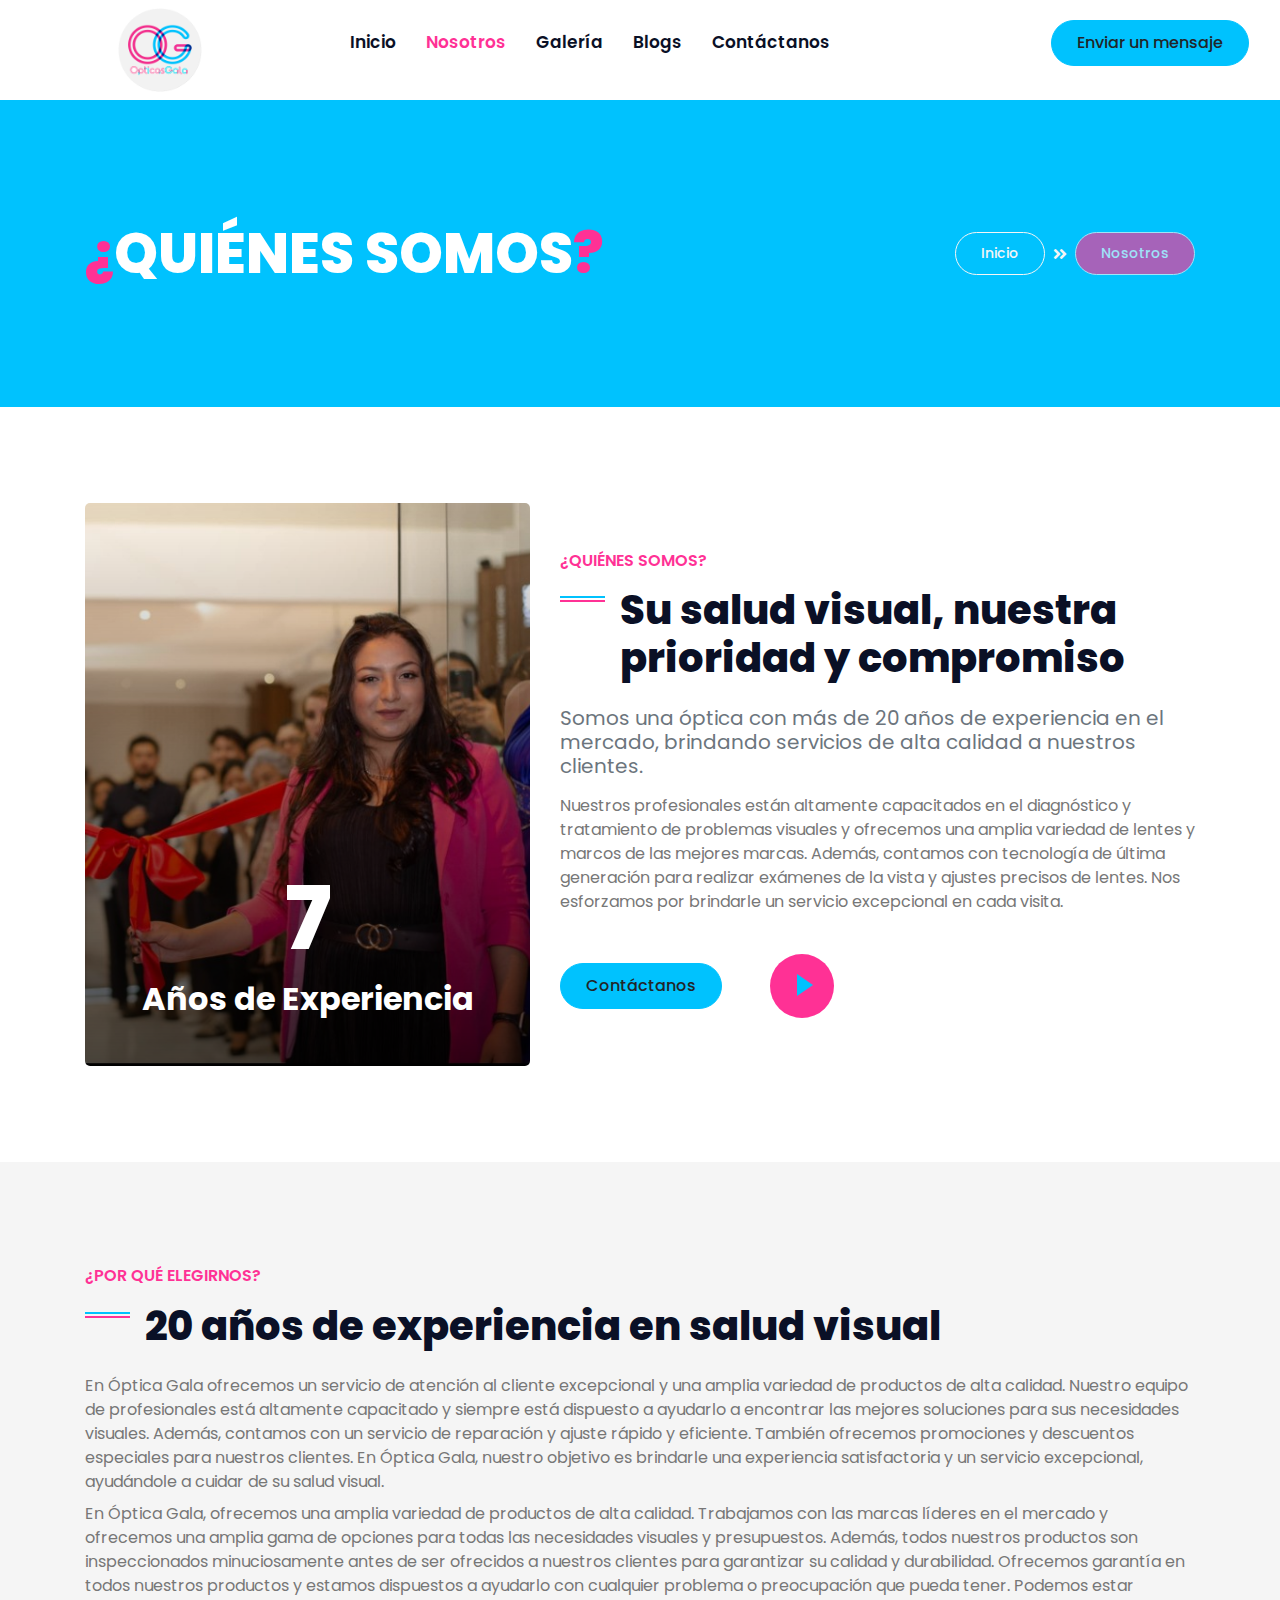
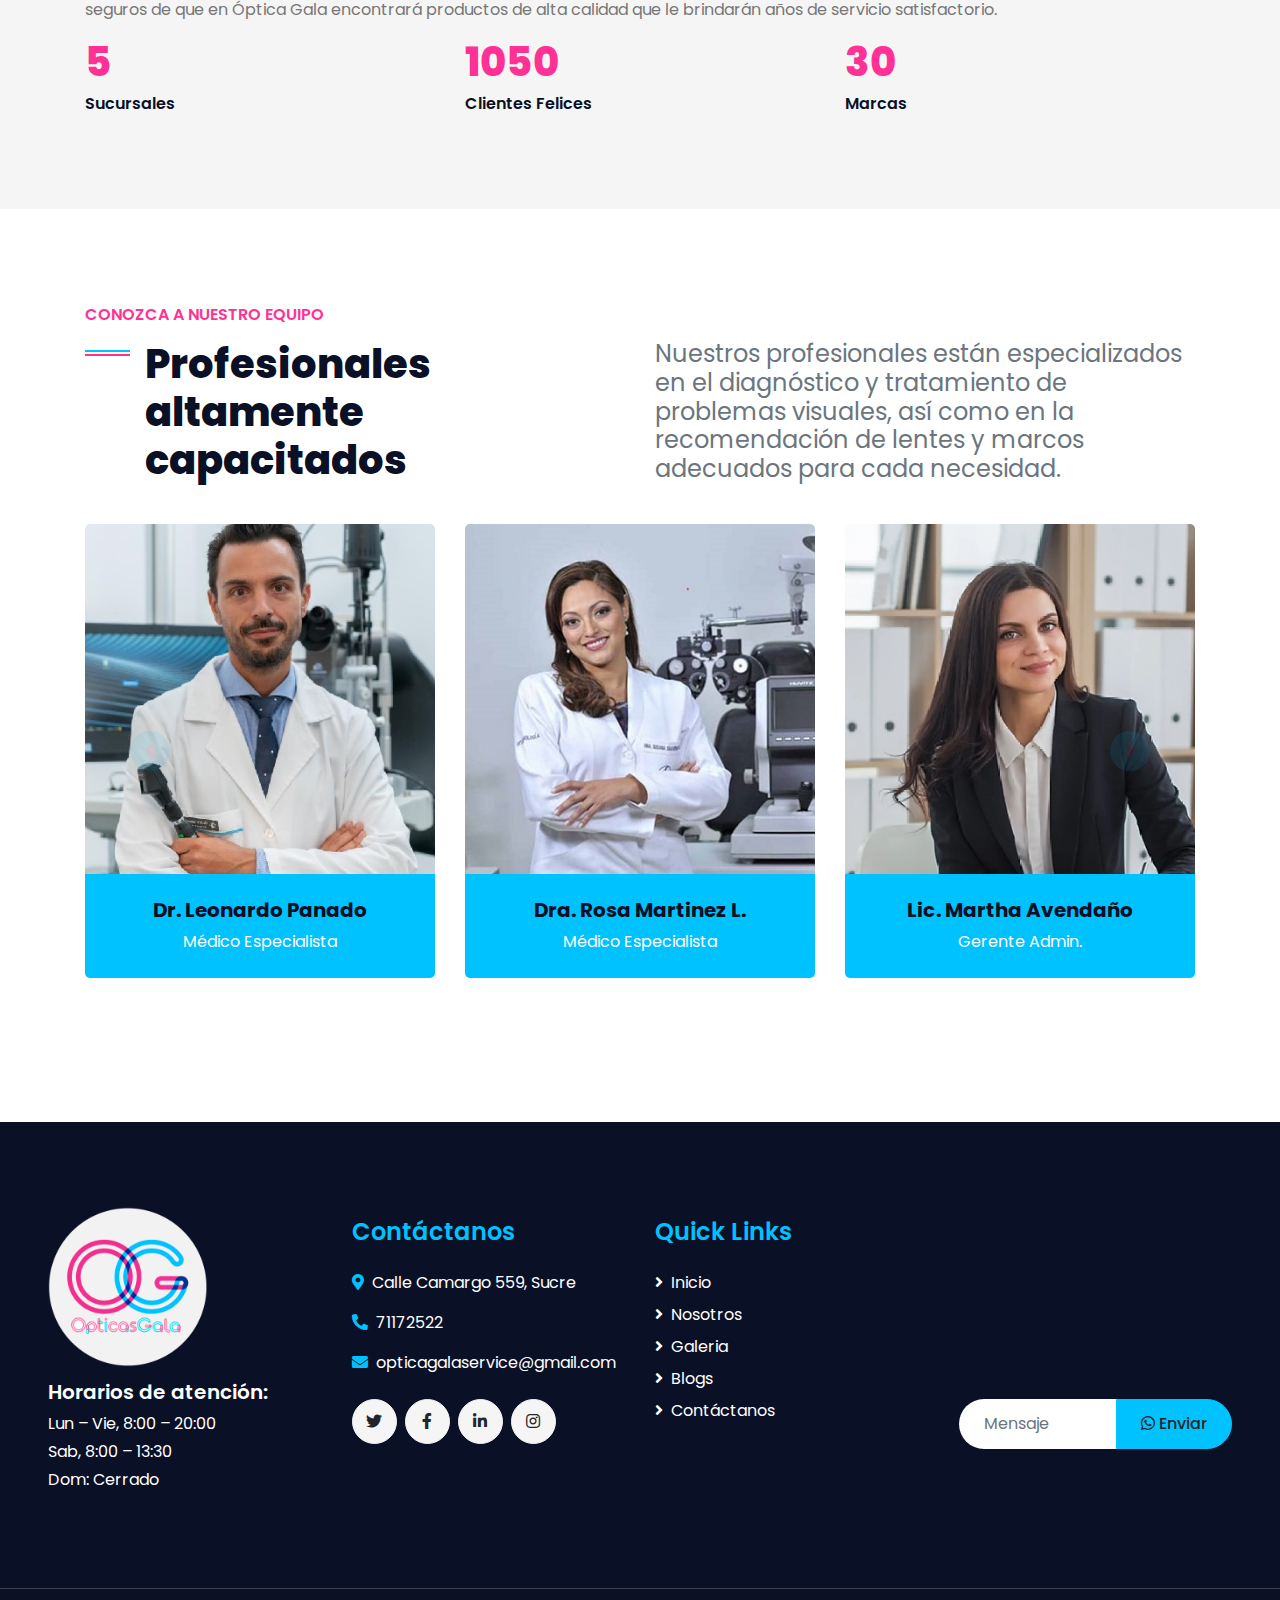
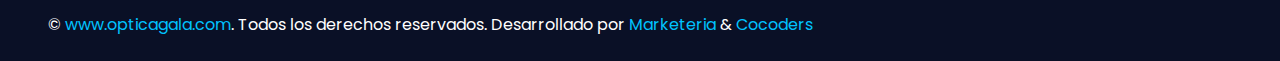
==== about.html @ 9a584356 "FirstCommit" ====
<!DOCTYPE html>
<html lang="es">

<head>
    <meta charset="utf-8">
    <title>Optica Gala</title>
    <meta content="width=device-width, initial-scale=1.0" name="viewport">
    <meta content="optica gala lentes sucre bolivia" name="keywords">
    <meta content="Innovación y vanguardia para servir mejor, más de 20 años de pasión por nuestro trabajo. Nuestra" name="description">

    <!-- Favicon -->
    <link href="img/icon.ico" rel="icon">

    <!-- Google Web Fonts -->
    <link rel="preconnect" href="https://fonts.gstatic.com">
    <link href="https://fonts.googleapis.com/css2?family=Poppins:wght@400;500;600;700;800&display=swap" rel="stylesheet">

    <!-- Font Awesome -->
    <link href="https://cdnjs.cloudflare.com/ajax/libs/font-awesome/5.10.0/css/all.min.css" rel="stylesheet">

    <!-- Libraries Stylesheet -->
    <link href="lib/owlcarousel/assets/owl.carousel.min.css" rel="stylesheet">
    <link href="lib/lightbox/css/lightbox.min.css" rel="stylesheet">

    <!-- Customized Bootstrap Stylesheet -->
    <link href="css/style.css" rel="stylesheet">
    <link href="css/home.css" rel="stylesheet">
</head>

<body>
    <!-- Header Start -->
    <div class="container-fluid">
        <div class="row">
            <div class="col-lg-3 d-none d-lg-block">
                <a href="" class="navbar-brand w-100 h-100 m-0 p-0 d-flex align-items-center justify-content-center">
                    <img src="img/bussines/logo2.png" alt="Logo" class="logo">
                </a>
            </div>
            <div class="col-lg-9">
                <!-- <div class="row bg-dark d-none d-lg-flex">
                    <div class="col-lg-7 text-left text-white">
                        <div class="h-100 d-inline-flex align-items-center border-right border-primary py-2 px-3">
                            <i class="fa fa-envelope text-primary mr-2"></i>
                            <small>info@example.com</small>
                        </div>
                        <div class="h-100 d-inline-flex align-items-center py-2 px-2">
                            <i class="fa fa-phone-alt text-primary mr-2"></i>
                            <small>+012 345 6789</small>
                        </div>
                    </div>
                    <div class="col-lg-5 text-right">
                        <div class="d-inline-flex align-items-center pr-2">
                            <a class="text-primary p-2" href="">
                                <i class="fab fa-facebook-f"></i>
                            </a>
                            <a class="text-primary p-2" href="">
                                <i class="fab fa-twitter"></i>
                            </a>
                            <a class="text-primary p-2" href="">
                                <i class="fab fa-linkedin-in"></i>
                            </a>
                            <a class="text-primary p-2" href="">
                                <i class="fab fa-instagram"></i>
                            </a>
                            <a class="text-primary p-2" href="">
                                <i class="fab fa-youtube"></i>
                            </a>
                        </div>
                    </div>
                </div> -->
                <nav class="navbar navbar-expand-lg bg-white navbar-light p-0">
                    <a href="" class="navbar-brand d-block d-lg-none">
                        <h1 class="m-0 display-4 text-primary">asdas</h1>
                    </a>
                    <button type="button" class="navbar-toggler" data-toggle="collapse" data-target="#navbarCollapse">
                        <span class="navbar-toggler-icon"></span>
                    </button>
                    <div class="collapse navbar-collapse justify-content-between" id="navbarCollapse">
                        <div class="navbar-nav mr-auto py-0">
                            <a href="index.html" class="nav-item nav-link">Inicio</a>
                            <a href="about.html" class="nav-item nav-link active">Nosotros</a>
                            <a href="galery.html" class="nav-item nav-link">Galería</a>
                            <a href="blog.html" class="nav-item nav-link">Blogs</a>
                            <a href="contact.html" class="nav-item nav-link">Contáctanos</a>
                        </div>
                        <a href="" class="btn btn-primary mr-3 d-none d-lg-block">Enviar un mensaje</a>
                    </div>
                </nav>
            </div>
        </div>
    </div>
    <!-- Header End -->


    <!-- Page Header Start -->
    <div class="container-fluid bg-primary py-5 mb-5">
        <div class="container py-5">
            <div class="row align-items-center py-4">
                <div class="col-md-6 text-center text-md-left">
                    <h1 class="display-4 mb-4 mb-md-0 text-white text-uppercase">
                        <span class="text-pink">¿</span>Quiénes somos<span class="text-pink">?</span>
                    </h1>
                </div>
                <div class="col-md-6 text-center text-md-right">
                    <div class="d-inline-flex align-items-center">
                        <a class="btn btn-sm btn-outline-light" href="
                        index.html
                        ">Inicio</a>
                        <i class="fas fa-angle-double-right text-light mx-2"></i>
                        <a class="btn btn-sm btn-outline-light disabled" style="background-color:#ff3195 ;" href="">Nosotros</a>
                    </div>
                </div>
            </div>
        </div>
    </div>
    <!-- Page Header End -->


    <!-- About Start -->
    <div class="container-fluid py-5 mb-5">
        <div class="container">
            <div class="row">
                <div class="col-lg-5">
                    <div class="d-flex flex-column align-items-center justify-content-end bg-about rounded h-100 py-5 px-3">
                        <h1 class="display-2 text-white mb-2" data-toggle="counter-up">20</h1>
                        <h2 class="text-white m-0">Años de Experiencia</h2>
                    </div>
                </div>
                <div class="col-lg-7 pt-5 pb-lg-5">
                    <h6 class="text-secondary font-weight-semi-bold text-uppercase mb-3">¿Quiénes Somos?</h6>
                    <h1 class="mb-4 section-title">Su salud visual, nuestra prioridad y compromiso</h1>
                    <h5 class="text-muted font-weight-normal mb-3">Somos una óptica con más de 20 años de experiencia en el mercado, brindando servicios de alta calidad a nuestros clientes.</h5>
                    <p>Nuestros profesionales están altamente capacitados en el diagnóstico y tratamiento de problemas visuales y ofrecemos una amplia variedad de lentes y marcos de las mejores marcas. Además, contamos con tecnología de última generación para realizar exámenes de la vista y ajustes precisos de lentes. Nos esforzamos por brindarle un servicio excepcional en cada visita.</p>
                    <div class="d-flex align-items-center pt-4">
                        <a href="" class="btn btn-primary mr-5">Contáctanos</a>
                        <button type="button" class="btn-play" data-toggle="modal"
                            data-src="https://www.youtube.com/embed/DWRcNpR6Kdc" data-target="#videoModal">
                            <span></span>
                        </button>
                        <h5 class="font-weight-normal text-white m-0 ml-4 d-none d-sm-block">Play Video</h5>
                    </div>
                </div>
            </div>
        </div>
    </div>
    <!-- About End -->


    <!-- Video Modal Start -->
    <div class="modal fade" id="videoModal" tabindex="-1" role="dialog" aria-labelledby="exampleModalLabel" aria-hidden="true">
        <div class="modal-dialog" role="document">
            <div class="modal-content">
                <div class="modal-body">
                    <button type="button" class="close" data-dismiss="modal" aria-label="Close">
                        <span aria-hidden="true">&times;</span>
                    </button>        
                    <!-- 16:9 aspect ratio -->
                    <div class="embed-responsive embed-responsive-16by9">
                        <iframe class="embed-responsive-item" src="" id="video"  allowscriptaccess="always" allow="autoplay"></iframe>
                    </div>
                </div>
            </div>
        </div>
    </div>
    <!-- Video Modal End -->


    <!-- Features Start -->
    <div class="container-fluid bg-light py-5">
        <div class="container py-2">
            <div class="row">
                <div class="col-lg-12 pt-lg-5 pb-3">
                    <h6 class="text-secondary font-weight-semi-bold text-uppercase mb-3">¿Por qué elegirnos?</h6>
                    <h1 class="mb-4 section-title">20 años de experiencia en salud visual</h1>
                    <p class="mb-2">En Óptica Gala ofrecemos un servicio de atención al cliente excepcional y una amplia variedad de productos de alta calidad. Nuestro equipo de profesionales está altamente capacitado y siempre está dispuesto a ayudarlo a encontrar las mejores soluciones para sus necesidades visuales. Además, contamos con un servicio de reparación y ajuste rápido y eficiente. También ofrecemos promociones y descuentos especiales para nuestros clientes. En Óptica Gala, nuestro objetivo es brindarle una experiencia satisfactoria y un servicio excepcional, ayudándole a cuidar de su salud visual.</p>
                    <p class="mb-8">En Óptica Gala, ofrecemos una amplia variedad de productos de alta calidad. Trabajamos con las marcas líderes en el mercado y ofrecemos una amplia gama de opciones para todas las necesidades visuales y presupuestos. Además, todos nuestros productos son inspeccionados minuciosamente antes de ser ofrecidos a nuestros clientes para garantizar su calidad y durabilidad. Ofrecemos garantía en todos nuestros productos y estamos dispuestos a ayudarlo con cualquier problema o preocupación que pueda tener. Podemos estar seguros de que en Óptica Gala encontrará productos de alta calidad que le brindarán años de servicio satisfactorio.</p>
                    <div class="row">
                        <div class="col-sm-4">
                            <h1 class="text-secondary mb-2" data-toggle="counter-up">5</h1>
                            <h6 class="font-weight-semi-bold mb-sm-4">Sucursales</h6>
                        </div>
                        <div class="col-sm-4">
                            <h1 class="text-secondary mb-2" data-toggle="counter-up">1050</h1>
                            <h6 class="font-weight-semi-bold mb-sm-4">Clientes Felices</h6>
                        </div>
                        <div class="col-sm-4">
                            <h1 class="text-secondary mb-2" data-toggle="counter-up">30</h1>
                            <h6 class="font-weight-semi-bold mb-sm-4">Marcas</h6>
                        </div>
                    </div>
                </div>
            </div>
        </div>
    </div>
    <!-- Features End -->


    <!-- Team Start -->
    <div class="container-fluid py-5">
        <div class="container py-5">
            <div class="row align-items-end mb-4">
                <div class="col-lg-6">
                    <h6 class="text-secondary font-weight-semi-bold text-uppercase mb-3">Conozca a nuestro equipo</h6>
                    <h1 class="section-title mb-3">
                        Profesionales altamente capacitados
                    </h1>
                </div>
                <div class="col-lg-6">
                    <h4 class="font-weight-normal text-muted mb-3">
                        Nuestros profesionales están especializados en el diagnóstico y tratamiento de problemas visuales, así como en la recomendación de lentes y marcos adecuados para cada necesidad.
                    </h4>
                </div>
            </div>
            <div class="row">
                <div class="col-12">
                    <div class="owl-carousel team-carousel position-relative">
                        <div class="team d-flex flex-column text-center rounded overflow-hidden">
                            <div class="position-relative">
                                <div class="team-img">
                                    <img class="img-fluid w-100" src="img/teammed-1.jpg" alt="">
                                </div>
                                <div class="team-social d-flex flex-column align-items-center justify-content-center bg-primary">
                                    <a class="btn btn-secondary btn-social mb-2" href="#"><i class="fab fa-twitter"></i></a>
                                    <a class="btn btn-secondary btn-social mb-2" href="#"><i class="fab fa-facebook-f"></i></a>
                                    <a class="btn btn-secondary btn-social" href="#"><i class="fab fa-linkedin-in"></i></a>
                                </div>
                            </div>
                            <div class="d-flex flex-column bg-primary text-center py-4">
                                <h5 class="font-weight-bold">Dr. Leonardo Panado</h5>
                                <p class="text-white m-0">Médico Especialista</p>
                            </div>
                        </div>
                        <div class="team d-flex flex-column text-center rounded overflow-hidden">
                            <div class="position-relative">
                                <div class="team-img">
                                    <img class="img-fluid w-100" src="img/teammed-2.jpg" alt="">
                                </div>
                                <div class="team-social d-flex flex-column align-items-center justify-content-center bg-primary">
                                    <a class="btn btn-secondary btn-social mb-2" href="#"><i class="fab fa-twitter"></i></a>
                                    <a class="btn btn-secondary btn-social mb-2" href="#"><i class="fab fa-facebook-f"></i></a>
                                    <a class="btn btn-secondary btn-social" href="#"><i class="fab fa-linkedin-in"></i></a>
                                </div>
                            </div>
                            <div class="d-flex flex-column bg-primary text-center py-4">
                                <h5 class="font-weight-bold">Dra. Rosa Martinez L.</h5>
                                <p class="text-white m-0">Médico Especialista</p>
                            </div>
                        </div>
                        <div class="team d-flex flex-column text-center rounded overflow-hidden">
                            <div class="position-relative">
                                <div class="team-img">
                                    <img class="img-fluid w-100" src="img/teamadm.jpg" alt="">
                                </div>
                                <div class="team-social d-flex flex-column align-items-center justify-content-center bg-primary">
                                    <a class="btn btn-secondary btn-social mb-2" href="#"><i class="fab fa-twitter"></i></a>
                                    <a class="btn btn-secondary btn-social mb-2" href="#"><i class="fab fa-facebook-f"></i></a>
                                    <a class="btn btn-secondary btn-social" href="#"><i class="fab fa-linkedin-in"></i></a>
                                </div>
                            </div>
                            <div class="d-flex flex-column bg-primary text-center py-4">
                                <h5 class="font-weight-bold">Lic. Martha Avendaño</h5>
                                <p class="text-white m-0">Gerente Admin.</p>
                            </div>
                        </div>
                        <div class="team d-flex flex-column text-center rounded overflow-hidden">
                            <div class="position-relative">
                                <div class="team-img">
                                    <img class="img-fluid w-100" src="img/teamVentas.jpg" alt="">
                                </div>
                                <div class="team-social d-flex flex-column align-items-center justify-content-center bg-primary">
                                    <a class="btn btn-secondary btn-social mb-2" href="#"><i class="fab fa-twitter"></i></a>
                                    <a class="btn btn-secondary btn-social mb-2" href="#"><i class="fab fa-facebook-f"></i></a>
                                    <a class="btn btn-secondary btn-social" href="#"><i class="fab fa-linkedin-in"></i></a>
                                </div>
                            </div>
                            <div class="d-flex flex-column bg-primary text-center py-4">
                                <h5 class="font-weight-bold">Lic. Jorge Panozo</h5>
                                <p class="text-white m-0">Ejecutivo de Ventas</p>
                            </div>
                        </div>
                    </div>
                </div>
            </div>
        </div>
    </div>
    <!-- Team End -->


    <!-- Footer Start -->
    <div class="container-fluid bg-dark text-white mt-5 py-5 px-sm-3 px-md-5">

        <div class="row pt-5">
            <div class="col-lg-3 col-md-6 mb-5">
                <a href="index.html" class="navbar-brand">
                    <img class="m-0 mt-n3 display-4 text-primary logo-footer"
                        src="img/bussines/logo2.png" alt="logo"
                    />
                </a>
                <h5 class="font-weight-semi-bold text-white my-2">Horarios de atención:</h5>
                <p class="mb-1">Lun – Vie, 8:00 – 20:00</p>
                <p class="mb-1">Sab, 8:00 – 13:30</p>
                <p class="mb-0">Dom: Cerrado</p>
            </div>
            <div class="col-lg-3 col-md-6 mb-5">
                <h4 class="font-weight-semi-bold text-primary mb-4">Contáctanos</h4>
                <p><i class="fa fa-map-marker-alt text-primary mr-2"></i>Calle Camargo 559, Sucre</p>
                <p><i class="fa fa-phone-alt text-primary mr-2"></i>71172522</p>
                <p><i class="fa fa-envelope text-primary mr-2"></i>opticagalaservice@gmail.com</p>
                <div class="d-flex justify-content-start mt-4">
                    <a class="btn btn-light btn-social mr-2" href="#"><i class="fab fa-twitter"></i></a>
                    <a class="btn btn-light btn-social mr-2" href="#"><i class="fab fa-facebook-f"></i></a>
                    <a class="btn btn-light btn-social mr-2" href="#"><i class="fab fa-linkedin-in"></i></a>
                    <a class="btn btn-light btn-social" href="#"><i class="fab fa-instagram"></i></a>
                </div>
            </div>
            <div class="col-lg-3 col-md-6 mb-5">
                <h4 class="font-weight-semi-bold text-primary mb-4">Quick Links</h4>
                <div class="d-flex flex-column justify-content-start">
                    <a class="text-white mb-2" href="#"><i class="fa fa-angle-right mr-2"></i>Inicio</a>
                    <a class="text-white mb-2" href="#"><i class="fa fa-angle-right mr-2"></i>Nosotros</a>
                    <a class="text-white mb-2" href="#"><i class="fa fa-angle-right mr-2"></i>Galeria</a>
                    <a class="text-white mb-2" href="#"><i class="fa fa-angle-right mr-2"></i>Blogs</a>
                    <a class="text-white" href="#"><i class="fa fa-angle-right mr-2"></i>Contáctanos</a>
                </div>
            </div>
            <div class="col-lg-3 col-md-6 mb-5">
                <iframe src="https://www.google.com/maps/embed?pb=!1m18!1m12!1m3!1d3771.419378474372!2d-65.2576796!3d-19.0452902!2m3!1f0!2f0!3f0!3m2!1i1024!2i768!4f13.1!3m3!1m2!1s0x93fbcf41654eab53%3A0x5f890b7418fc49ab!2s%C3%93pticas%20Gala!5e0!3m2!1ses-419!2sbo!4v1674947211587!5m2!1ses-419!2sbo" width="100%" style="border:0;" allowfullscreen="" loading="lazy" referrerpolicy="no-referrer-when-downgrade" class="mb-4"></iframe>

                <div class="w-100">
                    <div class="input-group">
                        <input type="text" class="form-control border-0" style="padding: 25px;" placeholder="Mensaje">
                        <div class="input-group-append">
                            <button class="btn btn-primary px-4">
                                <!-- icono de whatsapp -->
                                <i class="fab fa-whatsapp"></i>
                                Enviar
                            </button>
                        </div>
                    </div>
                </div>
            </div>
        </div>
    </div>
    <div class="container-fluid bg-dark text-white border-top py-4 px-sm-3 px-md-5" style="border-color: #3E3E4E !important;">
        <div class="row">
            <div class="col-lg-12 text-center text-md-left mb-3 mb-md-0">
                <p class="m-0 text-white">&copy; <a href="#">www.opticagala.com</a>. Todos los derechos reservados. Desarrollado por <a href="#">Marketeria</a> & <a href="#">Cocoders</a>
                </p>
            </div>
            <!-- <div class="col-lg-6 text-center text-md-right">
                <ul class="nav d-inline-flex">
                    <li class="nav-item">
                        <a class="nav-link text-white py-0" href="#">Privacy</a>
                    </li>
                    <li class="nav-item">
                        <a class="nav-link text-white py-0" href="#">Terms</a>
                    </li>
                    <li class="nav-item">
                        <a class="nav-link text-white py-0" href="#">FAQs</a>
                    </li>
                    <li class="nav-item">
                        <a class="nav-link text-white py-0" href="#">Help</a>
                    </li>
                </ul>
            </div> -->
        </div>
    </div>
    <!-- Footer End -->


    <!-- Back to Top -->
    <a href="#" class="btn btn-primary px-3 back-to-top"><i class="fa fa-angle-double-up"></i></a>


    <!-- JavaScript Libraries -->
    <script src="https://code.jquery.com/jquery-3.4.1.min.js"></script>
    <script src="https://stackpath.bootstrapcdn.com/bootstrap/4.4.1/js/bootstrap.bundle.min.js"></script>
    <script src="lib/easing/easing.min.js"></script>
    <script src="lib/waypoints/waypoints.min.js"></script>
    <script src="lib/counterup/counterup.min.js"></script>
    <script src="lib/owlcarousel/owl.carousel.min.js"></script>
    <script src="lib/isotope/isotope.pkgd.min.js"></script>
    <script src="lib/lightbox/js/lightbox.min.js"></script>

    <!-- Contact Javascript File -->
    <script src="mail/jqBootstrapValidation.min.js"></script>
    <script src="mail/contact.js"></script>

    <!-- Template Javascript -->
    <script src="js/main.js"></script>
</body>

</html>
---- css/style.css ----
/******* Bootstrap Theming ********/
/*!
 * Bootstrap v4.5.3 (https://getbootstrap.com/)
 * Copyright 2011-2020 The Bootstrap Authors
 * Copyright 2011-2020 Twitter, Inc.
 * Licensed under MIT (https://github.com/twbs/bootstrap/blob/main/LICENSE)
 */
:root {
  --blue: #007bff;
  --indigo: #6610f2;
  --purple: #6f42c1;
  --pink: #e83e8c;
  --red: #dc3545;
  --orange: #fd7e14;
  --yellow: #ffc107;
  --green: #28a745;
  --teal: #20c997;
  --cyan: #17a2b8;
  --white: #fff;
  --gray: #6c757d;
  --gray-dark: #343a40;
  --primary: #00c2fe;
  --secondary: #ff3195;
  --success: #28a745;
  --info: #17a2b8;
  --warning: #ffc107;
  --danger: #dc3545;
  --light: #F5F5F5;
  --dark: #0a1026;
  --breakpoint-xs: 0;
  --breakpoint-sm: 576px;
  --breakpoint-md: 768px;
  --breakpoint-lg: 992px;
  --breakpoint-xl: 1200px;
  --font-family-sans-serif: "Poppins", sans-serif;
  --font-family-monospace: SFMono-Regular, Menlo, Monaco, Consolas, "Liberation Mono", "Courier New", monospace;
}

*,
*::before,
*::after {
  box-sizing: border-box;
}

html {
  font-family: sans-serif;
  line-height: 1.15;
  -webkit-text-size-adjust: 100%;
  -webkit-tap-highlight-color: rgba(0, 0, 0, 0);
}

article, aside, figcaption, figure, footer, header, hgroup, main, nav, section {
  display: block;
}

body {
  margin: 0;
  font-family: "Poppins", sans-serif;
  font-size: 1rem;
  font-weight: 400;
  line-height: 1.5;
  color: #777777;
  text-align: left;
  background-color: #fff;
}

[tabindex="-1"]:focus:not(:focus-visible) {
  outline: 0 !important;
}

hr {
  box-sizing: content-box;
  height: 0;
  overflow: visible;
}

h1, h2, h3, h4, h5, h6 {
  margin-top: 0;
  margin-bottom: 0.5rem;
}

p {
  margin-top: 0;
  margin-bottom: 1rem;
}

abbr[title],
abbr[data-original-title] {
  text-decoration: underline;
  text-decoration: underline dotted;
  cursor: help;
  border-bottom: 0;
  text-decoration-skip-ink: none;
}

address {
  margin-bottom: 1rem;
  font-style: normal;
  line-height: inherit;
}

ol,
ul,
dl {
  margin-top: 0;
  margin-bottom: 1rem;
}

ol ol,
ul ul,
ol ul,
ul ol {
  margin-bottom: 0;
}

dt {
  font-weight: 700;
}

dd {
  margin-bottom: .5rem;
  margin-left: 0;
}

blockquote {
  margin: 0 0 1rem;
}

b,
strong {
  font-weight: bolder;
}

small {
  font-size: 80%;
}

sub,
sup {
  position: relative;
  font-size: 75%;
  line-height: 0;
  vertical-align: baseline;
}

sub {
  bottom: -.25em;
}

sup {
  top: -.5em;
}

a {
  color: #00c2fe;
  text-decoration: none;
  background-color: transparent;
}

a:hover {
  color: #b38b00;
  text-decoration: underline;
}

a:not([href]):not([class]) {
  color: inherit;
  text-decoration: none;
}

a:not([href]):not([class]):hover {
  color: inherit;
  text-decoration: none;
}

pre,
code,
kbd,
samp {
  font-family: SFMono-Regular, Menlo, Monaco, Consolas, "Liberation Mono", "Courier New", monospace;
  font-size: 1em;
}

pre {
  margin-top: 0;
  margin-bottom: 1rem;
  overflow: auto;
  -ms-overflow-style: scrollbar;
}

figure {
  margin: 0 0 1rem;
}

img {
  vertical-align: middle;
  border-style: none;
}

svg {
  overflow: hidden;
  vertical-align: middle;
}

table {
  border-collapse: collapse;
}

caption {
  padding-top: 0.75rem;
  padding-bottom: 0.75rem;
  color: #6c757d;
  text-align: left;
  caption-side: bottom;
}

th {
  text-align: inherit;
  text-align: -webkit-match-parent;
}

label {
  display: inline-block;
  margin-bottom: 0.5rem;
}

button {
  border-radius: 0;
}

button:focus {
  outline: 1px dotted;
  outline: 5px auto -webkit-focus-ring-color;
}

input,
button,
select,
optgroup,
textarea {
  margin: 0;
  font-family: inherit;
  font-size: inherit;
  line-height: inherit;
}

button,
input {
  overflow: visible;
}

button,
select {
  text-transform: none;
}

[role="button"] {
  cursor: pointer;
}

select {
  word-wrap: normal;
}

button,
[type="button"],
[type="reset"],
[type="submit"] {
  -webkit-appearance: button;
}

button:not(:disabled),
[type="button"]:not(:disabled),
[type="reset"]:not(:disabled),
[type="submit"]:not(:disabled) {
  cursor: pointer;
}

button::-moz-focus-inner,
[type="button"]::-moz-focus-inner,
[type="reset"]::-moz-focus-inner,
[type="submit"]::-moz-focus-inner {
  padding: 0;
  border-style: none;
}

input[type="radio"],
input[type="checkbox"] {
  box-sizing: border-box;
  padding: 0;
}

textarea {
  overflow: auto;
  resize: vertical;
}

fieldset {
  min-width: 0;
  padding: 0;
  margin: 0;
  border: 0;
}

legend {
  display: block;
  width: 100%;
  max-width: 100%;
  padding: 0;
  margin-bottom: .5rem;
  font-size: 1.5rem;
  line-height: inherit;
  color: inherit;
  white-space: normal;
}

@media (max-width: 1200px) {
  legend {
    font-size: calc(1.275rem + 0.3vw) ;
  }
}

progress {
  vertical-align: baseline;
}

[type="number"]::-webkit-inner-spin-button,
[type="number"]::-webkit-outer-spin-button {
  height: auto;
}

[type="search"] {
  outline-offset: -2px;
  -webkit-appearance: none;
}

[type="search"]::-webkit-search-decoration {
  -webkit-appearance: none;
}

::-webkit-file-upload-button {
  font: inherit;
  -webkit-appearance: button;
}

output {
  display: inline-block;
}

summary {
  display: list-item;
  cursor: pointer;
}

template {
  display: none;
}

[hidden] {
  display: none !important;
}

h1, h2, h3, h4, h5, h6,
.h1, .h2, .h3, .h4, .h5, .h6 {
  margin-bottom: 0.5rem;
  font-weight: 500;
  line-height: 1.2;
  color: #0a1026;
}

h1, .h1 {
  font-size: 2.5rem;
}

@media (max-width: 1200px) {
  h1, .h1 {
    font-size: calc(1.375rem + 1.5vw) ;
  }
}

h2, .h2 {
  font-size: 2rem;
}

@media (max-width: 1200px) {
  h2, .h2 {
    font-size: calc(1.325rem + 0.9vw) ;
  }
}

h3, .h3 {
  font-size: 1.75rem;
}

@media (max-width: 1200px) {
  h3, .h3 {
    font-size: calc(1.3rem + 0.6vw) ;
  }
}

h4, .h4 {
  font-size: 1.5rem;
}

@media (max-width: 1200px) {
  h4, .h4 {
    font-size: calc(1.275rem + 0.3vw) ;
  }
}

h5, .h5 {
  font-size: 1.25rem;
}

h6, .h6 {
  font-size: 1rem;
}

.lead {
  font-size: 1.25rem;
  font-weight: 300;
}

.display-1 {
  font-size: 6rem;
  font-weight: 300;
  line-height: 1.2;
}

@media (max-width: 1200px) {
  .display-1 {
    font-size: calc(1.725rem + 5.7vw) ;
  }
}

.display-2 {
  font-size: 5.5rem;
  font-weight: 300;
  line-height: 1.2;
}

@media (max-width: 1200px) {
  .display-2 {
    font-size: calc(1.675rem + 5.1vw) ;
  }
}

.display-3 {
  font-size: 4.5rem;
  font-weight: 300;
  line-height: 1.2;
}

@media (max-width: 1200px) {
  .display-3 {
    font-size: calc(1.575rem + 3.9vw) ;
  }
}

.display-4 {
  font-size: 3.5rem;
  font-weight: 300;
  line-height: 1.2;
}

@media (max-width: 1200px) {
  .display-4 {
    font-size: calc(1.475rem + 2.7vw) ;
  }
}

hr {
  margin-top: 1rem;
  margin-bottom: 1rem;
  border: 0;
  border-top: 1px solid rgba(0, 0, 0, 0.1);
}

small,
.small {
  font-size: 80%;
  font-weight: 400;
}

mark,
.mark {
  padding: 0.2em;
  background-color: #fcf8e3;
}

.list-unstyled {
  padding-left: 0;
  list-style: none;
}

.list-inline {
  padding-left: 0;
  list-style: none;
}

.list-inline-item {
  display: inline-block;
}

.list-inline-item:not(:last-child) {
  margin-right: 0.5rem;
}

.initialism {
  font-size: 90%;
  text-transform: uppercase;
}

.blockquote {
  margin-bottom: 1rem;
  font-size: 1.25rem;
}

.blockquote-footer {
  display: block;
  font-size: 80%;
  color: #6c757d;
}

.blockquote-footer::before {
  content: "\2014\00A0";
}

.img-fluid {
  max-width: 100%;
  height: auto;
}

.img-thumbnail {
  padding: 0.25rem;
  background-color: #fff;
  border: 1px solid #dee2e6;
  border-radius: 5px;
  max-width: 100%;
  height: auto;
}

.figure {
  display: inline-block;
}

.figure-img {
  margin-bottom: 0.5rem;
  line-height: 1;
}

.figure-caption {
  font-size: 90%;
  color: #6c757d;
}

code {
  font-size: 87.5%;
  color: #e83e8c;
  word-wrap: break-word;
}

a > code {
  color: inherit;
}

kbd {
  padding: 0.2rem 0.4rem;
  font-size: 87.5%;
  color: #fff;
  background-color: #212529;
  border-radius: 0.2rem;
}

kbd kbd {
  padding: 0;
  font-size: 100%;
  font-weight: 700;
}

pre {
  display: block;
  font-size: 87.5%;
  color: #212529;
}

pre code {
  font-size: inherit;
  color: inherit;
  word-break: normal;
}

.pre-scrollable {
  max-height: 340px;
  overflow-y: scroll;
}

.container,
.container-fluid,
.container-sm,
.container-md,
.container-lg,
.container-xl {
  width: 100%;
  padding-right: 15px;
  padding-left: 15px;
  margin-right: auto;
  margin-left: auto;
}

@media (min-width: 576px) {
  .container, .container-sm {
    max-width: 540px;
  }
}

@media (min-width: 768px) {
  .container, .container-sm, .container-md {
    max-width: 720px;
  }
}

@media (min-width: 992px) {
  .container, .container-sm, .container-md, .container-lg {
    max-width: 960px;
  }
}

@media (min-width: 1200px) {
  .container, .container-sm, .container-md, .container-lg, .container-xl {
    max-width: 1140px;
  }
}

.row {
  display: flex;
  flex-wrap: wrap;
  margin-right: -15px;
  margin-left: -15px;
}

.no-gutters {
  margin-right: 0;
  margin-left: 0;
}

.no-gutters > .col,
.no-gutters > [class*="col-"] {
  padding-right: 0;
  padding-left: 0;
}

.col-1, .col-2, .col-3, .col-4, .col-5, .col-6, .col-7, .col-8, .col-9, .col-10, .col-11, .col-12, .col,
.col-auto, .col-sm-1, .col-sm-2, .col-sm-3, .col-sm-4, .col-sm-5, .col-sm-6, .col-sm-7, .col-sm-8, .col-sm-9, .col-sm-10, .col-sm-11, .col-sm-12, .col-sm,
.col-sm-auto, .col-md-1, .col-md-2, .col-md-3, .col-md-4, .col-md-5, .col-md-6, .col-md-7, .col-md-8, .col-md-9, .col-md-10, .col-md-11, .col-md-12, .col-md,
.col-md-auto, .col-lg-1, .col-lg-2, .col-lg-3, .col-lg-4, .col-lg-5, .col-lg-6, .col-lg-7, .col-lg-8, .col-lg-9, .col-lg-10, .col-lg-11, .col-lg-12, .col-lg,
.col-lg-auto, .col-xl-1, .col-xl-2, .col-xl-3, .col-xl-4, .col-xl-5, .col-xl-6, .col-xl-7, .col-xl-8, .col-xl-9, .col-xl-10, .col-xl-11, .col-xl-12, .col-xl,
.col-xl-auto {
  position: relative;
  width: 100%;
  padding-right: 15px;
  padding-left: 15px;
}

.col {
  flex-basis: 0;
  flex-grow: 1;
  max-width: 100%;
}

.row-cols-1 > * {
  flex: 0 0 100%;
  max-width: 100%;
}

.row-cols-2 > * {
  flex: 0 0 50%;
  max-width: 50%;
}

.row-cols-3 > * {
  flex: 0 0 33.33333%;
  max-width: 33.33333%;
}

.row-cols-4 > * {
  flex: 0 0 25%;
  max-width: 25%;
}

.row-cols-5 > * {
  flex: 0 0 20%;
  max-width: 20%;
}

.row-cols-6 > * {
  flex: 0 0 16.66667%;
  max-width: 16.66667%;
}

.col-auto {
  flex: 0 0 auto;
  width: auto;
  max-width: 100%;
}

.col-1 {
  flex: 0 0 8.33333%;
  max-width: 8.33333%;
}

.col-2 {
  flex: 0 0 16.66667%;
  max-width: 16.66667%;
}

.col-3 {
  flex: 0 0 25%;
  max-width: 25%;
}

.col-4 {
  flex: 0 0 33.33333%;
  max-width: 33.33333%;
}

.col-5 {
  flex: 0 0 41.66667%;
  max-width: 41.66667%;
}

.col-6 {
  flex: 0 0 50%;
  max-width: 50%;
}

.col-7 {
  flex: 0 0 58.33333%;
  max-width: 58.33333%;
}

.col-8 {
  flex: 0 0 66.66667%;
  max-width: 66.66667%;
}

.col-9 {
  flex: 0 0 75%;
  max-width: 75%;
}

.col-10 {
  flex: 0 0 83.33333%;
  max-width: 83.33333%;
}

.col-11 {
  flex: 0 0 91.66667%;
  max-width: 91.66667%;
}

.col-12 {
  flex: 0 0 100%;
  max-width: 100%;
}

.order-first {
  order: -1;
}

.order-last {
  order: 13;
}

.order-0 {
  order: 0;
}

.order-1 {
  order: 1;
}

.order-2 {
  order: 2;
}

.order-3 {
  order: 3;
}

.order-4 {
  order: 4;
}

.order-5 {
  order: 5;
}

.order-6 {
  order: 6;
}

.order-7 {
  order: 7;
}

.order-8 {
  order: 8;
}

.order-9 {
  order: 9;
}

.order-10 {
  order: 10;
}

.order-11 {
  order: 11;
}

.order-12 {
  order: 12;
}

.offset-1 {
  margin-left: 8.33333%;
}

.offset-2 {
  margin-left: 16.66667%;
}

.offset-3 {
  margin-left: 25%;
}

.offset-4 {
  margin-left: 33.33333%;
}

.offset-5 {
  margin-left: 41.66667%;
}

.offset-6 {
  margin-left: 50%;
}

.offset-7 {
  margin-left: 58.33333%;
}

.offset-8 {
  margin-left: 66.66667%;
}

.offset-9 {
  margin-left: 75%;
}

.offset-10 {
  margin-left: 83.33333%;
}

.offset-11 {
  margin-left: 91.66667%;
}

@media (min-width: 576px) {
  .col-sm {
    flex-basis: 0;
    flex-grow: 1;
    max-width: 100%;
  }
  .row-cols-sm-1 > * {
    flex: 0 0 100%;
    max-width: 100%;
  }
  .row-cols-sm-2 > * {
    flex: 0 0 50%;
    max-width: 50%;
  }
  .row-cols-sm-3 > * {
    flex: 0 0 33.33333%;
    max-width: 33.33333%;
  }
  .row-cols-sm-4 > * {
    flex: 0 0 25%;
    max-width: 25%;
  }
  .row-cols-sm-5 > * {
    flex: 0 0 20%;
    max-width: 20%;
  }
  .row-cols-sm-6 > * {
    flex: 0 0 16.66667%;
    max-width: 16.66667%;
  }
  .col-sm-auto {
    flex: 0 0 auto;
    width: auto;
    max-width: 100%;
  }
  .col-sm-1 {
    flex: 0 0 8.33333%;
    max-width: 8.33333%;
  }
  .col-sm-2 {
    flex: 0 0 16.66667%;
    max-width: 16.66667%;
  }
  .col-sm-3 {
    flex: 0 0 25%;
    max-width: 25%;
  }
  .col-sm-4 {
    flex: 0 0 33.33333%;
    max-width: 33.33333%;
  }
  .col-sm-5 {
    flex: 0 0 41.66667%;
    max-width: 41.66667%;
  }
  .col-sm-6 {
    flex: 0 0 50%;
    max-width: 50%;
  }
  .col-sm-7 {
    flex: 0 0 58.33333%;
    max-width: 58.33333%;
  }
  .col-sm-8 {
    flex: 0 0 66.66667%;
    max-width: 66.66667%;
  }
  .col-sm-9 {
    flex: 0 0 75%;
    max-width: 75%;
  }
  .col-sm-10 {
    flex: 0 0 83.33333%;
    max-width: 83.33333%;
  }
  .col-sm-11 {
    flex: 0 0 91.66667%;
    max-width: 91.66667%;
  }
  .col-sm-12 {
    flex: 0 0 100%;
    max-width: 100%;
  }
  .order-sm-first {
    order: -1;
  }
  .order-sm-last {
    order: 13;
  }
  .order-sm-0 {
    order: 0;
  }
  .order-sm-1 {
    order: 1;
  }
  .order-sm-2 {
    order: 2;
  }
  .order-sm-3 {
    order: 3;
  }
  .order-sm-4 {
    order: 4;
  }
  .order-sm-5 {
    order: 5;
  }
  .order-sm-6 {
    order: 6;
  }
  .order-sm-7 {
    order: 7;
  }
  .order-sm-8 {
    order: 8;
  }
  .order-sm-9 {
    order: 9;
  }
  .order-sm-10 {
    order: 10;
  }
  .order-sm-11 {
    order: 11;
  }
  .order-sm-12 {
    order: 12;
  }
  .offset-sm-0 {
    margin-left: 0;
  }
  .offset-sm-1 {
    margin-left: 8.33333%;
  }
  .offset-sm-2 {
    margin-left: 16.66667%;
  }
  .offset-sm-3 {
    margin-left: 25%;
  }
  .offset-sm-4 {
    margin-left: 33.33333%;
  }
  .offset-sm-5 {
    margin-left: 41.66667%;
  }
  .offset-sm-6 {
    margin-left: 50%;
  }
  .offset-sm-7 {
    margin-left: 58.33333%;
  }
  .offset-sm-8 {
    margin-left: 66.66667%;
  }
  .offset-sm-9 {
    margin-left: 75%;
  }
  .offset-sm-10 {
    margin-left: 83.33333%;
  }
  .offset-sm-11 {
    margin-left: 91.66667%;
  }
}

@media (min-width: 768px) {
  .col-md {
    flex-basis: 0;
    flex-grow: 1;
    max-width: 100%;
  }
  .row-cols-md-1 > * {
    flex: 0 0 100%;
    max-width: 100%;
  }
  .row-cols-md-2 > * {
    flex: 0 0 50%;
    max-width: 50%;
  }
  .row-cols-md-3 > * {
    flex: 0 0 33.33333%;
    max-width: 33.33333%;
  }
  .row-cols-md-4 > * {
    flex: 0 0 25%;
    max-width: 25%;
  }
  .row-cols-md-5 > * {
    flex: 0 0 20%;
    max-width: 20%;
  }
  .row-cols-md-6 > * {
    flex: 0 0 16.66667%;
    max-width: 16.66667%;
  }
  .col-md-auto {
    flex: 0 0 auto;
    width: auto;
    max-width: 100%;
  }
  .col-md-1 {
    flex: 0 0 8.33333%;
    max-width: 8.33333%;
  }
  .col-md-2 {
    flex: 0 0 16.66667%;
    max-width: 16.66667%;
  }
  .col-md-3 {
    flex: 0 0 25%;
    max-width: 25%;
  }
  .col-md-4 {
    flex: 0 0 33.33333%;
    max-width: 33.33333%;
  }
  .col-md-5 {
    flex: 0 0 41.66667%;
    max-width: 41.66667%;
  }
  .col-md-6 {
    flex: 0 0 50%;
    max-width: 50%;
  }
  .col-md-7 {
    flex: 0 0 58.33333%;
    max-width: 58.33333%;
  }
  .col-md-8 {
    flex: 0 0 66.66667%;
    max-width: 66.66667%;
  }
  .col-md-9 {
    flex: 0 0 75%;
    max-width: 75%;
  }
  .col-md-10 {
    flex: 0 0 83.33333%;
    max-width: 83.33333%;
  }
  .col-md-11 {
    flex: 0 0 91.66667%;
    max-width: 91.66667%;
  }
  .col-md-12 {
    flex: 0 0 100%;
    max-width: 100%;
  }
  .order-md-first {
    order: -1;
  }
  .order-md-last {
    order: 13;
  }
  .order-md-0 {
    order: 0;
  }
  .order-md-1 {
    order: 1;
  }
  .order-md-2 {
    order: 2;
  }
  .order-md-3 {
    order: 3;
  }
  .order-md-4 {
    order: 4;
  }
  .order-md-5 {
    order: 5;
  }
  .order-md-6 {
    order: 6;
  }
  .order-md-7 {
    order: 7;
  }
  .order-md-8 {
    order: 8;
  }
  .order-md-9 {
    order: 9;
  }
  .order-md-10 {
    order: 10;
  }
  .order-md-11 {
    order: 11;
  }
  .order-md-12 {
    order: 12;
  }
  .offset-md-0 {
    margin-left: 0;
  }
  .offset-md-1 {
    margin-left: 8.33333%;
  }
  .offset-md-2 {
    margin-left: 16.66667%;
  }
  .offset-md-3 {
    margin-left: 25%;
  }
  .offset-md-4 {
    margin-left: 33.33333%;
  }
  .offset-md-5 {
    margin-left: 41.66667%;
  }
  .offset-md-6 {
    margin-left: 50%;
  }
  .offset-md-7 {
    margin-left: 58.33333%;
  }
  .offset-md-8 {
    margin-left: 66.66667%;
  }
  .offset-md-9 {
    margin-left: 75%;
  }
  .offset-md-10 {
    margin-left: 83.33333%;
  }
  .offset-md-11 {
    margin-left: 91.66667%;
  }
}

@media (min-width: 992px) {
  .col-lg {
    flex-basis: 0;
    flex-grow: 1;
    max-width: 100%;
  }
  .row-cols-lg-1 > * {
    flex: 0 0 100%;
    max-width: 100%;
  }
  .row-cols-lg-2 > * {
    flex: 0 0 50%;
    max-width: 50%;
  }
  .row-cols-lg-3 > * {
    flex: 0 0 33.33333%;
    max-width: 33.33333%;
  }
  .row-cols-lg-4 > * {
    flex: 0 0 25%;
    max-width: 25%;
  }
  .row-cols-lg-5 > * {
    flex: 0 0 20%;
    max-width: 20%;
  }
  .row-cols-lg-6 > * {
    flex: 0 0 16.66667%;
    max-width: 16.66667%;
  }
  .col-lg-auto {
    flex: 0 0 auto;
    width: auto;
    max-width: 100%;
  }
  .col-lg-1 {
    flex: 0 0 8.33333%;
    max-width: 8.33333%;
  }
  .col-lg-2 {
    flex: 0 0 16.66667%;
    max-width: 16.66667%;
  }
  .col-lg-3 {
    flex: 0 0 25%;
    max-width: 25%;
  }
  .col-lg-4 {
    flex: 0 0 33.33333%;
    max-width: 33.33333%;
  }
  .col-lg-5 {
    flex: 0 0 41.66667%;
    max-width: 41.66667%;
  }
  .col-lg-6 {
    flex: 0 0 50%;
    max-width: 50%;
  }
  .col-lg-7 {
    flex: 0 0 58.33333%;
    max-width: 58.33333%;
  }
  .col-lg-8 {
    flex: 0 0 66.66667%;
    max-width: 66.66667%;
  }
  .col-lg-9 {
    flex: 0 0 75%;
    max-width: 75%;
  }
  .col-lg-10 {
    flex: 0 0 83.33333%;
    max-width: 83.33333%;
  }
  .col-lg-11 {
    flex: 0 0 91.66667%;
    max-width: 91.66667%;
  }
  .col-lg-12 {
    flex: 0 0 100%;
    max-width: 100%;
  }
  .order-lg-first {
    order: -1;
  }
  .order-lg-last {
    order: 13;
  }
  .order-lg-0 {
    order: 0;
  }
  .order-lg-1 {
    order: 1;
  }
  .order-lg-2 {
    order: 2;
  }
  .order-lg-3 {
    order: 3;
  }
  .order-lg-4 {
    order: 4;
  }
  .order-lg-5 {
    order: 5;
  }
  .order-lg-6 {
    order: 6;
  }
  .order-lg-7 {
    order: 7;
  }
  .order-lg-8 {
    order: 8;
  }
  .order-lg-9 {
    order: 9;
  }
  .order-lg-10 {
    order: 10;
  }
  .order-lg-11 {
    order: 11;
  }
  .order-lg-12 {
    order: 12;
  }
  .offset-lg-0 {
    margin-left: 0;
  }
  .offset-lg-1 {
    margin-left: 8.33333%;
  }
  .offset-lg-2 {
    margin-left: 16.66667%;
  }
  .offset-lg-3 {
    margin-left: 25%;
  }
  .offset-lg-4 {
    margin-left: 33.33333%;
  }
  .offset-lg-5 {
    margin-left: 41.66667%;
  }
  .offset-lg-6 {
    margin-left: 50%;
  }
  .offset-lg-7 {
    margin-left: 58.33333%;
  }
  .offset-lg-8 {
    margin-left: 66.66667%;
  }
  .offset-lg-9 {
    margin-left: 75%;
  }
  .offset-lg-10 {
    margin-left: 83.33333%;
  }
  .offset-lg-11 {
    margin-left: 91.66667%;
  }
}

@media (min-width: 1200px) {
  .col-xl {
    flex-basis: 0;
    flex-grow: 1;
    max-width: 100%;
  }
  .row-cols-xl-1 > * {
    flex: 0 0 100%;
    max-width: 100%;
  }
  .row-cols-xl-2 > * {
    flex: 0 0 50%;
    max-width: 50%;
  }
  .row-cols-xl-3 > * {
    flex: 0 0 33.33333%;
    max-width: 33.33333%;
  }
  .row-cols-xl-4 > * {
    flex: 0 0 25%;
    max-width: 25%;
  }
  .row-cols-xl-5 > * {
    flex: 0 0 20%;
    max-width: 20%;
  }
  .row-cols-xl-6 > * {
    flex: 0 0 16.66667%;
    max-width: 16.66667%;
  }
  .col-xl-auto {
    flex: 0 0 auto;
    width: auto;
    max-width: 100%;
  }
  .col-xl-1 {
    flex: 0 0 8.33333%;
    max-width: 8.33333%;
  }
  .col-xl-2 {
    flex: 0 0 16.66667%;
    max-width: 16.66667%;
  }
  .col-xl-3 {
    flex: 0 0 25%;
    max-width: 25%;
  }
  .col-xl-4 {
    flex: 0 0 33.33333%;
    max-width: 33.33333%;
  }
  .col-xl-5 {
    flex: 0 0 41.66667%;
    max-width: 41.66667%;
  }
  .col-xl-6 {
    flex: 0 0 50%;
    max-width: 50%;
  }
  .col-xl-7 {
    flex: 0 0 58.33333%;
    max-width: 58.33333%;
  }
  .col-xl-8 {
    flex: 0 0 66.66667%;
    max-width: 66.66667%;
  }
  .col-xl-9 {
    flex: 0 0 75%;
    max-width: 75%;
  }
  .col-xl-10 {
    flex: 0 0 83.33333%;
    max-width: 83.33333%;
  }
  .col-xl-11 {
    flex: 0 0 91.66667%;
    max-width: 91.66667%;
  }
  .col-xl-12 {
    flex: 0 0 100%;
    max-width: 100%;
  }
  .order-xl-first {
    order: -1;
  }
  .order-xl-last {
    order: 13;
  }
  .order-xl-0 {
    order: 0;
  }
  .order-xl-1 {
    order: 1;
  }
  .order-xl-2 {
    order: 2;
  }
  .order-xl-3 {
    order: 3;
  }
  .order-xl-4 {
    order: 4;
  }
  .order-xl-5 {
    order: 5;
  }
  .order-xl-6 {
    order: 6;
  }
  .order-xl-7 {
    order: 7;
  }
  .order-xl-8 {
    order: 8;
  }
  .order-xl-9 {
    order: 9;
  }
  .order-xl-10 {
    order: 10;
  }
  .order-xl-11 {
    order: 11;
  }
  .order-xl-12 {
    order: 12;
  }
  .offset-xl-0 {
    margin-left: 0;
  }
  .offset-xl-1 {
    margin-left: 8.33333%;
  }
  .offset-xl-2 {
    margin-left: 16.66667%;
  }
  .offset-xl-3 {
    margin-left: 25%;
  }
  .offset-xl-4 {
    margin-left: 33.33333%;
  }
  .offset-xl-5 {
    margin-left: 41.66667%;
  }
  .offset-xl-6 {
    margin-left: 50%;
  }
  .offset-xl-7 {
    margin-left: 58.33333%;
  }
  .offset-xl-8 {
    margin-left: 66.66667%;
  }
  .offset-xl-9 {
    margin-left: 75%;
  }
  .offset-xl-10 {
    margin-left: 83.33333%;
  }
  .offset-xl-11 {
    margin-left: 91.66667%;
  }
}

.table {
  width: 100%;
  margin-bottom: 1rem;
  color: #777777;
}

.table th,
.table td {
  padding: 0.75rem;
  vertical-align: top;
  border-top: 1px solid #dee2e6;
}

.table thead th {
  vertical-align: bottom;
  border-bottom: 2px solid #dee2e6;
}

.table tbody + tbody {
  border-top: 2px solid #dee2e6;
}

.table-sm th,
.table-sm td {
  padding: 0.3rem;
}

.table-bordered {
  border: 1px solid #dee2e6;
}

.table-bordered th,
.table-bordered td {
  border: 1px solid #dee2e6;
}

.table-bordered thead th,
.table-bordered thead td {
  border-bottom-width: 2px;
}

.table-borderless th,
.table-borderless td,
.table-borderless thead th,
.table-borderless tbody + tbody {
  border: 0;
}

.table-striped tbody tr:nth-of-type(odd) {
  background-color: rgba(0, 0, 0, 0.05);
}

.table-hover tbody tr:hover {
  color: #777777;
  background-color: rgba(0, 0, 0, 0.075);
}

.table-primary,
.table-primary > th,
.table-primary > td {
  background-color: #ffefb8;
}

.table-primary th,
.table-primary td,
.table-primary thead th,
.table-primary tbody + tbody {
  border-color: #ffe17a;
}

.table-hover .table-primary:hover {
  background-color: #ffe99f;
}

.table-hover .table-primary:hover > td,
.table-hover .table-primary:hover > th {
  background-color: #ffe99f;
}

.table-secondary,
.table-secondary > th,
.table-secondary > td {
  background-color: #c1e4c7;
}

.table-secondary th,
.table-secondary td,
.table-secondary thead th,
.table-secondary tbody + tbody {
  border-color: #8dce96;
}

.table-hover .table-secondary:hover {
  background-color: #afdcb7;
}

.table-hover .table-secondary:hover > td,
.table-hover .table-secondary:hover > th {
  background-color: #afdcb7;
}

.table-success,
.table-success > th,
.table-success > td {
  background-color: #c3e6cb;
}

.table-success th,
.table-success td,
.table-success thead th,
.table-success tbody + tbody {
  border-color: #8fd19e;
}

.table-hover .table-success:hover {
  background-color: #b1dfbb;
}

.table-hover .table-success:hover > td,
.table-hover .table-success:hover > th {
  background-color: #b1dfbb;
}

.table-info,
.table-info > th,
.table-info > td {
  background-color: #bee5eb;
}

.table-info th,
.table-info td,
.table-info thead th,
.table-info tbody + tbody {
  border-color: #86cfda;
}

.table-hover .table-info:hover {
  background-color: #abdde5;
}

.table-hover .table-info:hover > td,
.table-hover .table-info:hover > th {
  background-color: #abdde5;
}

.table-warning,
.table-warning > th,
.table-warning > td {
  background-color: #ffeeba;
}

.table-warning th,
.table-warning td,
.table-warning thead th,
.table-warning tbody + tbody {
  border-color: #ffdf7e;
}

.table-hover .table-warning:hover {
  background-color: #ffe8a1;
}

.table-hover .table-warning:hover > td,
.table-hover .table-warning:hover > th {
  background-color: #ffe8a1;
}

.table-danger,
.table-danger > th,
.table-danger > td {
  background-color: #f5c6cb;
}

.table-danger th,
.table-danger td,
.table-danger thead th,
.table-danger tbody + tbody {
  border-color: #ed969e;
}

.table-hover .table-danger:hover {
  background-color: #f1b0b7;
}

.table-hover .table-danger:hover > td,
.table-hover .table-danger:hover > th {
  background-color: #f1b0b7;
}

.table-light,
.table-light > th,
.table-light > td {
  background-color: #fcfcfc;
}

.table-light th,
.table-light td,
.table-light thead th,
.table-light tbody + tbody {
  border-color: #fafafa;
}

.table-hover .table-light:hover {
  background-color: #efefef;
}

.table-hover .table-light:hover > td,
.table-hover .table-light:hover > th {
  background-color: #efefef;
}

.table-dark,
.table-dark > th,
.table-dark > td {
  background-color: #babcc2;
}

.table-dark th,
.table-dark td,
.table-dark thead th,
.table-dark tbody + tbody {
  border-color: #80838e;
}

.table-hover .table-dark:hover {
  background-color: #acafb6;
}

.table-hover .table-dark:hover > td,
.table-hover .table-dark:hover > th {
  background-color: #acafb6;
}

.table-active,
.table-active > th,
.table-active > td {
  background-color: rgba(0, 0, 0, 0.075);
}

.table-hover .table-active:hover {
  background-color: rgba(0, 0, 0, 0.075);
}

.table-hover .table-active:hover > td,
.table-hover .table-active:hover > th {
  background-color: rgba(0, 0, 0, 0.075);
}

.table .thead-dark th {
  color: #fff;
  background-color: #343a40;
  border-color: #454d55;
}

.table .thead-light th {
  color: #495057;
  background-color: #e9ecef;
  border-color: #dee2e6;
}

.table-dark {
  color: #fff;
  background-color: #343a40;
}

.table-dark th,
.table-dark td,
.table-dark thead th {
  border-color: #454d55;
}

.table-dark.table-bordered {
  border: 0;
}

.table-dark.table-striped tbody tr:nth-of-type(odd) {
  background-color: rgba(255, 255, 255, 0.05);
}

.table-dark.table-hover tbody tr:hover {
  color: #fff;
  background-color: rgba(255, 255, 255, 0.075);
}

@media (max-width: 575.98px) {
  .table-responsive-sm {
    display: block;
    width: 100%;
    overflow-x: auto;
    -webkit-overflow-scrolling: touch;
  }
  .table-responsive-sm > .table-bordered {
    border: 0;
  }
}

@media (max-width: 767.98px) {
  .table-responsive-md {
    display: block;
    width: 100%;
    overflow-x: auto;
    -webkit-overflow-scrolling: touch;
  }
  .table-responsive-md > .table-bordered {
    border: 0;
  }
}

@media (max-width: 991.98px) {
  .table-responsive-lg {
    display: block;
    width: 100%;
    overflow-x: auto;
    -webkit-overflow-scrolling: touch;
  }
  .table-responsive-lg > .table-bordered {
    border: 0;
  }
}

@media (max-width: 1199.98px) {
  .table-responsive-xl {
    display: block;
    width: 100%;
    overflow-x: auto;
    -webkit-overflow-scrolling: touch;
  }
  .table-responsive-xl > .table-bordered {
    border: 0;
  }
}

.table-responsive {
  display: block;
  width: 100%;
  overflow-x: auto;
  -webkit-overflow-scrolling: touch;
}

.table-responsive > .table-bordered {
  border: 0;
}

.form-control {
  display: block;
  width: 100%;
  height: calc(1.5em + 0.75rem + 2px);
  padding: 0.375rem 0.75rem;
  font-size: 1rem;
  font-weight: 400;
  line-height: 1.5;
  color: #495057;
  background-color: #fff;
  background-clip: padding-box;
  border: 1px solid #ced4da;
  border-radius: 5px;
  transition: border-color 0.15s ease-in-out, box-shadow 0.15s ease-in-out;
}

@media (prefers-reduced-motion: reduce) {
  .form-control {
    transition: none;
  }
}

.form-control::-ms-expand {
  background-color: transparent;
  border: 0;
}

.form-control:-moz-focusring {
  color: transparent;
  text-shadow: 0 0 0 #495057;
}

.form-control:focus {
  color: #495057;
  background-color: #fff;
  border-color: #ffe380;
  outline: 0;
  box-shadow: 0 0 0 0.2rem rgba(255, 198, 0, 0.25);
}

.form-control::placeholder {
  color: #6c757d;
  opacity: 1;
}

.form-control:disabled, .form-control[readonly] {
  background-color: #e9ecef;
  opacity: 1;
}

input[type="date"].form-control,
input[type="time"].form-control,
input[type="datetime-local"].form-control,
input[type="month"].form-control {
  appearance: none;
}

select.form-control:focus::-ms-value {
  color: #495057;
  background-color: #fff;
}

.form-control-file,
.form-control-range {
  display: block;
  width: 100%;
}

.col-form-label {
  padding-top: calc(0.375rem + 1px);
  padding-bottom: calc(0.375rem + 1px);
  margin-bottom: 0;
  font-size: inherit;
  line-height: 1.5;
}

.col-form-label-lg {
  padding-top: calc(0.5rem + 1px);
  padding-bottom: calc(0.5rem + 1px);
  font-size: 1.25rem;
  line-height: 1.5;
}

.col-form-label-sm {
  padding-top: calc(0.25rem + 1px);
  padding-bottom: calc(0.25rem + 1px);
  font-size: 0.875rem;
  line-height: 1.5;
}

.form-control-plaintext {
  display: block;
  width: 100%;
  padding: 0.375rem 0;
  margin-bottom: 0;
  font-size: 1rem;
  line-height: 1.5;
  color: #777777;
  background-color: transparent;
  border: solid transparent;
  border-width: 1px 0;
}

.form-control-plaintext.form-control-sm, .form-control-plaintext.form-control-lg {
  padding-right: 0;
  padding-left: 0;
}

.form-control-sm {
  height: calc(1.5em + 0.5rem + 2px);
  padding: 0.25rem 0.5rem;
  font-size: 0.875rem;
  line-height: 1.5;
  border-radius: 0.2rem;
}

.form-control-lg {
  height: calc(1.5em + 1rem + 2px);
  padding: 0.5rem 1rem;
  font-size: 1.25rem;
  line-height: 1.5;
  border-radius: 0.3rem;
}

select.form-control[size], select.form-control[multiple] {
  height: auto;
}

textarea.form-control {
  height: auto;
}

.form-group {
  margin-bottom: 1rem;
}

.form-text {
  display: block;
  margin-top: 0.25rem;
}

.form-row {
  display: flex;
  flex-wrap: wrap;
  margin-right: -5px;
  margin-left: -5px;
}

.form-row > .col,
.form-row > [class*="col-"] {
  padding-right: 5px;
  padding-left: 5px;
}

.form-check {
  position: relative;
  display: block;
  padding-left: 1.25rem;
}

.form-check-input {
  position: absolute;
  margin-top: 0.3rem;
  margin-left: -1.25rem;
}

.form-check-input[disabled] ~ .form-check-label,
.form-check-input:disabled ~ .form-check-label {
  color: #6c757d;
}

.form-check-label {
  margin-bottom: 0;
}

.form-check-inline {
  display: inline-flex;
  align-items: center;
  padding-left: 0;
  margin-right: 0.75rem;
}

.form-check-inline .form-check-input {
  position: static;
  margin-top: 0;
  margin-right: 0.3125rem;
  margin-left: 0;
}

.valid-feedback {
  display: none;
  width: 100%;
  margin-top: 0.25rem;
  font-size: 80%;
  color: #28a745;
}

.valid-tooltip {
  position: absolute;
  top: 100%;
  left: 0;
  z-index: 5;
  display: none;
  max-width: 100%;
  padding: 0.25rem 0.5rem;
  margin-top: .1rem;
  font-size: 0.875rem;
  line-height: 1.5;
  color: #fff;
  background-color: rgba(40, 167, 69, 0.9);
  border-radius: 5px;
}

.was-validated :valid ~ .valid-feedback,
.was-validated :valid ~ .valid-tooltip,
.is-valid ~ .valid-feedback,
.is-valid ~ .valid-tooltip {
  display: block;
}

.was-validated .form-control:valid, .form-control.is-valid {
  border-color: #28a745;
  padding-right: calc(1.5em + 0.75rem);
  background-image: url("data:image/svg+xml,%3csvg xmlns='http://www.w3.org/2000/svg' width='8' height='8' viewBox='0 0 8 8'%3e%3cpath fill='%2328a745' d='M2.3 6.73L.6 4.53c-.4-1.04.46-1.4 1.1-.8l1.1 1.4 3.4-3.8c.6-.63 1.6-.27 1.2.7l-4 4.6c-.43.5-.8.4-1.1.1z'/%3e%3c/svg%3e");
  background-repeat: no-repeat;
  background-position: right calc(0.375em + 0.1875rem) center;
  background-size: calc(0.75em + 0.375rem) calc(0.75em + 0.375rem);
}

.was-validated .form-control:valid:focus, .form-control.is-valid:focus {
  border-color: #28a745;
  box-shadow: 0 0 0 0.2rem rgba(40, 167, 69, 0.25);
}

.was-validated textarea.form-control:valid, textarea.form-control.is-valid {
  padding-right: calc(1.5em + 0.75rem);
  background-position: top calc(0.375em + 0.1875rem) right calc(0.375em + 0.1875rem);
}

.was-validated .custom-select:valid, .custom-select.is-valid {
  border-color: #28a745;
  padding-right: calc(0.75em + 2.3125rem);
  background: url("data:image/svg+xml,%3csvg xmlns='http://www.w3.org/2000/svg' width='4' height='5' viewBox='0 0 4 5'%3e%3cpath fill='%23343a40' d='M2 0L0 2h4zm0 5L0 3h4z'/%3e%3c/svg%3e") no-repeat right 0.75rem center/8px 10px, url("data:image/svg+xml,%3csvg xmlns='http://www.w3.org/2000/svg' width='8' height='8' viewBox='0 0 8 8'%3e%3cpath fill='%2328a745' d='M2.3 6.73L.6 4.53c-.4-1.04.46-1.4 1.1-.8l1.1 1.4 3.4-3.8c.6-.63 1.6-.27 1.2.7l-4 4.6c-.43.5-.8.4-1.1.1z'/%3e%3c/svg%3e") #fff no-repeat center right 1.75rem/calc(0.75em + 0.375rem) calc(0.75em + 0.375rem);
}

.was-validated .custom-select:valid:focus, .custom-select.is-valid:focus {
  border-color: #28a745;
  box-shadow: 0 0 0 0.2rem rgba(40, 167, 69, 0.25);
}

.was-validated .form-check-input:valid ~ .form-check-label, .form-check-input.is-valid ~ .form-check-label {
  color: #28a745;
}

.was-validated .form-check-input:valid ~ .valid-feedback,
.was-validated .form-check-input:valid ~ .valid-tooltip, .form-check-input.is-valid ~ .valid-feedback,
.form-check-input.is-valid ~ .valid-tooltip {
  display: block;
}

.was-validated .custom-control-input:valid ~ .custom-control-label, .custom-control-input.is-valid ~ .custom-control-label {
  color: #28a745;
}

.was-validated .custom-control-input:valid ~ .custom-control-label::before, .custom-control-input.is-valid ~ .custom-control-label::before {
  border-color: #28a745;
}

.was-validated .custom-control-input:valid:checked ~ .custom-control-label::before, .custom-control-input.is-valid:checked ~ .custom-control-label::before {
  border-color: #34ce57;
  background-color: #34ce57;
}

.was-validated .custom-control-input:valid:focus ~ .custom-control-label::before, .custom-control-input.is-valid:focus ~ .custom-control-label::before {
  box-shadow: 0 0 0 0.2rem rgba(40, 167, 69, 0.25);
}

.was-validated .custom-control-input:valid:focus:not(:checked) ~ .custom-control-label::before, .custom-control-input.is-valid:focus:not(:checked) ~ .custom-control-label::before {
  border-color: #28a745;
}

.was-validated .custom-file-input:valid ~ .custom-file-label, .custom-file-input.is-valid ~ .custom-file-label {
  border-color: #28a745;
}

.was-validated .custom-file-input:valid:focus ~ .custom-file-label, .custom-file-input.is-valid:focus ~ .custom-file-label {
  border-color: #28a745;
  box-shadow: 0 0 0 0.2rem rgba(40, 167, 69, 0.25);
}

.invalid-feedback {
  display: none;
  width: 100%;
  margin-top: 0.25rem;
  font-size: 80%;
  color: #dc3545;
}

.invalid-tooltip {
  position: absolute;
  top: 100%;
  left: 0;
  z-index: 5;
  display: none;
  max-width: 100%;
  padding: 0.25rem 0.5rem;
  margin-top: .1rem;
  font-size: 0.875rem;
  line-height: 1.5;
  color: #fff;
  background-color: rgba(220, 53, 69, 0.9);
  border-radius: 5px;
}

.was-validated :invalid ~ .invalid-feedback,
.was-validated :invalid ~ .invalid-tooltip,
.is-invalid ~ .invalid-feedback,
.is-invalid ~ .invalid-tooltip {
  display: block;
}

.was-validated .form-control:invalid, .form-control.is-invalid {
  border-color: #dc3545;
  padding-right: calc(1.5em + 0.75rem);
  background-image: url("data:image/svg+xml,%3csvg xmlns='http://www.w3.org/2000/svg' width='12' height='12' fill='none' stroke='%23dc3545' viewBox='0 0 12 12'%3e%3ccircle cx='6' cy='6' r='4.5'/%3e%3cpath stroke-linejoin='round' d='M5.8 3.6h.4L6 6.5z'/%3e%3ccircle cx='6' cy='8.2' r='.6' fill='%23dc3545' stroke='none'/%3e%3c/svg%3e");
  background-repeat: no-repeat;
  background-position: right calc(0.375em + 0.1875rem) center;
  background-size: calc(0.75em + 0.375rem) calc(0.75em + 0.375rem);
}

.was-validated .form-control:invalid:focus, .form-control.is-invalid:focus {
  border-color: #dc3545;
  box-shadow: 0 0 0 0.2rem rgba(220, 53, 69, 0.25);
}

.was-validated textarea.form-control:invalid, textarea.form-control.is-invalid {
  padding-right: calc(1.5em + 0.75rem);
  background-position: top calc(0.375em + 0.1875rem) right calc(0.375em + 0.1875rem);
}

.was-validated .custom-select:invalid, .custom-select.is-invalid {
  border-color: #dc3545;
  padding-right: calc(0.75em + 2.3125rem);
  background: url("data:image/svg+xml,%3csvg xmlns='http://www.w3.org/2000/svg' width='4' height='5' viewBox='0 0 4 5'%3e%3cpath fill='%23343a40' d='M2 0L0 2h4zm0 5L0 3h4z'/%3e%3c/svg%3e") no-repeat right 0.75rem center/8px 10px, url("data:image/svg+xml,%3csvg xmlns='http://www.w3.org/2000/svg' width='12' height='12' fill='none' stroke='%23dc3545' viewBox='0 0 12 12'%3e%3ccircle cx='6' cy='6' r='4.5'/%3e%3cpath stroke-linejoin='round' d='M5.8 3.6h.4L6 6.5z'/%3e%3ccircle cx='6' cy='8.2' r='.6' fill='%23dc3545' stroke='none'/%3e%3c/svg%3e") #fff no-repeat center right 1.75rem/calc(0.75em + 0.375rem) calc(0.75em + 0.375rem);
}

.was-validated .custom-select:invalid:focus, .custom-select.is-invalid:focus {
  border-color: #dc3545;
  box-shadow: 0 0 0 0.2rem rgba(220, 53, 69, 0.25);
}

.was-validated .form-check-input:invalid ~ .form-check-label, .form-check-input.is-invalid ~ .form-check-label {
  color: #dc3545;
}

.was-validated .form-check-input:invalid ~ .invalid-feedback,
.was-validated .form-check-input:invalid ~ .invalid-tooltip, .form-check-input.is-invalid ~ .invalid-feedback,
.form-check-input.is-invalid ~ .invalid-tooltip {
  display: block;
}

.was-validated .custom-control-input:invalid ~ .custom-control-label, .custom-control-input.is-invalid ~ .custom-control-label {
  color: #dc3545;
}

.was-validated .custom-control-input:invalid ~ .custom-control-label::before, .custom-control-input.is-invalid ~ .custom-control-label::before {
  border-color: #dc3545;
}

.was-validated .custom-control-input:invalid:checked ~ .custom-control-label::before, .custom-control-input.is-invalid:checked ~ .custom-control-label::before {
  border-color: #e4606d;
  background-color: #e4606d;
}

.was-validated .custom-control-input:invalid:focus ~ .custom-control-label::before, .custom-control-input.is-invalid:focus ~ .custom-control-label::before {
  box-shadow: 0 0 0 0.2rem rgba(220, 53, 69, 0.25);
}

.was-validated .custom-control-input:invalid:focus:not(:checked) ~ .custom-control-label::before, .custom-control-input.is-invalid:focus:not(:checked) ~ .custom-control-label::before {
  border-color: #dc3545;
}

.was-validated .custom-file-input:invalid ~ .custom-file-label, .custom-file-input.is-invalid ~ .custom-file-label {
  border-color: #dc3545;
}

.was-validated .custom-file-input:invalid:focus ~ .custom-file-label, .custom-file-input.is-invalid:focus ~ .custom-file-label {
  border-color: #dc3545;
  box-shadow: 0 0 0 0.2rem rgba(220, 53, 69, 0.25);
}

.form-inline {
  display: flex;
  flex-flow: row wrap;
  align-items: center;
}

.form-inline .form-check {
  width: 100%;
}

@media (min-width: 576px) {
  .form-inline label {
    display: flex;
    align-items: center;
    justify-content: center;
    margin-bottom: 0;
  }
  .form-inline .form-group {
    display: flex;
    flex: 0 0 auto;
    flex-flow: row wrap;
    align-items: center;
    margin-bottom: 0;
  }
  .form-inline .form-control {
    display: inline-block;
    width: auto;
    vertical-align: middle;
  }
  .form-inline .form-control-plaintext {
    display: inline-block;
  }
  .form-inline .input-group,
  .form-inline .custom-select {
    width: auto;
  }
  .form-inline .form-check {
    display: flex;
    align-items: center;
    justify-content: center;
    width: auto;
    padding-left: 0;
  }
  .form-inline .form-check-input {
    position: relative;
    flex-shrink: 0;
    margin-top: 0;
    margin-right: 0.25rem;
    margin-left: 0;
  }
  .form-inline .custom-control {
    align-items: center;
    justify-content: center;
  }
  .form-inline .custom-control-label {
    margin-bottom: 0;
  }
}

.btn {
  display: inline-block;
  font-weight: 400;
  color: #777777;
  text-align: center;
  vertical-align: middle;
  user-select: none;
  background-color: transparent;
  border: 1px solid transparent;
  padding: 0.375rem 0.75rem;
  font-size: 1rem;
  line-height: 1.5;
  border-radius: 5px;
  transition: color 0.15s ease-in-out, background-color 0.15s ease-in-out, border-color 0.15s ease-in-out, box-shadow 0.15s ease-in-out;
}

@media (prefers-reduced-motion: reduce) {
  .btn {
    transition: none;
  }
}

.btn:hover {
  color: #777777;
  text-decoration: none;
}

.btn:focus, .btn.focus {
  outline: 0;
  box-shadow: 0 0 0 0.2rem rgba(255, 198, 0, 0.25);
}

.btn.disabled, .btn:disabled {
  opacity: 0.65;
}

.btn:not(:disabled):not(.disabled) {
  cursor: pointer;
}

a.btn.disabled,
fieldset:disabled a.btn {
  pointer-events: none;
}

.btn-primary {
  color: #212529;
  background-color: #00c2fe;
  border-color: #00c2fe;
}

.btn-primary:hover {
  color: #212529;
  background-color: #d9a800;
  border-color: #cc9e00;
}

.btn-primary:focus, .btn-primary.focus {
  color: #212529;
  background-color: #d9a800;
  border-color: #cc9e00;
  box-shadow: 0 0 0 0.2rem rgba(222, 174, 6, 0.5);
}

.btn-primary.disabled, .btn-primary:disabled {
  color: #212529;
  background-color: #00c2fe;
  border-color: #00c2fe;
}

.btn-primary:not(:disabled):not(.disabled):active, .btn-primary:not(:disabled):not(.disabled).active,
.show > .btn-primary.dropdown-toggle {
  color: #212529;
  background-color: #cc9e00;
  border-color: #bf9500;
}

.btn-primary:not(:disabled):not(.disabled):active:focus, .btn-primary:not(:disabled):not(.disabled).active:focus,
.show > .btn-primary.dropdown-toggle:focus {
  box-shadow: 0 0 0 0.2rem rgba(222, 174, 6, 0.5);
}

.btn-secondary {
  color: #fff;
  background-color: #ff3195;
  border-color: #ff3195;
}

.btn-secondary:hover {
  color: #fff;
  background-color: #1c812b;
  border-color: #1a7628;
}

.btn-secondary:focus, .btn-secondary.focus {
  color: #fff;
  background-color: #1c812b;
  border-color: #1a7628;
  box-shadow: 0 0 0 0.2rem rgba(68, 174, 84, 0.5);
}

.btn-secondary.disabled, .btn-secondary:disabled {
  color: #fff;
  background-color: #ff3195;
  border-color: #ff3195;
}

.btn-secondary:not(:disabled):not(.disabled):active, .btn-secondary:not(:disabled):not(.disabled).active,
.show > .btn-secondary.dropdown-toggle {
  color: #fff;
  background-color: #1a7628;
  border-color: #186c24;
}

.btn-secondary:not(:disabled):not(.disabled):active:focus, .btn-secondary:not(:disabled):not(.disabled).active:focus,
.show > .btn-secondary.dropdown-toggle:focus {
  box-shadow: 0 0 0 0.2rem rgba(68, 174, 84, 0.5);
}

.btn-success {
  color: #fff;
  background-color: #28a745;
  border-color: #28a745;
}

.btn-success:hover {
  color: #fff;
  background-color: #218838;
  border-color: #1e7e34;
}

.btn-success:focus, .btn-success.focus {
  color: #fff;
  background-color: #218838;
  border-color: #1e7e34;
  box-shadow: 0 0 0 0.2rem rgba(72, 180, 97, 0.5);
}

.btn-success.disabled, .btn-success:disabled {
  color: #fff;
  background-color: #28a745;
  border-color: #28a745;
}

.btn-success:not(:disabled):not(.disabled):active, .btn-success:not(:disabled):not(.disabled).active,
.show > .btn-success.dropdown-toggle {
  color: #fff;
  background-color: #1e7e34;
  border-color: #1c7430;
}

.btn-success:not(:disabled):not(.disabled):active:focus, .btn-success:not(:disabled):not(.disabled).active:focus,
.show > .btn-success.dropdown-toggle:focus {
  box-shadow: 0 0 0 0.2rem rgba(72, 180, 97, 0.5);
}

.btn-info {
  color: #fff;
  background-color: #17a2b8;
  border-color: #17a2b8;
}

.btn-info:hover {
  color: #fff;
  background-color: #138496;
  border-color: #117a8b;
}

.btn-info:focus, .btn-info.focus {
  color: #fff;
  background-color: #138496;
  border-color: #117a8b;
  box-shadow: 0 0 0 0.2rem rgba(58, 176, 195, 0.5);
}

.btn-info.disabled, .btn-info:disabled {
  color: #fff;
  background-color: #17a2b8;
  border-color: #17a2b8;
}

.btn-info:not(:disabled):not(.disabled):active, .btn-info:not(:disabled):not(.disabled).active,
.show > .btn-info.dropdown-toggle {
  color: #fff;
  background-color: #117a8b;
  border-color: #10707f;
}

.btn-info:not(:disabled):not(.disabled):active:focus, .btn-info:not(:disabled):not(.disabled).active:focus,
.show > .btn-info.dropdown-toggle:focus {
  box-shadow: 0 0 0 0.2rem rgba(58, 176, 195, 0.5);
}

.btn-warning {
  color: #212529;
  background-color: #ffc107;
  border-color: #ffc107;
}

.btn-warning:hover {
  color: #212529;
  background-color: #e0a800;
  border-color: #d39e00;
}

.btn-warning:focus, .btn-warning.focus {
  color: #212529;
  background-color: #e0a800;
  border-color: #d39e00;
  box-shadow: 0 0 0 0.2rem rgba(222, 170, 12, 0.5);
}

.btn-warning.disabled, .btn-warning:disabled {
  color: #212529;
  background-color: #ffc107;
  border-color: #ffc107;
}

.btn-warning:not(:disabled):not(.disabled):active, .btn-warning:not(:disabled):not(.disabled).active,
.show > .btn-warning.dropdown-toggle {
  color: #212529;
  background-color: #d39e00;
  border-color: #c69500;
}

.btn-warning:not(:disabled):not(.disabled):active:focus, .btn-warning:not(:disabled):not(.disabled).active:focus,
.show > .btn-warning.dropdown-toggle:focus {
  box-shadow: 0 0 0 0.2rem rgba(222, 170, 12, 0.5);
}

.btn-danger {
  color: #fff;
  background-color: #dc3545;
  border-color: #dc3545;
}

.btn-danger:hover {
  color: #fff;
  background-color: #c82333;
  border-color: #bd2130;
}

.btn-danger:focus, .btn-danger.focus {
  color: #fff;
  background-color: #c82333;
  border-color: #bd2130;
  box-shadow: 0 0 0 0.2rem rgba(225, 83, 97, 0.5);
}

.btn-danger.disabled, .btn-danger:disabled {
  color: #fff;
  background-color: #dc3545;
  border-color: #dc3545;
}

.btn-danger:not(:disabled):not(.disabled):active, .btn-danger:not(:disabled):not(.disabled).active,
.show > .btn-danger.dropdown-toggle {
  color: #fff;
  background-color: #bd2130;
  border-color: #b21f2d;
}

.btn-danger:not(:disabled):not(.disabled):active:focus, .btn-danger:not(:disabled):not(.disabled).active:focus,
.show > .btn-danger.dropdown-toggle:focus {
  box-shadow: 0 0 0 0.2rem rgba(225, 83, 97, 0.5);
}

.btn-light {
  color: #212529;
  background-color: #F5F5F5;
  border-color: #F5F5F5;
}

.btn-light:hover {
  color: #212529;
  background-color: #e2e2e2;
  border-color: gainsboro;
}

.btn-light:focus, .btn-light.focus {
  color: #212529;
  background-color: #e2e2e2;
  border-color: gainsboro;
  box-shadow: 0 0 0 0.2rem rgba(213, 214, 214, 0.5);
}

.btn-light.disabled, .btn-light:disabled {
  color: #212529;
  background-color: #F5F5F5;
  border-color: #F5F5F5;
}

.btn-light:not(:disabled):not(.disabled):active, .btn-light:not(:disabled):not(.disabled).active,
.show > .btn-light.dropdown-toggle {
  color: #212529;
  background-color: gainsboro;
  border-color: #d5d5d5;
}

.btn-light:not(:disabled):not(.disabled):active:focus, .btn-light:not(:disabled):not(.disabled).active:focus,
.show > .btn-light.dropdown-toggle:focus {
  box-shadow: 0 0 0 0.2rem rgba(213, 214, 214, 0.5);
}

.btn-dark {
  color: #fff;
  background-color: #0a1026;
  border-color: #0a1026;
}

.btn-dark:hover {
  color: #fff;
  background-color: #020308;
  border-color: black;
}

.btn-dark:focus, .btn-dark.focus {
  color: #fff;
  background-color: #020308;
  border-color: black;
  box-shadow: 0 0 0 0.2rem rgba(47, 52, 71, 0.5);
}

.btn-dark.disabled, .btn-dark:disabled {
  color: #fff;
  background-color: #0a1026;
  border-color: #0a1026;
}

.btn-dark:not(:disabled):not(.disabled):active, .btn-dark:not(:disabled):not(.disabled).active,
.show > .btn-dark.dropdown-toggle {
  color: #fff;
  background-color: black;
  border-color: black;
}

.btn-dark:not(:disabled):not(.disabled):active:focus, .btn-dark:not(:disabled):not(.disabled).active:focus,
.show > .btn-dark.dropdown-toggle:focus {
  box-shadow: 0 0 0 0.2rem rgba(47, 52, 71, 0.5);
}

.btn-outline-primary {
  color: #00c2fe;
  border-color: #00c2fe;
}

.btn-outline-primary:hover {
  color: #212529;
  background-color: #00c2fe;
  border-color: #00c2fe;
}

.btn-outline-primary:focus, .btn-outline-primary.focus {
  box-shadow: 0 0 0 0.2rem rgba(255, 198, 0, 0.5);
}

.btn-outline-primary.disabled, .btn-outline-primary:disabled {
  color: #00c2fe;
  background-color: transparent;
}

.btn-outline-primary:not(:disabled):not(.disabled):active, .btn-outline-primary:not(:disabled):not(.disabled).active,
.show > .btn-outline-primary.dropdown-toggle {
  color: #212529;
  background-color: #00c2fe;
  border-color: #00c2fe;
}

.btn-outline-primary:not(:disabled):not(.disabled):active:focus, .btn-outline-primary:not(:disabled):not(.disabled).active:focus,
.show > .btn-outline-primary.dropdown-toggle:focus {
  box-shadow: 0 0 0 0.2rem rgba(255, 198, 0, 0.5);
}

.btn-outline-secondary {
  color: #ff3195;
  border-color: #ff3195;
}

.btn-outline-secondary:hover {
  color: #fff;
  background-color: #ff3195;
  border-color: #ff3195;
}

.btn-outline-secondary:focus, .btn-outline-secondary.focus {
  box-shadow: 0 0 0 0.2rem rgba(35, 160, 54, 0.5);
}

.btn-outline-secondary.disabled, .btn-outline-secondary:disabled {
  color: #ff3195;
  background-color: transparent;
}

.btn-outline-secondary:not(:disabled):not(.disabled):active, .btn-outline-secondary:not(:disabled):not(.disabled).active,
.show > .btn-outline-secondary.dropdown-toggle {
  color: #fff;
  background-color: #ff3195;
  border-color: #ff3195;
}

.btn-outline-secondary:not(:disabled):not(.disabled):active:focus, .btn-outline-secondary:not(:disabled):not(.disabled).active:focus,
.show > .btn-outline-secondary.dropdown-toggle:focus {
  box-shadow: 0 0 0 0.2rem rgba(35, 160, 54, 0.5);
}

.btn-outline-success {
  color: #28a745;
  border-color: #28a745;
}

.btn-outline-success:hover {
  color: #fff;
  background-color: #28a745;
  border-color: #28a745;
}

.btn-outline-success:focus, .btn-outline-success.focus {
  box-shadow: 0 0 0 0.2rem rgba(40, 167, 69, 0.5);
}

.btn-outline-success.disabled, .btn-outline-success:disabled {
  color: #28a745;
  background-color: transparent;
}

.btn-outline-success:not(:disabled):not(.disabled):active, .btn-outline-success:not(:disabled):not(.disabled).active,
.show > .btn-outline-success.dropdown-toggle {
  color: #fff;
  background-color: #28a745;
  border-color: #28a745;
}

.btn-outline-success:not(:disabled):not(.disabled):active:focus, .btn-outline-success:not(:disabled):not(.disabled).active:focus,
.show > .btn-outline-success.dropdown-toggle:focus {
  box-shadow: 0 0 0 0.2rem rgba(40, 167, 69, 0.5);
}

.btn-outline-info {
  color: #17a2b8;
  border-color: #17a2b8;
}

.btn-outline-info:hover {
  color: #fff;
  background-color: #17a2b8;
  border-color: #17a2b8;
}

.btn-outline-info:focus, .btn-outline-info.focus {
  box-shadow: 0 0 0 0.2rem rgba(23, 162, 184, 0.5);
}

.btn-outline-info.disabled, .btn-outline-info:disabled {
  color: #17a2b8;
  background-color: transparent;
}

.btn-outline-info:not(:disabled):not(.disabled):active, .btn-outline-info:not(:disabled):not(.disabled).active,
.show > .btn-outline-info.dropdown-toggle {
  color: #fff;
  background-color: #17a2b8;
  border-color: #17a2b8;
}

.btn-outline-info:not(:disabled):not(.disabled):active:focus, .btn-outline-info:not(:disabled):not(.disabled).active:focus,
.show > .btn-outline-info.dropdown-toggle:focus {
  box-shadow: 0 0 0 0.2rem rgba(23, 162, 184, 0.5);
}

.btn-outline-warning {
  color: #ffc107;
  border-color: #ffc107;
}

.btn-outline-warning:hover {
  color: #212529;
  background-color: #ffc107;
  border-color: #ffc107;
}

.btn-outline-warning:focus, .btn-outline-warning.focus {
  box-shadow: 0 0 0 0.2rem rgba(255, 193, 7, 0.5);
}

.btn-outline-warning.disabled, .btn-outline-warning:disabled {
  color: #ffc107;
  background-color: transparent;
}

.btn-outline-warning:not(:disabled):not(.disabled):active, .btn-outline-warning:not(:disabled):not(.disabled).active,
.show > .btn-outline-warning.dropdown-toggle {
  color: #212529;
  background-color: #ffc107;
  border-color: #ffc107;
}

.btn-outline-warning:not(:disabled):not(.disabled):active:focus, .btn-outline-warning:not(:disabled):not(.disabled).active:focus,
.show > .btn-outline-warning.dropdown-toggle:focus {
  box-shadow: 0 0 0 0.2rem rgba(255, 193, 7, 0.5);
}

.btn-outline-danger {
  color: #dc3545;
  border-color: #dc3545;
}

.btn-outline-danger:hover {
  color: #fff;
  background-color: #dc3545;
  border-color: #dc3545;
}

.btn-outline-danger:focus, .btn-outline-danger.focus {
  box-shadow: 0 0 0 0.2rem rgba(220, 53, 69, 0.5);
}

.btn-outline-danger.disabled, .btn-outline-danger:disabled {
  color: #dc3545;
  background-color: transparent;
}

.btn-outline-danger:not(:disabled):not(.disabled):active, .btn-outline-danger:not(:disabled):not(.disabled).active,
.show > .btn-outline-danger.dropdown-toggle {
  color: #fff;
  background-color: #dc3545;
  border-color: #dc3545;
}

.btn-outline-danger:not(:disabled):not(.disabled):active:focus, .btn-outline-danger:not(:disabled):not(.disabled).active:focus,
.show > .btn-outline-danger.dropdown-toggle:focus {
  box-shadow: 0 0 0 0.2rem rgba(220, 53, 69, 0.5);
}

.btn-outline-light {
  color: #F5F5F5;
  border-color: #F5F5F5;
}

.btn-outline-light:hover {
  color: #212529;
  background-color: #F5F5F5;
  border-color: #F5F5F5;
}

.btn-outline-light:focus, .btn-outline-light.focus {
  box-shadow: 0 0 0 0.2rem rgba(245, 245, 245, 0.5);
}

.btn-outline-light.disabled, .btn-outline-light:disabled {
  color: #F5F5F5;
  background-color: transparent;
}

.btn-outline-light:not(:disabled):not(.disabled):active, .btn-outline-light:not(:disabled):not(.disabled).active,
.show > .btn-outline-light.dropdown-toggle {
  color: #212529;
  background-color: #F5F5F5;
  border-color: #F5F5F5;
}

.btn-outline-light:not(:disabled):not(.disabled):active:focus, .btn-outline-light:not(:disabled):not(.disabled).active:focus,
.show > .btn-outline-light.dropdown-toggle:focus {
  box-shadow: 0 0 0 0.2rem rgba(245, 245, 245, 0.5);
}

.btn-outline-dark {
  color: #0a1026;
  border-color: #0a1026;
}

.btn-outline-dark:hover {
  color: #fff;
  background-color: #0a1026;
  border-color: #0a1026;
}

.btn-outline-dark:focus, .btn-outline-dark.focus {
  box-shadow: 0 0 0 0.2rem rgba(10, 16, 38, 0.5);
}

.btn-outline-dark.disabled, .btn-outline-dark:disabled {
  color: #0a1026;
  background-color: transparent;
}

.btn-outline-dark:not(:disabled):not(.disabled):active, .btn-outline-dark:not(:disabled):not(.disabled).active,
.show > .btn-outline-dark.dropdown-toggle {
  color: #fff;
  background-color: #0a1026;
  border-color: #0a1026;
}

.btn-outline-dark:not(:disabled):not(.disabled):active:focus, .btn-outline-dark:not(:disabled):not(.disabled).active:focus,
.show > .btn-outline-dark.dropdown-toggle:focus {
  box-shadow: 0 0 0 0.2rem rgba(10, 16, 38, 0.5);
}

.btn-link {
  font-weight: 400;
  color: #00c2fe;
  text-decoration: none;
}

.btn-link:hover {
  color: #b38b00;
  text-decoration: underline;
}

.btn-link:focus, .btn-link.focus {
  text-decoration: underline;
}

.btn-link:disabled, .btn-link.disabled {
  color: #6c757d;
  pointer-events: none;
}

.btn-lg, .btn-group-lg > .btn {
  padding: 0.5rem 1rem;
  font-size: 1.25rem;
  line-height: 1.5;
  border-radius: 0.3rem;
}

.btn-sm, .btn-group-sm > .btn {
  padding: 0.25rem 0.5rem;
  font-size: 0.875rem;
  line-height: 1.5;
  border-radius: 0.2rem;
}

.btn-block {
  display: block;
  width: 100%;
}

.btn-block + .btn-block {
  margin-top: 0.5rem;
}

input[type="submit"].btn-block,
input[type="reset"].btn-block,
input[type="button"].btn-block {
  width: 100%;
}

.fade {
  transition: opacity 0.15s linear;
}

@media (prefers-reduced-motion: reduce) {
  .fade {
    transition: none;
  }
}

.fade:not(.show) {
  opacity: 0;
}

.collapse:not(.show) {
  display: none;
}

.collapsing {
  position: relative;
  height: 0;
  overflow: hidden;
  transition: height 0.35s ease;
}

@media (prefers-reduced-motion: reduce) {
  .collapsing {
    transition: none;
  }
}

.dropup,
.dropright,
.dropdown,
.dropleft {
  position: relative;
}

.dropdown-toggle {
  white-space: nowrap;
}

.dropdown-toggle::after {
  display: inline-block;
  margin-left: 0.255em;
  vertical-align: 0.255em;
  content: "";
  border-top: 0.3em solid;
  border-right: 0.3em solid transparent;
  border-bottom: 0;
  border-left: 0.3em solid transparent;
}

.dropdown-toggle:empty::after {
  margin-left: 0;
}

.dropdown-menu {
  position: absolute;
  top: 100%;
  left: 0;
  z-index: 1000;
  display: none;
  float: left;
  min-width: 10rem;
  padding: 0.5rem 0;
  margin: 0.125rem 0 0;
  font-size: 1rem;
  color: #777777;
  text-align: left;
  list-style: none;
  background-color: #fff;
  background-clip: padding-box;
  border: 1px solid rgba(0, 0, 0, 0.15);
  border-radius: 5px;
}

.dropdown-menu-left {
  right: auto;
  left: 0;
}

.dropdown-menu-right {
  right: 0;
  left: auto;
}

@media (min-width: 576px) {
  .dropdown-menu-sm-left {
    right: auto;
    left: 0;
  }
  .dropdown-menu-sm-right {
    right: 0;
    left: auto;
  }
}

@media (min-width: 768px) {
  .dropdown-menu-md-left {
    right: auto;
    left: 0;
  }
  .dropdown-menu-md-right {
    right: 0;
    left: auto;
  }
}

@media (min-width: 992px) {
  .dropdown-menu-lg-left {
    right: auto;
    left: 0;
  }
  .dropdown-menu-lg-right {
    right: 0;
    left: auto;
  }
}

@media (min-width: 1200px) {
  .dropdown-menu-xl-left {
    right: auto;
    left: 0;
  }
  .dropdown-menu-xl-right {
    right: 0;
    left: auto;
  }
}

.dropup .dropdown-menu {
  top: auto;
  bottom: 100%;
  margin-top: 0;
  margin-bottom: 0.125rem;
}

.dropup .dropdown-toggle::after {
  display: inline-block;
  margin-left: 0.255em;
  vertical-align: 0.255em;
  content: "";
  border-top: 0;
  border-right: 0.3em solid transparent;
  border-bottom: 0.3em solid;
  border-left: 0.3em solid transparent;
}

.dropup .dropdown-toggle:empty::after {
  margin-left: 0;
}

.dropright .dropdown-menu {
  top: 0;
  right: auto;
  left: 100%;
  margin-top: 0;
  margin-left: 0.125rem;
}

.dropright .dropdown-toggle::after {
  display: inline-block;
  margin-left: 0.255em;
  vertical-align: 0.255em;
  content: "";
  border-top: 0.3em solid transparent;
  border-right: 0;
  border-bottom: 0.3em solid transparent;
  border-left: 0.3em solid;
}

.dropright .dropdown-toggle:empty::after {
  margin-left: 0;
}

.dropright .dropdown-toggle::after {
  vertical-align: 0;
}

.dropleft .dropdown-menu {
  top: 0;
  right: 100%;
  left: auto;
  margin-top: 0;
  margin-right: 0.125rem;
}

.dropleft .dropdown-toggle::after {
  display: inline-block;
  margin-left: 0.255em;
  vertical-align: 0.255em;
  content: "";
}

.dropleft .dropdown-toggle::after {
  display: none;
}

.dropleft .dropdown-toggle::before {
  display: inline-block;
  margin-right: 0.255em;
  vertical-align: 0.255em;
  content: "";
  border-top: 0.3em solid transparent;
  border-right: 0.3em solid;
  border-bottom: 0.3em solid transparent;
}

.dropleft .dropdown-toggle:empty::after {
  margin-left: 0;
}

.dropleft .dropdown-toggle::before {
  vertical-align: 0;
}

.dropdown-menu[x-placement^="top"], .dropdown-menu[x-placement^="right"], .dropdown-menu[x-placement^="bottom"], .dropdown-menu[x-placement^="left"] {
  right: auto;
  bottom: auto;
}

.dropdown-divider {
  height: 0;
  margin: 0.5rem 0;
  overflow: hidden;
  border-top: 1px solid #e9ecef;
}

.dropdown-item {
  display: block;
  width: 100%;
  padding: 0.25rem 1.5rem;
  clear: both;
  font-weight: 400;
  color: #212529;
  text-align: inherit;
  white-space: nowrap;
  background-color: transparent;
  border: 0;
}

.dropdown-item:hover, .dropdown-item:focus {
  color: #16181b;
  text-decoration: none;
  background-color: #f8f9fa;
}

.dropdown-item.active, .dropdown-item:active {
  color: #fff;
  text-decoration: none;
  background-color: #00c2fe;
}

.dropdown-item.disabled, .dropdown-item:disabled {
  color: #6c757d;
  pointer-events: none;
  background-color: transparent;
}

.dropdown-menu.show {
  display: block;
}

.dropdown-header {
  display: block;
  padding: 0.5rem 1.5rem;
  margin-bottom: 0;
  font-size: 0.875rem;
  color: #6c757d;
  white-space: nowrap;
}

.dropdown-item-text {
  display: block;
  padding: 0.25rem 1.5rem;
  color: #212529;
}

.btn-group,
.btn-group-vertical {
  position: relative;
  display: inline-flex;
  vertical-align: middle;
}

.btn-group > .btn,
.btn-group-vertical > .btn {
  position: relative;
  flex: 1 1 auto;
}

.btn-group > .btn:hover,
.btn-group-vertical > .btn:hover {
  z-index: 1;
}

.btn-group > .btn:focus, .btn-group > .btn:active, .btn-group > .btn.active,
.btn-group-vertical > .btn:focus,
.btn-group-vertical > .btn:active,
.btn-group-vertical > .btn.active {
  z-index: 1;
}

.btn-toolbar {
  display: flex;
  flex-wrap: wrap;
  justify-content: flex-start;
}

.btn-toolbar .input-group {
  width: auto;
}

.btn-group > .btn:not(:first-child),
.btn-group > .btn-group:not(:first-child) {
  margin-left: -1px;
}

.btn-group > .btn:not(:last-child):not(.dropdown-toggle),
.btn-group > .btn-group:not(:last-child) > .btn {
  border-top-right-radius: 0;
  border-bottom-right-radius: 0;
}

.btn-group > .btn:not(:first-child),
.btn-group > .btn-group:not(:first-child) > .btn {
  border-top-left-radius: 0;
  border-bottom-left-radius: 0;
}

.dropdown-toggle-split {
  padding-right: 0.5625rem;
  padding-left: 0.5625rem;
}

.dropdown-toggle-split::after,
.dropup .dropdown-toggle-split::after,
.dropright .dropdown-toggle-split::after {
  margin-left: 0;
}

.dropleft .dropdown-toggle-split::before {
  margin-right: 0;
}

.btn-sm + .dropdown-toggle-split, .btn-group-sm > .btn + .dropdown-toggle-split {
  padding-right: 0.375rem;
  padding-left: 0.375rem;
}

.btn-lg + .dropdown-toggle-split, .btn-group-lg > .btn + .dropdown-toggle-split {
  padding-right: 0.75rem;
  padding-left: 0.75rem;
}

.btn-group-vertical {
  flex-direction: column;
  align-items: flex-start;
  justify-content: center;
}

.btn-group-vertical > .btn,
.btn-group-vertical > .btn-group {
  width: 100%;
}

.btn-group-vertical > .btn:not(:first-child),
.btn-group-vertical > .btn-group:not(:first-child) {
  margin-top: -1px;
}

.btn-group-vertical > .btn:not(:last-child):not(.dropdown-toggle),
.btn-group-vertical > .btn-group:not(:last-child) > .btn {
  border-bottom-right-radius: 0;
  border-bottom-left-radius: 0;
}

.btn-group-vertical > .btn:not(:first-child),
.btn-group-vertical > .btn-group:not(:first-child) > .btn {
  border-top-left-radius: 0;
  border-top-right-radius: 0;
}

.btn-group-toggle > .btn,
.btn-group-toggle > .btn-group > .btn {
  margin-bottom: 0;
}

.btn-group-toggle > .btn input[type="radio"],
.btn-group-toggle > .btn input[type="checkbox"],
.btn-group-toggle > .btn-group > .btn input[type="radio"],
.btn-group-toggle > .btn-group > .btn input[type="checkbox"] {
  position: absolute;
  clip: rect(0, 0, 0, 0);
  pointer-events: none;
}

.input-group {
  position: relative;
  display: flex;
  flex-wrap: wrap;
  align-items: stretch;
  width: 100%;
}

.input-group > .form-control,
.input-group > .form-control-plaintext,
.input-group > .custom-select,
.input-group > .custom-file {
  position: relative;
  flex: 1 1 auto;
  width: 1%;
  min-width: 0;
  margin-bottom: 0;
}

.input-group > .form-control + .form-control,
.input-group > .form-control + .custom-select,
.input-group > .form-control + .custom-file,
.input-group > .form-control-plaintext + .form-control,
.input-group > .form-control-plaintext + .custom-select,
.input-group > .form-control-plaintext + .custom-file,
.input-group > .custom-select + .form-control,
.input-group > .custom-select + .custom-select,
.input-group > .custom-select + .custom-file,
.input-group > .custom-file + .form-control,
.input-group > .custom-file + .custom-select,
.input-group > .custom-file + .custom-file {
  margin-left: -1px;
}

.input-group > .form-control:focus,
.input-group > .custom-select:focus,
.input-group > .custom-file .custom-file-input:focus ~ .custom-file-label {
  z-index: 3;
}

.input-group > .custom-file .custom-file-input:focus {
  z-index: 4;
}

.input-group > .form-control:not(:last-child),
.input-group > .custom-select:not(:last-child) {
  border-top-right-radius: 0;
  border-bottom-right-radius: 0;
}

.input-group > .form-control:not(:first-child),
.input-group > .custom-select:not(:first-child) {
  border-top-left-radius: 0;
  border-bottom-left-radius: 0;
}

.input-group > .custom-file {
  display: flex;
  align-items: center;
}

.input-group > .custom-file:not(:last-child) .custom-file-label,
.input-group > .custom-file:not(:last-child) .custom-file-label::after {
  border-top-right-radius: 0;
  border-bottom-right-radius: 0;
}

.input-group > .custom-file:not(:first-child) .custom-file-label {
  border-top-left-radius: 0;
  border-bottom-left-radius: 0;
}

.input-group-prepend,
.input-group-append {
  display: flex;
}

.input-group-prepend .btn,
.input-group-append .btn {
  position: relative;
  z-index: 2;
}

.input-group-prepend .btn:focus,
.input-group-append .btn:focus {
  z-index: 3;
}

.input-group-prepend .btn + .btn,
.input-group-prepend .btn + .input-group-text,
.input-group-prepend .input-group-text + .input-group-text,
.input-group-prepend .input-group-text + .btn,
.input-group-append .btn + .btn,
.input-group-append .btn + .input-group-text,
.input-group-append .input-group-text + .input-group-text,
.input-group-append .input-group-text + .btn {
  margin-left: -1px;
}

.input-group-prepend {
  margin-right: -1px;
}

.input-group-append {
  margin-left: -1px;
}

.input-group-text {
  display: flex;
  align-items: center;
  padding: 0.375rem 0.75rem;
  margin-bottom: 0;
  font-size: 1rem;
  font-weight: 400;
  line-height: 1.5;
  color: #495057;
  text-align: center;
  white-space: nowrap;
  background-color: #e9ecef;
  border: 1px solid #ced4da;
  border-radius: 5px;
}

.input-group-text input[type="radio"],
.input-group-text input[type="checkbox"] {
  margin-top: 0;
}

.input-group-lg > .form-control:not(textarea),
.input-group-lg > .custom-select {
  height: calc(1.5em + 1rem + 2px);
}

.input-group-lg > .form-control,
.input-group-lg > .custom-select,
.input-group-lg > .input-group-prepend > .input-group-text,
.input-group-lg > .input-group-append > .input-group-text,
.input-group-lg > .input-group-prepend > .btn,
.input-group-lg > .input-group-append > .btn {
  padding: 0.5rem 1rem;
  font-size: 1.25rem;
  line-height: 1.5;
  border-radius: 0.3rem;
}

.input-group-sm > .form-control:not(textarea),
.input-group-sm > .custom-select {
  height: calc(1.5em + 0.5rem + 2px);
}

.input-group-sm > .form-control,
.input-group-sm > .custom-select,
.input-group-sm > .input-group-prepend > .input-group-text,
.input-group-sm > .input-group-append > .input-group-text,
.input-group-sm > .input-group-prepend > .btn,
.input-group-sm > .input-group-append > .btn {
  padding: 0.25rem 0.5rem;
  font-size: 0.875rem;
  line-height: 1.5;
  border-radius: 0.2rem;
}

.input-group-lg > .custom-select,
.input-group-sm > .custom-select {
  padding-right: 1.75rem;
}

.input-group > .input-group-prepend > .btn,
.input-group > .input-group-prepend > .input-group-text,
.input-group > .input-group-append:not(:last-child) > .btn,
.input-group > .input-group-append:not(:last-child) > .input-group-text,
.input-group > .input-group-append:last-child > .btn:not(:last-child):not(.dropdown-toggle),
.input-group > .input-group-append:last-child > .input-group-text:not(:last-child) {
  border-top-right-radius: 0;
  border-bottom-right-radius: 0;
}

.input-group > .input-group-append > .btn,
.input-group > .input-group-append > .input-group-text,
.input-group > .input-group-prepend:not(:first-child) > .btn,
.input-group > .input-group-prepend:not(:first-child) > .input-group-text,
.input-group > .input-group-prepend:first-child > .btn:not(:first-child),
.input-group > .input-group-prepend:first-child > .input-group-text:not(:first-child) {
  border-top-left-radius: 0;
  border-bottom-left-radius: 0;
}

.custom-control {
  position: relative;
  z-index: 1;
  display: block;
  min-height: 1.5rem;
  padding-left: 1.5rem;
  color-adjust: exact;
}

.custom-control-inline {
  display: inline-flex;
  margin-right: 1rem;
}

.custom-control-input {
  position: absolute;
  left: 0;
  z-index: -1;
  width: 1rem;
  height: 1.25rem;
  opacity: 0;
}

.custom-control-input:checked ~ .custom-control-label::before {
  color: #fff;
  border-color: #00c2fe;
  background-color: #00c2fe;
}

.custom-control-input:focus ~ .custom-control-label::before {
  box-shadow: 0 0 0 0.2rem rgba(255, 198, 0, 0.25);
}

.custom-control-input:focus:not(:checked) ~ .custom-control-label::before {
  border-color: #ffe380;
}

.custom-control-input:not(:disabled):active ~ .custom-control-label::before {
  color: #fff;
  background-color: #ffeeb3;
  border-color: #ffeeb3;
}

.custom-control-input[disabled] ~ .custom-control-label, .custom-control-input:disabled ~ .custom-control-label {
  color: #6c757d;
}

.custom-control-input[disabled] ~ .custom-control-label::before, .custom-control-input:disabled ~ .custom-control-label::before {
  background-color: #e9ecef;
}

.custom-control-label {
  position: relative;
  margin-bottom: 0;
  vertical-align: top;
}

.custom-control-label::before {
  position: absolute;
  top: 0.25rem;
  left: -1.5rem;
  display: block;
  width: 1rem;
  height: 1rem;
  pointer-events: none;
  content: "";
  background-color: #fff;
  border: #adb5bd solid 1px;
}

.custom-control-label::after {
  position: absolute;
  top: 0.25rem;
  left: -1.5rem;
  display: block;
  width: 1rem;
  height: 1rem;
  content: "";
  background: no-repeat 50% / 50% 50%;
}

.custom-checkbox .custom-control-label::before {
  border-radius: 5px;
}

.custom-checkbox .custom-control-input:checked ~ .custom-control-label::after {
  background-image: url("data:image/svg+xml,%3csvg xmlns='http://www.w3.org/2000/svg' width='8' height='8' viewBox='0 0 8 8'%3e%3cpath fill='%23fff' d='M6.564.75l-3.59 3.612-1.538-1.55L0 4.26l2.974 2.99L8 2.193z'/%3e%3c/svg%3e");
}

.custom-checkbox .custom-control-input:indeterminate ~ .custom-control-label::before {
  border-color: #00c2fe;
  background-color: #00c2fe;
}

.custom-checkbox .custom-control-input:indeterminate ~ .custom-control-label::after {
  background-image: url("data:image/svg+xml,%3csvg xmlns='http://www.w3.org/2000/svg' width='4' height='4' viewBox='0 0 4 4'%3e%3cpath stroke='%23fff' d='M0 2h4'/%3e%3c/svg%3e");
}

.custom-checkbox .custom-control-input:disabled:checked ~ .custom-control-label::before {
  background-color: rgba(255, 198, 0, 0.5);
}

.custom-checkbox .custom-control-input:disabled:indeterminate ~ .custom-control-label::before {
  background-color: rgba(255, 198, 0, 0.5);
}

.custom-radio .custom-control-label::before {
  border-radius: 50%;
}

.custom-radio .custom-control-input:checked ~ .custom-control-label::after {
  background-image: url("data:image/svg+xml,%3csvg xmlns='http://www.w3.org/2000/svg' width='12' height='12' viewBox='-4 -4 8 8'%3e%3ccircle r='3' fill='%23fff'/%3e%3c/svg%3e");
}

.custom-radio .custom-control-input:disabled:checked ~ .custom-control-label::before {
  background-color: rgba(255, 198, 0, 0.5);
}

.custom-switch {
  padding-left: 2.25rem;
}

.custom-switch .custom-control-label::before {
  left: -2.25rem;
  width: 1.75rem;
  pointer-events: all;
  border-radius: 0.5rem;
}

.custom-switch .custom-control-label::after {
  top: calc(0.25rem + 2px);
  left: calc(-2.25rem + 2px);
  width: calc(1rem - 4px);
  height: calc(1rem - 4px);
  background-color: #adb5bd;
  border-radius: 0.5rem;
  transition: transform 0.15s ease-in-out, background-color 0.15s ease-in-out, border-color 0.15s ease-in-out, box-shadow 0.15s ease-in-out;
}

@media (prefers-reduced-motion: reduce) {
  .custom-switch .custom-control-label::after {
    transition: none;
  }
}

.custom-switch .custom-control-input:checked ~ .custom-control-label::after {
  background-color: #fff;
  transform: translateX(0.75rem);
}

.custom-switch .custom-control-input:disabled:checked ~ .custom-control-label::before {
  background-color: rgba(255, 198, 0, 0.5);
}

.custom-select {
  display: inline-block;
  width: 100%;
  height: calc(1.5em + 0.75rem + 2px);
  padding: 0.375rem 1.75rem 0.375rem 0.75rem;
  font-size: 1rem;
  font-weight: 400;
  line-height: 1.5;
  color: #495057;
  vertical-align: middle;
  background: #fff url("data:image/svg+xml,%3csvg xmlns='http://www.w3.org/2000/svg' width='4' height='5' viewBox='0 0 4 5'%3e%3cpath fill='%23343a40' d='M2 0L0 2h4zm0 5L0 3h4z'/%3e%3c/svg%3e") no-repeat right 0.75rem center/8px 10px;
  border: 1px solid #ced4da;
  border-radius: 5px;
  appearance: none;
}

.custom-select:focus {
  border-color: #ffe380;
  outline: 0;
  box-shadow: 0 0 0 0.2rem rgba(255, 198, 0, 0.25);
}

.custom-select:focus::-ms-value {
  color: #495057;
  background-color: #fff;
}

.custom-select[multiple], .custom-select[size]:not([size="1"]) {
  height: auto;
  padding-right: 0.75rem;
  background-image: none;
}

.custom-select:disabled {
  color: #6c757d;
  background-color: #e9ecef;
}

.custom-select::-ms-expand {
  display: none;
}

.custom-select:-moz-focusring {
  color: transparent;
  text-shadow: 0 0 0 #495057;
}

.custom-select-sm {
  height: calc(1.5em + 0.5rem + 2px);
  padding-top: 0.25rem;
  padding-bottom: 0.25rem;
  padding-left: 0.5rem;
  font-size: 0.875rem;
}

.custom-select-lg {
  height: calc(1.5em + 1rem + 2px);
  padding-top: 0.5rem;
  padding-bottom: 0.5rem;
  padding-left: 1rem;
  font-size: 1.25rem;
}

.custom-file {
  position: relative;
  display: inline-block;
  width: 100%;
  height: calc(1.5em + 0.75rem + 2px);
  margin-bottom: 0;
}

.custom-file-input {
  position: relative;
  z-index: 2;
  width: 100%;
  height: calc(1.5em + 0.75rem + 2px);
  margin: 0;
  opacity: 0;
}

.custom-file-input:focus ~ .custom-file-label {
  border-color: #ffe380;
  box-shadow: 0 0 0 0.2rem rgba(255, 198, 0, 0.25);
}

.custom-file-input[disabled] ~ .custom-file-label,
.custom-file-input:disabled ~ .custom-file-label {
  background-color: #e9ecef;
}

.custom-file-input:lang(en) ~ .custom-file-label::after {
  content: "Browse";
}

.custom-file-input ~ .custom-file-label[data-browse]::after {
  content: attr(data-browse);
}

.custom-file-label {
  position: absolute;
  top: 0;
  right: 0;
  left: 0;
  z-index: 1;
  height: calc(1.5em + 0.75rem + 2px);
  padding: 0.375rem 0.75rem;
  font-weight: 400;
  line-height: 1.5;
  color: #495057;
  background-color: #fff;
  border: 1px solid #ced4da;
  border-radius: 5px;
}

.custom-file-label::after {
  position: absolute;
  top: 0;
  right: 0;
  bottom: 0;
  z-index: 3;
  display: block;
  height: calc(1.5em + 0.75rem);
  padding: 0.375rem 0.75rem;
  line-height: 1.5;
  color: #495057;
  content: "Browse";
  background-color: #e9ecef;
  border-left: inherit;
  border-radius: 0 5px 5px 0;
}

.custom-range {
  width: 100%;
  height: 1.4rem;
  padding: 0;
  background-color: transparent;
  appearance: none;
}

.custom-range:focus {
  outline: none;
}

.custom-range:focus::-webkit-slider-thumb {
  box-shadow: 0 0 0 1px #fff, 0 0 0 0.2rem rgba(255, 198, 0, 0.25);
}

.custom-range:focus::-moz-range-thumb {
  box-shadow: 0 0 0 1px #fff, 0 0 0 0.2rem rgba(255, 198, 0, 0.25);
}

.custom-range:focus::-ms-thumb {
  box-shadow: 0 0 0 1px #fff, 0 0 0 0.2rem rgba(255, 198, 0, 0.25);
}

.custom-range::-moz-focus-outer {
  border: 0;
}

.custom-range::-webkit-slider-thumb {
  width: 1rem;
  height: 1rem;
  margin-top: -0.25rem;
  background-color: #00c2fe;
  border: 0;
  border-radius: 1rem;
  transition: background-color 0.15s ease-in-out, border-color 0.15s ease-in-out, box-shadow 0.15s ease-in-out;
  appearance: none;
}

@media (prefers-reduced-motion: reduce) {
  .custom-range::-webkit-slider-thumb {
    transition: none;
  }
}

.custom-range::-webkit-slider-thumb:active {
  background-color: #ffeeb3;
}

.custom-range::-webkit-slider-runnable-track {
  width: 100%;
  height: 0.5rem;
  color: transparent;
  cursor: pointer;
  background-color: #dee2e6;
  border-color: transparent;
  border-radius: 1rem;
}

.custom-range::-moz-range-thumb {
  width: 1rem;
  height: 1rem;
  background-color: #00c2fe;
  border: 0;
  border-radius: 1rem;
  transition: background-color 0.15s ease-in-out, border-color 0.15s ease-in-out, box-shadow 0.15s ease-in-out;
  appearance: none;
}

@media (prefers-reduced-motion: reduce) {
  .custom-range::-moz-range-thumb {
    transition: none;
  }
}

.custom-range::-moz-range-thumb:active {
  background-color: #ffeeb3;
}

.custom-range::-moz-range-track {
  width: 100%;
  height: 0.5rem;
  color: transparent;
  cursor: pointer;
  background-color: #dee2e6;
  border-color: transparent;
  border-radius: 1rem;
}

.custom-range::-ms-thumb {
  width: 1rem;
  height: 1rem;
  margin-top: 0;
  margin-right: 0.2rem;
  margin-left: 0.2rem;
  background-color: #00c2fe;
  border: 0;
  border-radius: 1rem;
  transition: background-color 0.15s ease-in-out, border-color 0.15s ease-in-out, box-shadow 0.15s ease-in-out;
  appearance: none;
}

@media (prefers-reduced-motion: reduce) {
  .custom-range::-ms-thumb {
    transition: none;
  }
}

.custom-range::-ms-thumb:active {
  background-color: #ffeeb3;
}

.custom-range::-ms-track {
  width: 100%;
  height: 0.5rem;
  color: transparent;
  cursor: pointer;
  background-color: transparent;
  border-color: transparent;
  border-width: 0.5rem;
}

.custom-range::-ms-fill-lower {
  background-color: #dee2e6;
  border-radius: 1rem;
}

.custom-range::-ms-fill-upper {
  margin-right: 15px;
  background-color: #dee2e6;
  border-radius: 1rem;
}

.custom-range:disabled::-webkit-slider-thumb {
  background-color: #adb5bd;
}

.custom-range:disabled::-webkit-slider-runnable-track {
  cursor: default;
}

.custom-range:disabled::-moz-range-thumb {
  background-color: #adb5bd;
}

.custom-range:disabled::-moz-range-track {
  cursor: default;
}

.custom-range:disabled::-ms-thumb {
  background-color: #adb5bd;
}

.custom-control-label::before,
.custom-file-label,
.custom-select {
  transition: background-color 0.15s ease-in-out, border-color 0.15s ease-in-out, box-shadow 0.15s ease-in-out;
}

@media (prefers-reduced-motion: reduce) {
  .custom-control-label::before,
  .custom-file-label,
  .custom-select {
    transition: none;
  }
}

.nav {
  display: flex;
  flex-wrap: wrap;
  padding-left: 0;
  margin-bottom: 0;
  list-style: none;
}

.nav-link {
  display: block;
  padding: 0.5rem 1rem;
}

.nav-link:hover, .nav-link:focus {
  text-decoration: none;
}

.nav-link.disabled {
  color: #6c757d;
  pointer-events: none;
  cursor: default;
}

.nav-tabs {
  border-bottom: 1px solid #dee2e6;
}

.nav-tabs .nav-item {
  margin-bottom: -1px;
}

.nav-tabs .nav-link {
  border: 1px solid transparent;
  border-top-left-radius: 5px;
  border-top-right-radius: 5px;
}

.nav-tabs .nav-link:hover, .nav-tabs .nav-link:focus {
  border-color: #e9ecef #e9ecef #dee2e6;
}

.nav-tabs .nav-link.disabled {
  color: #6c757d;
  background-color: transparent;
  border-color: transparent;
}

.nav-tabs .nav-link.active,
.nav-tabs .nav-item.show .nav-link {
  color: #495057;
  background-color: #fff;
  border-color: #dee2e6 #dee2e6 #fff;
}

.nav-tabs .dropdown-menu {
  margin-top: -1px;
  border-top-left-radius: 0;
  border-top-right-radius: 0;
}

.nav-pills .nav-link {
  border-radius: 5px;
}

.nav-pills .nav-link.active,
.nav-pills .show > .nav-link {
  color: #fff;
  background-color: #00c2fe;
}

.nav-fill > .nav-link,
.nav-fill .nav-item {
  flex: 1 1 auto;
  text-align: center;
}

.nav-justified > .nav-link,
.nav-justified .nav-item {
  flex-basis: 0;
  flex-grow: 1;
  text-align: center;
}

.tab-content > .tab-pane {
  display: none;
}

.tab-content > .active {
  display: block;
}

.navbar {
  position: relative;
  display: flex;
  flex-wrap: wrap;
  align-items: center;
  justify-content: space-between;
  padding: 0.5rem 1rem;
}

.navbar .container,
.navbar .container-fluid, .navbar .container-sm, .navbar .container-md, .navbar .container-lg, .navbar .container-xl {
  display: flex;
  flex-wrap: wrap;
  align-items: center;
  justify-content: space-between;
}

.navbar-brand {
  display: inline-block;
  padding-top: 0.3125rem;
  padding-bottom: 0.3125rem;
  margin-right: 1rem;
  font-size: 1.25rem;
  line-height: inherit;
  white-space: nowrap;
}

.navbar-brand:hover, .navbar-brand:focus {
  text-decoration: none;
}

.navbar-nav {
  display: flex;
  flex-direction: column;
  padding-left: 0;
  margin-bottom: 0;
  list-style: none;
}

.navbar-nav .nav-link {
  padding-right: 0;
  padding-left: 0;
}

.navbar-nav .dropdown-menu {
  position: static;
  float: none;
}

.navbar-text {
  display: inline-block;
  padding-top: 0.5rem;
  padding-bottom: 0.5rem;
}

.navbar-collapse {
  flex-basis: 100%;
  flex-grow: 1;
  align-items: center;
}

.navbar-toggler {
  padding: 0.25rem 0.75rem;
  font-size: 1.25rem;
  line-height: 1;
  background-color: transparent;
  border: 1px solid transparent;
  border-radius: 5px;
}

.navbar-toggler:hover, .navbar-toggler:focus {
  text-decoration: none;
}

.navbar-toggler-icon {
  display: inline-block;
  width: 1.5em;
  height: 1.5em;
  vertical-align: middle;
  content: "";
  background: no-repeat center center;
  background-size: 100% 100%;
}

@media (max-width: 575.98px) {
  .navbar-expand-sm > .container,
  .navbar-expand-sm > .container-fluid, .navbar-expand-sm > .container-sm, .navbar-expand-sm > .container-md, .navbar-expand-sm > .container-lg, .navbar-expand-sm > .container-xl {
    padding-right: 0;
    padding-left: 0;
  }
}

@media (min-width: 576px) {
  .navbar-expand-sm {
    flex-flow: row nowrap;
    justify-content: flex-start;
  }
  .navbar-expand-sm .navbar-nav {
    flex-direction: row;
  }
  .navbar-expand-sm .navbar-nav .dropdown-menu {
    position: absolute;
  }
  .navbar-expand-sm .navbar-nav .nav-link {
    padding-right: 0.5rem;
    padding-left: 0.5rem;
  }
  .navbar-expand-sm > .container,
  .navbar-expand-sm > .container-fluid, .navbar-expand-sm > .container-sm, .navbar-expand-sm > .container-md, .navbar-expand-sm > .container-lg, .navbar-expand-sm > .container-xl {
    flex-wrap: nowrap;
  }
  .navbar-expand-sm .navbar-collapse {
    display: flex !important;
    flex-basis: auto;
  }
  .navbar-expand-sm .navbar-toggler {
    display: none;
  }
}

@media (max-width: 767.98px) {
  .navbar-expand-md > .container,
  .navbar-expand-md > .container-fluid, .navbar-expand-md > .container-sm, .navbar-expand-md > .container-md, .navbar-expand-md > .container-lg, .navbar-expand-md > .container-xl {
    padding-right: 0;
    padding-left: 0;
  }
}

@media (min-width: 768px) {
  .navbar-expand-md {
    flex-flow: row nowrap;
    justify-content: flex-start;
  }
  .navbar-expand-md .navbar-nav {
    flex-direction: row;
  }
  .navbar-expand-md .navbar-nav .dropdown-menu {
    position: absolute;
  }
  .navbar-expand-md .navbar-nav .nav-link {
    padding-right: 0.5rem;
    padding-left: 0.5rem;
  }
  .navbar-expand-md > .container,
  .navbar-expand-md > .container-fluid, .navbar-expand-md > .container-sm, .navbar-expand-md > .container-md, .navbar-expand-md > .container-lg, .navbar-expand-md > .container-xl {
    flex-wrap: nowrap;
  }
  .navbar-expand-md .navbar-collapse {
    display: flex !important;
    flex-basis: auto;
  }
  .navbar-expand-md .navbar-toggler {
    display: none;
  }
}

@media (max-width: 991.98px) {
  .navbar-expand-lg > .container,
  .navbar-expand-lg > .container-fluid, .navbar-expand-lg > .container-sm, .navbar-expand-lg > .container-md, .navbar-expand-lg > .container-lg, .navbar-expand-lg > .container-xl {
    padding-right: 0;
    padding-left: 0;
  }
}

@media (min-width: 992px) {
  .navbar-expand-lg {
    flex-flow: row nowrap;
    justify-content: flex-start;
  }
  .navbar-expand-lg .navbar-nav {
    flex-direction: row;
  }
  .navbar-expand-lg .navbar-nav .dropdown-menu {
    position: absolute;
  }
  .navbar-expand-lg .navbar-nav .nav-link {
    padding-right: 0.5rem;
    padding-left: 0.5rem;
  }
  .navbar-expand-lg > .container,
  .navbar-expand-lg > .container-fluid, .navbar-expand-lg > .container-sm, .navbar-expand-lg > .container-md, .navbar-expand-lg > .container-lg, .navbar-expand-lg > .container-xl {
    flex-wrap: nowrap;
  }
  .navbar-expand-lg .navbar-collapse {
    display: flex !important;
    flex-basis: auto;
  }
  .navbar-expand-lg .navbar-toggler {
    display: none;
  }
}

@media (max-width: 1199.98px) {
  .navbar-expand-xl > .container,
  .navbar-expand-xl > .container-fluid, .navbar-expand-xl > .container-sm, .navbar-expand-xl > .container-md, .navbar-expand-xl > .container-lg, .navbar-expand-xl > .container-xl {
    padding-right: 0;
    padding-left: 0;
  }
}

@media (min-width: 1200px) {
  .navbar-expand-xl {
    flex-flow: row nowrap;
    justify-content: flex-start;
  }
  .navbar-expand-xl .navbar-nav {
    flex-direction: row;
  }
  .navbar-expand-xl .navbar-nav .dropdown-menu {
    position: absolute;
  }
  .navbar-expand-xl .navbar-nav .nav-link {
    padding-right: 0.5rem;
    padding-left: 0.5rem;
  }
  .navbar-expand-xl > .container,
  .navbar-expand-xl > .container-fluid, .navbar-expand-xl > .container-sm, .navbar-expand-xl > .container-md, .navbar-expand-xl > .container-lg, .navbar-expand-xl > .container-xl {
    flex-wrap: nowrap;
  }
  .navbar-expand-xl .navbar-collapse {
    display: flex !important;
    flex-basis: auto;
  }
  .navbar-expand-xl .navbar-toggler {
    display: none;
  }
}

.navbar-expand {
  flex-flow: row nowrap;
  justify-content: flex-start;
}

.navbar-expand > .container,
.navbar-expand > .container-fluid, .navbar-expand > .container-sm, .navbar-expand > .container-md, .navbar-expand > .container-lg, .navbar-expand > .container-xl {
  padding-right: 0;
  padding-left: 0;
}

.navbar-expand .navbar-nav {
  flex-direction: row;
}

.navbar-expand .navbar-nav .dropdown-menu {
  position: absolute;
}

.navbar-expand .navbar-nav .nav-link {
  padding-right: 0.5rem;
  padding-left: 0.5rem;
}

.navbar-expand > .container,
.navbar-expand > .container-fluid, .navbar-expand > .container-sm, .navbar-expand > .container-md, .navbar-expand > .container-lg, .navbar-expand > .container-xl {
  flex-wrap: nowrap;
}

.navbar-expand .navbar-collapse {
  display: flex !important;
  flex-basis: auto;
}

.navbar-expand .navbar-toggler {
  display: none;
}

.navbar-light .navbar-brand {
  color: rgba(0, 0, 0, 0.9);
}

.navbar-light .navbar-brand:hover, .navbar-light .navbar-brand:focus {
  color: rgba(0, 0, 0, 0.9);
}

.navbar-light .navbar-nav .nav-link {
  color: rgba(0, 0, 0, 0.5);
}

.navbar-light .navbar-nav .nav-link:hover, .navbar-light .navbar-nav .nav-link:focus {
  color: rgba(0, 0, 0, 0.7);
}

.navbar-light .navbar-nav .nav-link.disabled {
  color: rgba(0, 0, 0, 0.3);
}

.navbar-light .navbar-nav .show > .nav-link,
.navbar-light .navbar-nav .active > .nav-link,
.navbar-light .navbar-nav .nav-link.show,
.navbar-light .navbar-nav .nav-link.active {
  color: rgba(0, 0, 0, 0.9);
}

.navbar-light .navbar-toggler {
  color: rgba(0, 0, 0, 0.5);
  border-color: rgba(0, 0, 0, 0.1);
}

.navbar-light .navbar-toggler-icon {
  background-image: url("data:image/svg+xml,%3csvg xmlns='http://www.w3.org/2000/svg' width='30' height='30' viewBox='0 0 30 30'%3e%3cpath stroke='rgba%280, 0, 0, 0.5%29' stroke-linecap='round' stroke-miterlimit='10' stroke-width='2' d='M4 7h22M4 15h22M4 23h22'/%3e%3c/svg%3e");
}

.navbar-light .navbar-text {
  color: rgba(0, 0, 0, 0.5);
}

.navbar-light .navbar-text a {
  color: rgba(0, 0, 0, 0.9);
}

.navbar-light .navbar-text a:hover, .navbar-light .navbar-text a:focus {
  color: rgba(0, 0, 0, 0.9);
}

.navbar-dark .navbar-brand {
  color: #fff;
}

.navbar-dark .navbar-brand:hover, .navbar-dark .navbar-brand:focus {
  color: #fff;
}

.navbar-dark .navbar-nav .nav-link {
  color: rgba(255, 255, 255, 0.5);
}

.navbar-dark .navbar-nav .nav-link:hover, .navbar-dark .navbar-nav .nav-link:focus {
  color: rgba(255, 255, 255, 0.75);
}

.navbar-dark .navbar-nav .nav-link.disabled {
  color: rgba(255, 255, 255, 0.25);
}

.navbar-dark .navbar-nav .show > .nav-link,
.navbar-dark .navbar-nav .active > .nav-link,
.navbar-dark .navbar-nav .nav-link.show,
.navbar-dark .navbar-nav .nav-link.active {
  color: #fff;
}

.navbar-dark .navbar-toggler {
  color: rgba(255, 255, 255, 0.5);
  border-color: rgba(255, 255, 255, 0.1);
}

.navbar-dark .navbar-toggler-icon {
  background-image: url("data:image/svg+xml,%3csvg xmlns='http://www.w3.org/2000/svg' width='30' height='30' viewBox='0 0 30 30'%3e%3cpath stroke='rgba%28255, 255, 255, 0.5%29' stroke-linecap='round' stroke-miterlimit='10' stroke-width='2' d='M4 7h22M4 15h22M4 23h22'/%3e%3c/svg%3e");
}

.navbar-dark .navbar-text {
  color: rgba(255, 255, 255, 0.5);
}

.navbar-dark .navbar-text a {
  color: #fff;
}

.navbar-dark .navbar-text a:hover, .navbar-dark .navbar-text a:focus {
  color: #fff;
}

.card {
  position: relative;
  display: flex;
  flex-direction: column;
  min-width: 0;
  word-wrap: break-word;
  background-color: #fff;
  background-clip: border-box;
  border: 1px solid rgba(0, 0, 0, 0.125);
  border-radius: 5px;
}

.card > hr {
  margin-right: 0;
  margin-left: 0;
}

.card > .list-group {
  border-top: inherit;
  border-bottom: inherit;
}

.card > .list-group:first-child {
  border-top-width: 0;
  border-top-left-radius: 4px;
  border-top-right-radius: 4px;
}

.card > .list-group:last-child {
  border-bottom-width: 0;
  border-bottom-right-radius: 4px;
  border-bottom-left-radius: 4px;
}

.card > .card-header + .list-group,
.card > .list-group + .card-footer {
  border-top: 0;
}

.card-body {
  flex: 1 1 auto;
  min-height: 1px;
  padding: 1.25rem;
}

.card-title {
  margin-bottom: 0.75rem;
}

.card-subtitle {
  margin-top: -0.375rem;
  margin-bottom: 0;
}

.card-text:last-child {
  margin-bottom: 0;
}

.card-link:hover {
  text-decoration: none;
}

.card-link + .card-link {
  margin-left: 1.25rem;
}

.card-header {
  padding: 0.75rem 1.25rem;
  margin-bottom: 0;
  background-color: rgba(0, 0, 0, 0.03);
  border-bottom: 1px solid rgba(0, 0, 0, 0.125);
}

.card-header:first-child {
  border-radius: 4px 4px 0 0;
}

.card-footer {
  padding: 0.75rem 1.25rem;
  background-color: rgba(0, 0, 0, 0.03);
  border-top: 1px solid rgba(0, 0, 0, 0.125);
}

.card-footer:last-child {
  border-radius: 0 0 4px 4px;
}

.card-header-tabs {
  margin-right: -0.625rem;
  margin-bottom: -0.75rem;
  margin-left: -0.625rem;
  border-bottom: 0;
}

.card-header-pills {
  margin-right: -0.625rem;
  margin-left: -0.625rem;
}

.card-img-overlay {
  position: absolute;
  top: 0;
  right: 0;
  bottom: 0;
  left: 0;
  padding: 1.25rem;
  border-radius: 4px;
}

.card-img,
.card-img-top,
.card-img-bottom {
  flex-shrink: 0;
  width: 100%;
}

.card-img,
.card-img-top {
  border-top-left-radius: 4px;
  border-top-right-radius: 4px;
}

.card-img,
.card-img-bottom {
  border-bottom-right-radius: 4px;
  border-bottom-left-radius: 4px;
}

.card-deck .card {
  margin-bottom: 15px;
}

@media (min-width: 576px) {
  .card-deck {
    display: flex;
    flex-flow: row wrap;
    margin-right: -15px;
    margin-left: -15px;
  }
  .card-deck .card {
    flex: 1 0 0%;
    margin-right: 15px;
    margin-bottom: 0;
    margin-left: 15px;
  }
}

.card-group > .card {
  margin-bottom: 15px;
}

@media (min-width: 576px) {
  .card-group {
    display: flex;
    flex-flow: row wrap;
  }
  .card-group > .card {
    flex: 1 0 0%;
    margin-bottom: 0;
  }
  .card-group > .card + .card {
    margin-left: 0;
    border-left: 0;
  }
  .card-group > .card:not(:last-child) {
    border-top-right-radius: 0;
    border-bottom-right-radius: 0;
  }
  .card-group > .card:not(:last-child) .card-img-top,
  .card-group > .card:not(:last-child) .card-header {
    border-top-right-radius: 0;
  }
  .card-group > .card:not(:last-child) .card-img-bottom,
  .card-group > .card:not(:last-child) .card-footer {
    border-bottom-right-radius: 0;
  }
  .card-group > .card:not(:first-child) {
    border-top-left-radius: 0;
    border-bottom-left-radius: 0;
  }
  .card-group > .card:not(:first-child) .card-img-top,
  .card-group > .card:not(:first-child) .card-header {
    border-top-left-radius: 0;
  }
  .card-group > .card:not(:first-child) .card-img-bottom,
  .card-group > .card:not(:first-child) .card-footer {
    border-bottom-left-radius: 0;
  }
}

.card-columns .card {
  margin-bottom: 0.75rem;
}

@media (min-width: 576px) {
  .card-columns {
    column-count: 3;
    column-gap: 1.25rem;
    orphans: 1;
    widows: 1;
  }
  .card-columns .card {
    display: inline-block;
    width: 100%;
  }
}

.accordion {
  overflow-anchor: none;
}

.accordion > .card {
  overflow: hidden;
}

.accordion > .card:not(:last-of-type) {
  border-bottom: 0;
  border-bottom-right-radius: 0;
  border-bottom-left-radius: 0;
}

.accordion > .card:not(:first-of-type) {
  border-top-left-radius: 0;
  border-top-right-radius: 0;
}

.accordion > .card > .card-header {
  border-radius: 0;
  margin-bottom: -1px;
}

.breadcrumb {
  display: flex;
  flex-wrap: wrap;
  padding: 0.75rem 1rem;
  margin-bottom: 1rem;
  list-style: none;
  background-color: #e9ecef;
  border-radius: 5px;
}

.breadcrumb-item {
  display: flex;
}

.breadcrumb-item + .breadcrumb-item {
  padding-left: 0.5rem;
}

.breadcrumb-item + .breadcrumb-item::before {
  display: inline-block;
  padding-right: 0.5rem;
  color: #6c757d;
  content: "/";
}

.breadcrumb-item + .breadcrumb-item:hover::before {
  text-decoration: underline;
}

.breadcrumb-item + .breadcrumb-item:hover::before {
  text-decoration: none;
}

.breadcrumb-item.active {
  color: #6c757d;
}

.pagination {
  display: flex;
  padding-left: 0;
  list-style: none;
  border-radius: 5px;
}

.page-link {
  position: relative;
  display: block;
  padding: 0.5rem 0.75rem;
  margin-left: -1px;
  line-height: 1.25;
  color: #00c2fe;
  background-color: #fff;
  border: 1px solid #dee2e6;
}

.page-link:hover {
  z-index: 2;
  color: #b38b00;
  text-decoration: none;
  background-color: #e9ecef;
  border-color: #dee2e6;
}

.page-link:focus {
  z-index: 3;
  outline: 0;
  box-shadow: 0 0 0 0.2rem rgba(255, 198, 0, 0.25);
}

.page-item:first-child .page-link {
  margin-left: 0;
  border-top-left-radius: 5px;
  border-bottom-left-radius: 5px;
}

.page-item:last-child .page-link {
  border-top-right-radius: 5px;
  border-bottom-right-radius: 5px;
}

.page-item.active .page-link {
  z-index: 3;
  color: #fff;
  background-color: #00c2fe;
  border-color: #00c2fe;
}

.page-item.disabled .page-link {
  color: #6c757d;
  pointer-events: none;
  cursor: auto;
  background-color: #fff;
  border-color: #dee2e6;
}

.pagination-lg .page-link {
  padding: 0.75rem 1.5rem;
  font-size: 1.25rem;
  line-height: 1.5;
}

.pagination-lg .page-item:first-child .page-link {
  border-top-left-radius: 0.3rem;
  border-bottom-left-radius: 0.3rem;
}

.pagination-lg .page-item:last-child .page-link {
  border-top-right-radius: 0.3rem;
  border-bottom-right-radius: 0.3rem;
}

.pagination-sm .page-link {
  padding: 0.25rem 0.5rem;
  font-size: 0.875rem;
  line-height: 1.5;
}

.pagination-sm .page-item:first-child .page-link {
  border-top-left-radius: 0.2rem;
  border-bottom-left-radius: 0.2rem;
}

.pagination-sm .page-item:last-child .page-link {
  border-top-right-radius: 0.2rem;
  border-bottom-right-radius: 0.2rem;
}

.badge {
  display: inline-block;
  padding: 0.25em 0.4em;
  font-size: 75%;
  font-weight: 700;
  line-height: 1;
  text-align: center;
  white-space: nowrap;
  vertical-align: baseline;
  border-radius: 5px;
  transition: color 0.15s ease-in-out, background-color 0.15s ease-in-out, border-color 0.15s ease-in-out, box-shadow 0.15s ease-in-out;
}

@media (prefers-reduced-motion: reduce) {
  .badge {
    transition: none;
  }
}

a.badge:hover, a.badge:focus {
  text-decoration: none;
}

.badge:empty {
  display: none;
}

.btn .badge {
  position: relative;
  top: -1px;
}

.badge-pill {
  padding-right: 0.6em;
  padding-left: 0.6em;
  border-radius: 10rem;
}

.badge-primary {
  color: #212529;
  background-color: #00c2fe;
}

a.badge-primary:hover, a.badge-primary:focus {
  color: #212529;
  background-color: #cc9e00;
}

a.badge-primary:focus, a.badge-primary.focus {
  outline: 0;
  box-shadow: 0 0 0 0.2rem rgba(255, 198, 0, 0.5);
}

.badge-secondary {
  color: #fff;
  background-color: #ff3195;
}

a.badge-secondary:hover, a.badge-secondary:focus {
  color: #fff;
  background-color: #1a7628;
}

a.badge-secondary:focus, a.badge-secondary.focus {
  outline: 0;
  box-shadow: 0 0 0 0.2rem rgba(35, 160, 54, 0.5);
}

.badge-success {
  color: #fff;
  background-color: #28a745;
}

a.badge-success:hover, a.badge-success:focus {
  color: #fff;
  background-color: #1e7e34;
}

a.badge-success:focus, a.badge-success.focus {
  outline: 0;
  box-shadow: 0 0 0 0.2rem rgba(40, 167, 69, 0.5);
}

.badge-info {
  color: #fff;
  background-color: #17a2b8;
}

a.badge-info:hover, a.badge-info:focus {
  color: #fff;
  background-color: #117a8b;
}

a.badge-info:focus, a.badge-info.focus {
  outline: 0;
  box-shadow: 0 0 0 0.2rem rgba(23, 162, 184, 0.5);
}

.badge-warning {
  color: #212529;
  background-color: #ffc107;
}

a.badge-warning:hover, a.badge-warning:focus {
  color: #212529;
  background-color: #d39e00;
}

a.badge-warning:focus, a.badge-warning.focus {
  outline: 0;
  box-shadow: 0 0 0 0.2rem rgba(255, 193, 7, 0.5);
}

.badge-danger {
  color: #fff;
  background-color: #dc3545;
}

a.badge-danger:hover, a.badge-danger:focus {
  color: #fff;
  background-color: #bd2130;
}

a.badge-danger:focus, a.badge-danger.focus {
  outline: 0;
  box-shadow: 0 0 0 0.2rem rgba(220, 53, 69, 0.5);
}

.badge-light {
  color: #212529;
  background-color: #F5F5F5;
}

a.badge-light:hover, a.badge-light:focus {
  color: #212529;
  background-color: gainsboro;
}

a.badge-light:focus, a.badge-light.focus {
  outline: 0;
  box-shadow: 0 0 0 0.2rem rgba(245, 245, 245, 0.5);
}

.badge-dark {
  color: #fff;
  background-color: #0a1026;
}

a.badge-dark:hover, a.badge-dark:focus {
  color: #fff;
  background-color: black;
}

a.badge-dark:focus, a.badge-dark.focus {
  outline: 0;
  box-shadow: 0 0 0 0.2rem rgba(10, 16, 38, 0.5);
}

.jumbotron {
  padding: 2rem 1rem;
  margin-bottom: 2rem;
  background-color: #e9ecef;
  border-radius: 0.3rem;
}

@media (min-width: 576px) {
  .jumbotron {
    padding: 4rem 2rem;
  }
}

.jumbotron-fluid {
  padding-right: 0;
  padding-left: 0;
  border-radius: 0;
}

.alert {
  position: relative;
  padding: 0.75rem 1.25rem;
  margin-bottom: 1rem;
  border: 1px solid transparent;
  border-radius: 5px;
}

.alert-heading {
  color: inherit;
}

.alert-link {
  font-weight: 700;
}

.alert-dismissible {
  padding-right: 4rem;
}

.alert-dismissible .close {
  position: absolute;
  top: 0;
  right: 0;
  z-index: 2;
  padding: 0.75rem 1.25rem;
  color: inherit;
}

.alert-primary {
  color: #856700;
  background-color: #fff4cc;
  border-color: #ffefb8;
}

.alert-primary hr {
  border-top-color: #ffe99f;
}

.alert-primary .alert-link {
  color: #524000;
}

.alert-secondary {
  color: #12531c;
  background-color: #d3ecd7;
  border-color: #c1e4c7;
}

.alert-secondary hr {
  border-top-color: #afdcb7;
}

.alert-secondary .alert-link {
  color: #09290e;
}

.alert-success {
  color: #155724;
  background-color: #d4edda;
  border-color: #c3e6cb;
}

.alert-success hr {
  border-top-color: #b1dfbb;
}

.alert-success .alert-link {
  color: #0b2e13;
}

.alert-info {
  color: #0c5460;
  background-color: #d1ecf1;
  border-color: #bee5eb;
}

.alert-info hr {
  border-top-color: #abdde5;
}

.alert-info .alert-link {
  color: #062c33;
}

.alert-warning {
  color: #856404;
  background-color: #fff3cd;
  border-color: #ffeeba;
}

.alert-warning hr {
  border-top-color: #ffe8a1;
}

.alert-warning .alert-link {
  color: #533f03;
}

.alert-danger {
  color: #721c24;
  background-color: #f8d7da;
  border-color: #f5c6cb;
}

.alert-danger hr {
  border-top-color: #f1b0b7;
}

.alert-danger .alert-link {
  color: #491217;
}

.alert-light {
  color: #7f7f7f;
  background-color: #fdfdfd;
  border-color: #fcfcfc;
}

.alert-light hr {
  border-top-color: #efefef;
}

.alert-light .alert-link {
  color: #666666;
}

.alert-dark {
  color: #050814;
  background-color: #cecfd4;
  border-color: #babcc2;
}

.alert-dark hr {
  border-top-color: #acafb6;
}

.alert-dark .alert-link {
  color: black;
}

@keyframes progress-bar-stripes {
  from {
    background-position: 1rem 0;
  }
  to {
    background-position: 0 0;
  }
}

.progress {
  display: flex;
  height: 1rem;
  overflow: hidden;
  line-height: 0;
  font-size: 0.75rem;
  background-color: #e9ecef;
  border-radius: 5px;
}

.progress-bar {
  display: flex;
  flex-direction: column;
  justify-content: center;
  overflow: hidden;
  color: #fff;
  text-align: center;
  white-space: nowrap;
  background-color: #00c2fe;
  transition: width 0.6s ease;
}

@media (prefers-reduced-motion: reduce) {
  .progress-bar {
    transition: none;
  }
}

.progress-bar-striped {
  background-image: linear-gradient(45deg, rgba(255, 255, 255, 0.15) 25%, transparent 25%, transparent 50%, rgba(255, 255, 255, 0.15) 50%, rgba(255, 255, 255, 0.15) 75%, transparent 75%, transparent);
  background-size: 1rem 1rem;
}

.progress-bar-animated {
  animation: progress-bar-stripes 1s linear infinite;
}

@media (prefers-reduced-motion: reduce) {
  .progress-bar-animated {
    animation: none;
  }
}

.media {
  display: flex;
  align-items: flex-start;
}

.media-body {
  flex: 1;
}

.list-group {
  display: flex;
  flex-direction: column;
  padding-left: 0;
  margin-bottom: 0;
  border-radius: 5px;
}

.list-group-item-action {
  width: 100%;
  color: #495057;
  text-align: inherit;
}

.list-group-item-action:hover, .list-group-item-action:focus {
  z-index: 1;
  color: #495057;
  text-decoration: none;
  background-color: #f8f9fa;
}

.list-group-item-action:active {
  color: #777777;
  background-color: #e9ecef;
}

.list-group-item {
  position: relative;
  display: block;
  padding: 0.75rem 1.25rem;
  background-color: #fff;
  border: 1px solid rgba(0, 0, 0, 0.125);
}

.list-group-item:first-child {
  border-top-left-radius: inherit;
  border-top-right-radius: inherit;
}

.list-group-item:last-child {
  border-bottom-right-radius: inherit;
  border-bottom-left-radius: inherit;
}

.list-group-item.disabled, .list-group-item:disabled {
  color: #6c757d;
  pointer-events: none;
  background-color: #fff;
}

.list-group-item.active {
  z-index: 2;
  color: #fff;
  background-color: #00c2fe;
  border-color: #00c2fe;
}

.list-group-item + .list-group-item {
  border-top-width: 0;
}

.list-group-item + .list-group-item.active {
  margin-top: -1px;
  border-top-width: 1px;
}

.list-group-horizontal {
  flex-direction: row;
}

.list-group-horizontal > .list-group-item:first-child {
  border-bottom-left-radius: 5px;
  border-top-right-radius: 0;
}

.list-group-horizontal > .list-group-item:last-child {
  border-top-right-radius: 5px;
  border-bottom-left-radius: 0;
}

.list-group-horizontal > .list-group-item.active {
  margin-top: 0;
}

.list-group-horizontal > .list-group-item + .list-group-item {
  border-top-width: 1px;
  border-left-width: 0;
}

.list-group-horizontal > .list-group-item + .list-group-item.active {
  margin-left: -1px;
  border-left-width: 1px;
}

@media (min-width: 576px) {
  .list-group-horizontal-sm {
    flex-direction: row;
  }
  .list-group-horizontal-sm > .list-group-item:first-child {
    border-bottom-left-radius: 5px;
    border-top-right-radius: 0;
  }
  .list-group-horizontal-sm > .list-group-item:last-child {
    border-top-right-radius: 5px;
    border-bottom-left-radius: 0;
  }
  .list-group-horizontal-sm > .list-group-item.active {
    margin-top: 0;
  }
  .list-group-horizontal-sm > .list-group-item + .list-group-item {
    border-top-width: 1px;
    border-left-width: 0;
  }
  .list-group-horizontal-sm > .list-group-item + .list-group-item.active {
    margin-left: -1px;
    border-left-width: 1px;
  }
}

@media (min-width: 768px) {
  .list-group-horizontal-md {
    flex-direction: row;
  }
  .list-group-horizontal-md > .list-group-item:first-child {
    border-bottom-left-radius: 5px;
    border-top-right-radius: 0;
  }
  .list-group-horizontal-md > .list-group-item:last-child {
    border-top-right-radius: 5px;
    border-bottom-left-radius: 0;
  }
  .list-group-horizontal-md > .list-group-item.active {
    margin-top: 0;
  }
  .list-group-horizontal-md > .list-group-item + .list-group-item {
    border-top-width: 1px;
    border-left-width: 0;
  }
  .list-group-horizontal-md > .list-group-item + .list-group-item.active {
    margin-left: -1px;
    border-left-width: 1px;
  }
}

@media (min-width: 992px) {
  .list-group-horizontal-lg {
    flex-direction: row;
  }
  .list-group-horizontal-lg > .list-group-item:first-child {
    border-bottom-left-radius: 5px;
    border-top-right-radius: 0;
  }
  .list-group-horizontal-lg > .list-group-item:last-child {
    border-top-right-radius: 5px;
    border-bottom-left-radius: 0;
  }
  .list-group-horizontal-lg > .list-group-item.active {
    margin-top: 0;
  }
  .list-group-horizontal-lg > .list-group-item + .list-group-item {
    border-top-width: 1px;
    border-left-width: 0;
  }
  .list-group-horizontal-lg > .list-group-item + .list-group-item.active {
    margin-left: -1px;
    border-left-width: 1px;
  }
}

@media (min-width: 1200px) {
  .list-group-horizontal-xl {
    flex-direction: row;
  }
  .list-group-horizontal-xl > .list-group-item:first-child {
    border-bottom-left-radius: 5px;
    border-top-right-radius: 0;
  }
  .list-group-horizontal-xl > .list-group-item:last-child {
    border-top-right-radius: 5px;
    border-bottom-left-radius: 0;
  }
  .list-group-horizontal-xl > .list-group-item.active {
    margin-top: 0;
  }
  .list-group-horizontal-xl > .list-group-item + .list-group-item {
    border-top-width: 1px;
    border-left-width: 0;
  }
  .list-group-horizontal-xl > .list-group-item + .list-group-item.active {
    margin-left: -1px;
    border-left-width: 1px;
  }
}

.list-group-flush {
  border-radius: 0;
}

.list-group-flush > .list-group-item {
  border-width: 0 0 1px;
}

.list-group-flush > .list-group-item:last-child {
  border-bottom-width: 0;
}

.list-group-item-primary {
  color: #856700;
  background-color: #ffefb8;
}

.list-group-item-primary.list-group-item-action:hover, .list-group-item-primary.list-group-item-action:focus {
  color: #856700;
  background-color: #ffe99f;
}

.list-group-item-primary.list-group-item-action.active {
  color: #fff;
  background-color: #856700;
  border-color: #856700;
}

.list-group-item-secondary {
  color: #12531c;
  background-color: #c1e4c7;
}

.list-group-item-secondary.list-group-item-action:hover, .list-group-item-secondary.list-group-item-action:focus {
  color: #12531c;
  background-color: #afdcb7;
}

.list-group-item-secondary.list-group-item-action.active {
  color: #fff;
  background-color: #12531c;
  border-color: #12531c;
}

.list-group-item-success {
  color: #155724;
  background-color: #c3e6cb;
}

.list-group-item-success.list-group-item-action:hover, .list-group-item-success.list-group-item-action:focus {
  color: #155724;
  background-color: #b1dfbb;
}

.list-group-item-success.list-group-item-action.active {
  color: #fff;
  background-color: #155724;
  border-color: #155724;
}

.list-group-item-info {
  color: #0c5460;
  background-color: #bee5eb;
}

.list-group-item-info.list-group-item-action:hover, .list-group-item-info.list-group-item-action:focus {
  color: #0c5460;
  background-color: #abdde5;
}

.list-group-item-info.list-group-item-action.active {
  color: #fff;
  background-color: #0c5460;
  border-color: #0c5460;
}

.list-group-item-warning {
  color: #856404;
  background-color: #ffeeba;
}

.list-group-item-warning.list-group-item-action:hover, .list-group-item-warning.list-group-item-action:focus {
  color: #856404;
  background-color: #ffe8a1;
}

.list-group-item-warning.list-group-item-action.active {
  color: #fff;
  background-color: #856404;
  border-color: #856404;
}

.list-group-item-danger {
  color: #721c24;
  background-color: #f5c6cb;
}

.list-group-item-danger.list-group-item-action:hover, .list-group-item-danger.list-group-item-action:focus {
  color: #721c24;
  background-color: #f1b0b7;
}

.list-group-item-danger.list-group-item-action.active {
  color: #fff;
  background-color: #721c24;
  border-color: #721c24;
}

.list-group-item-light {
  color: #7f7f7f;
  background-color: #fcfcfc;
}

.list-group-item-light.list-group-item-action:hover, .list-group-item-light.list-group-item-action:focus {
  color: #7f7f7f;
  background-color: #efefef;
}

.list-group-item-light.list-group-item-action.active {
  color: #fff;
  background-color: #7f7f7f;
  border-color: #7f7f7f;
}

.list-group-item-dark {
  color: #050814;
  background-color: #babcc2;
}

.list-group-item-dark.list-group-item-action:hover, .list-group-item-dark.list-group-item-action:focus {
  color: #050814;
  background-color: #acafb6;
}

.list-group-item-dark.list-group-item-action.active {
  color: #fff;
  background-color: #050814;
  border-color: #050814;
}

.close {
  float: right;
  font-size: 1.5rem;
  font-weight: 700;
  line-height: 1;
  color: #000;
  text-shadow: 0 1px 0 #fff;
  opacity: .5;
}

@media (max-width: 1200px) {
  .close {
    font-size: calc(1.275rem + 0.3vw) ;
  }
}

.close:hover {
  color: #000;
  text-decoration: none;
}

.close:not(:disabled):not(.disabled):hover, .close:not(:disabled):not(.disabled):focus {
  opacity: .75;
}

button.close {
  padding: 0;
  background-color: transparent;
  border: 0;
}

a.close.disabled {
  pointer-events: none;
}

.toast {
  flex-basis: 350px;
  max-width: 350px;
  font-size: 0.875rem;
  background-color: rgba(255, 255, 255, 0.85);
  background-clip: padding-box;
  border: 1px solid rgba(0, 0, 0, 0.1);
  box-shadow: 0 0.25rem 0.75rem rgba(0, 0, 0, 0.1);
  opacity: 0;
  border-radius: 0.25rem;
}

.toast:not(:last-child) {
  margin-bottom: 0.75rem;
}

.toast.showing {
  opacity: 1;
}

.toast.show {
  display: block;
  opacity: 1;
}

.toast.hide {
  display: none;
}

.toast-header {
  display: flex;
  align-items: center;
  padding: 0.25rem 0.75rem;
  color: #6c757d;
  background-color: rgba(255, 255, 255, 0.85);
  background-clip: padding-box;
  border-bottom: 1px solid rgba(0, 0, 0, 0.05);
  border-top-left-radius: calc(0.25rem - 1px);
  border-top-right-radius: calc(0.25rem - 1px);
}

.toast-body {
  padding: 0.75rem;
}

.modal-open {
  overflow: hidden;
}

.modal-open .modal {
  overflow-x: hidden;
  overflow-y: auto;
}

.modal {
  position: fixed;
  top: 0;
  left: 0;
  z-index: 1050;
  display: none;
  width: 100%;
  height: 100%;
  overflow: hidden;
  outline: 0;
}

.modal-dialog {
  position: relative;
  width: auto;
  margin: 0.5rem;
  pointer-events: none;
}

.modal.fade .modal-dialog {
  transition: transform 0.3s ease-out;
  transform: translate(0, -50px);
}

@media (prefers-reduced-motion: reduce) {
  .modal.fade .modal-dialog {
    transition: none;
  }
}

.modal.show .modal-dialog {
  transform: none;
}

.modal.modal-static .modal-dialog {
  transform: scale(1.02);
}

.modal-dialog-scrollable {
  display: flex;
  max-height: calc(100% - 1rem);
}

.modal-dialog-scrollable .modal-content {
  max-height: calc(100vh - 1rem);
  overflow: hidden;
}

.modal-dialog-scrollable .modal-header,
.modal-dialog-scrollable .modal-footer {
  flex-shrink: 0;
}

.modal-dialog-scrollable .modal-body {
  overflow-y: auto;
}

.modal-dialog-centered {
  display: flex;
  align-items: center;
  min-height: calc(100% - 1rem);
}

.modal-dialog-centered::before {
  display: block;
  height: calc(100vh - 1rem);
  height: min-content;
  content: "";
}

.modal-dialog-centered.modal-dialog-scrollable {
  flex-direction: column;
  justify-content: center;
  height: 100%;
}

.modal-dialog-centered.modal-dialog-scrollable .modal-content {
  max-height: none;
}

.modal-dialog-centered.modal-dialog-scrollable::before {
  content: none;
}

.modal-content {
  position: relative;
  display: flex;
  flex-direction: column;
  width: 100%;
  pointer-events: auto;
  background-color: #fff;
  background-clip: padding-box;
  border: 1px solid rgba(0, 0, 0, 0.2);
  border-radius: 0.3rem;
  outline: 0;
}

.modal-backdrop {
  position: fixed;
  top: 0;
  left: 0;
  z-index: 1040;
  width: 100vw;
  height: 100vh;
  background-color: #000;
}

.modal-backdrop.fade {
  opacity: 0;
}

.modal-backdrop.show {
  opacity: 0.5;
}

.modal-header {
  display: flex;
  align-items: flex-start;
  justify-content: space-between;
  padding: 1rem 1rem;
  border-bottom: 1px solid #dee2e6;
  border-top-left-radius: calc(0.3rem - 1px);
  border-top-right-radius: calc(0.3rem - 1px);
}

.modal-header .close {
  padding: 1rem 1rem;
  margin: -1rem -1rem -1rem auto;
}

.modal-title {
  margin-bottom: 0;
  line-height: 1.5;
}

.modal-body {
  position: relative;
  flex: 1 1 auto;
  padding: 1rem;
}

.modal-footer {
  display: flex;
  flex-wrap: wrap;
  align-items: center;
  justify-content: flex-end;
  padding: 0.75rem;
  border-top: 1px solid #dee2e6;
  border-bottom-right-radius: calc(0.3rem - 1px);
  border-bottom-left-radius: calc(0.3rem - 1px);
}

.modal-footer > * {
  margin: 0.25rem;
}

.modal-scrollbar-measure {
  position: absolute;
  top: -9999px;
  width: 50px;
  height: 50px;
  overflow: scroll;
}

@media (min-width: 576px) {
  .modal-dialog {
    max-width: 500px;
    margin: 1.75rem auto;
  }
  .modal-dialog-scrollable {
    max-height: calc(100% - 3.5rem);
  }
  .modal-dialog-scrollable .modal-content {
    max-height: calc(100vh - 3.5rem);
  }
  .modal-dialog-centered {
    min-height: calc(100% - 3.5rem);
  }
  .modal-dialog-centered::before {
    height: calc(100vh - 3.5rem);
    height: min-content;
  }
  .modal-sm {
    max-width: 300px;
  }
}

@media (min-width: 992px) {
  .modal-lg,
  .modal-xl {
    max-width: 800px;
  }
}

@media (min-width: 1200px) {
  .modal-xl {
    max-width: 1140px;
  }
}

.tooltip {
  position: absolute;
  z-index: 1070;
  display: block;
  margin: 0;
  font-family: "Poppins", sans-serif;
  font-style: normal;
  font-weight: 400;
  line-height: 1.5;
  text-align: left;
  text-align: start;
  text-decoration: none;
  text-shadow: none;
  text-transform: none;
  letter-spacing: normal;
  word-break: normal;
  word-spacing: normal;
  white-space: normal;
  line-break: auto;
  font-size: 0.875rem;
  word-wrap: break-word;
  opacity: 0;
}

.tooltip.show {
  opacity: 0.9;
}

.tooltip .arrow {
  position: absolute;
  display: block;
  width: 0.8rem;
  height: 0.4rem;
}

.tooltip .arrow::before {
  position: absolute;
  content: "";
  border-color: transparent;
  border-style: solid;
}

.bs-tooltip-top, .bs-tooltip-auto[x-placement^="top"] {
  padding: 0.4rem 0;
}

.bs-tooltip-top .arrow, .bs-tooltip-auto[x-placement^="top"] .arrow {
  bottom: 0;
}

.bs-tooltip-top .arrow::before, .bs-tooltip-auto[x-placement^="top"] .arrow::before {
  top: 0;
  border-width: 0.4rem 0.4rem 0;
  border-top-color: #000;
}

.bs-tooltip-right, .bs-tooltip-auto[x-placement^="right"] {
  padding: 0 0.4rem;
}

.bs-tooltip-right .arrow, .bs-tooltip-auto[x-placement^="right"] .arrow {
  left: 0;
  width: 0.4rem;
  height: 0.8rem;
}

.bs-tooltip-right .arrow::before, .bs-tooltip-auto[x-placement^="right"] .arrow::before {
  right: 0;
  border-width: 0.4rem 0.4rem 0.4rem 0;
  border-right-color: #000;
}

.bs-tooltip-bottom, .bs-tooltip-auto[x-placement^="bottom"] {
  padding: 0.4rem 0;
}

.bs-tooltip-bottom .arrow, .bs-tooltip-auto[x-placement^="bottom"] .arrow {
  top: 0;
}

.bs-tooltip-bottom .arrow::before, .bs-tooltip-auto[x-placement^="bottom"] .arrow::before {
  bottom: 0;
  border-width: 0 0.4rem 0.4rem;
  border-bottom-color: #000;
}

.bs-tooltip-left, .bs-tooltip-auto[x-placement^="left"] {
  padding: 0 0.4rem;
}

.bs-tooltip-left .arrow, .bs-tooltip-auto[x-placement^="left"] .arrow {
  right: 0;
  width: 0.4rem;
  height: 0.8rem;
}

.bs-tooltip-left .arrow::before, .bs-tooltip-auto[x-placement^="left"] .arrow::before {
  left: 0;
  border-width: 0.4rem 0 0.4rem 0.4rem;
  border-left-color: #000;
}

.tooltip-inner {
  max-width: 200px;
  padding: 0.25rem 0.5rem;
  color: #fff;
  text-align: center;
  background-color: #000;
  border-radius: 5px;
}

.popover {
  position: absolute;
  top: 0;
  left: 0;
  z-index: 1060;
  display: block;
  max-width: 276px;
  font-family: "Poppins", sans-serif;
  font-style: normal;
  font-weight: 400;
  line-height: 1.5;
  text-align: left;
  text-align: start;
  text-decoration: none;
  text-shadow: none;
  text-transform: none;
  letter-spacing: normal;
  word-break: normal;
  word-spacing: normal;
  white-space: normal;
  line-break: auto;
  font-size: 0.875rem;
  word-wrap: break-word;
  background-color: #fff;
  background-clip: padding-box;
  border: 1px solid rgba(0, 0, 0, 0.2);
  border-radius: 0.3rem;
}

.popover .arrow {
  position: absolute;
  display: block;
  width: 1rem;
  height: 0.5rem;
  margin: 0 0.3rem;
}

.popover .arrow::before, .popover .arrow::after {
  position: absolute;
  display: block;
  content: "";
  border-color: transparent;
  border-style: solid;
}

.bs-popover-top, .bs-popover-auto[x-placement^="top"] {
  margin-bottom: 0.5rem;
}

.bs-popover-top > .arrow, .bs-popover-auto[x-placement^="top"] > .arrow {
  bottom: calc(-0.5rem - 1px);
}

.bs-popover-top > .arrow::before, .bs-popover-auto[x-placement^="top"] > .arrow::before {
  bottom: 0;
  border-width: 0.5rem 0.5rem 0;
  border-top-color: rgba(0, 0, 0, 0.25);
}

.bs-popover-top > .arrow::after, .bs-popover-auto[x-placement^="top"] > .arrow::after {
  bottom: 1px;
  border-width: 0.5rem 0.5rem 0;
  border-top-color: #fff;
}

.bs-popover-right, .bs-popover-auto[x-placement^="right"] {
  margin-left: 0.5rem;
}

.bs-popover-right > .arrow, .bs-popover-auto[x-placement^="right"] > .arrow {
  left: calc(-0.5rem - 1px);
  width: 0.5rem;
  height: 1rem;
  margin: 0.3rem 0;
}

.bs-popover-right > .arrow::before, .bs-popover-auto[x-placement^="right"] > .arrow::before {
  left: 0;
  border-width: 0.5rem 0.5rem 0.5rem 0;
  border-right-color: rgba(0, 0, 0, 0.25);
}

.bs-popover-right > .arrow::after, .bs-popover-auto[x-placement^="right"] > .arrow::after {
  left: 1px;
  border-width: 0.5rem 0.5rem 0.5rem 0;
  border-right-color: #fff;
}

.bs-popover-bottom, .bs-popover-auto[x-placement^="bottom"] {
  margin-top: 0.5rem;
}

.bs-popover-bottom > .arrow, .bs-popover-auto[x-placement^="bottom"] > .arrow {
  top: calc(-0.5rem - 1px);
}

.bs-popover-bottom > .arrow::before, .bs-popover-auto[x-placement^="bottom"] > .arrow::before {
  top: 0;
  border-width: 0 0.5rem 0.5rem 0.5rem;
  border-bottom-color: rgba(0, 0, 0, 0.25);
}

.bs-popover-bottom > .arrow::after, .bs-popover-auto[x-placement^="bottom"] > .arrow::after {
  top: 1px;
  border-width: 0 0.5rem 0.5rem 0.5rem;
  border-bottom-color: #fff;
}

.bs-popover-bottom .popover-header::before, .bs-popover-auto[x-placement^="bottom"] .popover-header::before {
  position: absolute;
  top: 0;
  left: 50%;
  display: block;
  width: 1rem;
  margin-left: -0.5rem;
  content: "";
  border-bottom: 1px solid #f7f7f7;
}

.bs-popover-left, .bs-popover-auto[x-placement^="left"] {
  margin-right: 0.5rem;
}

.bs-popover-left > .arrow, .bs-popover-auto[x-placement^="left"] > .arrow {
  right: calc(-0.5rem - 1px);
  width: 0.5rem;
  height: 1rem;
  margin: 0.3rem 0;
}

.bs-popover-left > .arrow::before, .bs-popover-auto[x-placement^="left"] > .arrow::before {
  right: 0;
  border-width: 0.5rem 0 0.5rem 0.5rem;
  border-left-color: rgba(0, 0, 0, 0.25);
}

.bs-popover-left > .arrow::after, .bs-popover-auto[x-placement^="left"] > .arrow::after {
  right: 1px;
  border-width: 0.5rem 0 0.5rem 0.5rem;
  border-left-color: #fff;
}

.popover-header {
  padding: 0.5rem 0.75rem;
  margin-bottom: 0;
  font-size: 1rem;
  color: #0a1026;
  background-color: #f7f7f7;
  border-bottom: 1px solid #ebebeb;
  border-top-left-radius: calc(0.3rem - 1px);
  border-top-right-radius: calc(0.3rem - 1px);
}

.popover-header:empty {
  display: none;
}

.popover-body {
  padding: 0.5rem 0.75rem;
  color: #777777;
}

.carousel {
  position: relative;
}

.carousel.pointer-event {
  touch-action: pan-y;
}

.carousel-inner {
  position: relative;
  width: 100%;
  overflow: hidden;
}

.carousel-inner::after {
  display: block;
  clear: both;
  content: "";
}

.carousel-item {
  position: relative;
  display: none;
  float: left;
  width: 100%;
  margin-right: -100%;
  backface-visibility: hidden;
  transition: transform 0.6s ease-in-out;
}

@media (prefers-reduced-motion: reduce) {
  .carousel-item {
    transition: none;
  }
}

.carousel-item.active,
.carousel-item-next,
.carousel-item-prev {
  display: block;
}

.carousel-item-next:not(.carousel-item-left),
.active.carousel-item-right {
  transform: translateX(100%);
}

.carousel-item-prev:not(.carousel-item-right),
.active.carousel-item-left {
  transform: translateX(-100%);
}

.carousel-fade .carousel-item {
  opacity: 0;
  transition-property: opacity;
  transform: none;
}

.carousel-fade .carousel-item.active,
.carousel-fade .carousel-item-next.carousel-item-left,
.carousel-fade .carousel-item-prev.carousel-item-right {
  z-index: 1;
  opacity: 1;
}

.carousel-fade .active.carousel-item-left,
.carousel-fade .active.carousel-item-right {
  z-index: 0;
  opacity: 0;
  transition: opacity 0s 0.6s;
}

@media (prefers-reduced-motion: reduce) {
  .carousel-fade .active.carousel-item-left,
  .carousel-fade .active.carousel-item-right {
    transition: none;
  }
}

.carousel-control-prev,
.carousel-control-next {
  position: absolute;
  top: 0;
  bottom: 0;
  z-index: 1;
  display: flex;
  align-items: center;
  justify-content: center;
  width: 15%;
  color: #fff;
  text-align: center;
  opacity: 0.5;
  transition: opacity 0.15s ease;
}

@media (prefers-reduced-motion: reduce) {
  .carousel-control-prev,
  .carousel-control-next {
    transition: none;
  }
}

.carousel-control-prev:hover, .carousel-control-prev:focus,
.carousel-control-next:hover,
.carousel-control-next:focus {
  color: #fff;
  text-decoration: none;
  outline: 0;
  opacity: 0.9;
}

.carousel-control-prev {
  left: 0;
}

.carousel-control-next {
  right: 0;
}

.carousel-control-prev-icon,
.carousel-control-next-icon {
  display: inline-block;
  width: 20px;
  height: 20px;
  background: no-repeat 50% / 100% 100%;
}

.carousel-control-prev-icon {
  background-image: url("data:image/svg+xml,%3csvg xmlns='http://www.w3.org/2000/svg' fill='%23fff' width='8' height='8' viewBox='0 0 8 8'%3e%3cpath d='M5.25 0l-4 4 4 4 1.5-1.5L4.25 4l2.5-2.5L5.25 0z'/%3e%3c/svg%3e");
}

.carousel-control-next-icon {
  background-image: url("data:image/svg+xml,%3csvg xmlns='http://www.w3.org/2000/svg' fill='%23fff' width='8' height='8' viewBox='0 0 8 8'%3e%3cpath d='M2.75 0l-1.5 1.5L3.75 4l-2.5 2.5L2.75 8l4-4-4-4z'/%3e%3c/svg%3e");
}

.carousel-indicators {
  position: absolute;
  right: 0;
  bottom: 0;
  left: 0;
  z-index: 15;
  display: flex;
  justify-content: center;
  padding-left: 0;
  margin-right: 15%;
  margin-left: 15%;
  list-style: none;
}

.carousel-indicators li {
  box-sizing: content-box;
  flex: 0 1 auto;
  width: 30px;
  height: 3px;
  margin-right: 3px;
  margin-left: 3px;
  text-indent: -999px;
  cursor: pointer;
  background-color: #fff;
  background-clip: padding-box;
  border-top: 10px solid transparent;
  border-bottom: 10px solid transparent;
  opacity: .5;
  transition: opacity 0.6s ease;
}

@media (prefers-reduced-motion: reduce) {
  .carousel-indicators li {
    transition: none;
  }
}

.carousel-indicators .active {
  opacity: 1;
}

.carousel-caption {
  position: absolute;
  right: 15%;
  bottom: 20px;
  left: 15%;
  z-index: 10;
  padding-top: 20px;
  padding-bottom: 20px;
  color: #fff;
  text-align: center;
}

@keyframes spinner-border {
  to {
    transform: rotate(360deg);
  }
}

.spinner-border {
  display: inline-block;
  width: 2rem;
  height: 2rem;
  vertical-align: text-bottom;
  border: 0.25em solid currentColor;
  border-right-color: transparent;
  border-radius: 50%;
  animation: spinner-border .75s linear infinite;
}

.spinner-border-sm {
  width: 1rem;
  height: 1rem;
  border-width: 0.2em;
}

@keyframes spinner-grow {
  0% {
    transform: scale(0);
  }
  50% {
    opacity: 1;
    transform: none;
  }
}

.spinner-grow {
  display: inline-block;
  width: 2rem;
  height: 2rem;
  vertical-align: text-bottom;
  background-color: currentColor;
  border-radius: 50%;
  opacity: 0;
  animation: spinner-grow .75s linear infinite;
}

.spinner-grow-sm {
  width: 1rem;
  height: 1rem;
}

.align-baseline {
  vertical-align: baseline !important;
}

.align-top {
  vertical-align: top !important;
}

.align-middle {
  vertical-align: middle !important;
}

.align-bottom {
  vertical-align: bottom !important;
}

.align-text-bottom {
  vertical-align: text-bottom !important;
}

.align-text-top {
  vertical-align: text-top !important;
}

.bg-primary {
  background-color: #00c2fe !important;
}

a.bg-primary:hover, a.bg-primary:focus,
button.bg-primary:hover,
button.bg-primary:focus {
  background-color: #cc9e00 !important;
}

.bg-secondary {
  background-color: #ff3195 !important;
}

a.bg-secondary:hover, a.bg-secondary:focus,
button.bg-secondary:hover,
button.bg-secondary:focus {
  background-color: #1a7628 !important;
}

.bg-success {
  background-color: #28a745 !important;
}

a.bg-success:hover, a.bg-success:focus,
button.bg-success:hover,
button.bg-success:focus {
  background-color: #1e7e34 !important;
}

.bg-info {
  background-color: #17a2b8 !important;
}

a.bg-info:hover, a.bg-info:focus,
button.bg-info:hover,
button.bg-info:focus {
  background-color: #117a8b !important;
}

.bg-warning {
  background-color: #ffc107 !important;
}

a.bg-warning:hover, a.bg-warning:focus,
button.bg-warning:hover,
button.bg-warning:focus {
  background-color: #d39e00 !important;
}

.bg-danger {
  background-color: #dc3545 !important;
}

a.bg-danger:hover, a.bg-danger:focus,
button.bg-danger:hover,
button.bg-danger:focus {
  background-color: #bd2130 !important;
}

.bg-light {
  background-color: #F5F5F5 !important;
}

a.bg-light:hover, a.bg-light:focus,
button.bg-light:hover,
button.bg-light:focus {
  background-color: gainsboro !important;
}

.bg-dark {
  background-color: #0a1026 !important;
}

a.bg-dark:hover, a.bg-dark:focus,
button.bg-dark:hover,
button.bg-dark:focus {
  background-color: black !important;
}

.bg-white {
  background-color: #fff !important;
}

.bg-transparent {
  background-color: transparent !important;
}

.border {
  border: 1px solid #dee2e6 !important;
}

.border-top {
  border-top: 1px solid #dee2e6 !important;
}

.border-right {
  border-right: 1px solid #dee2e6 !important;
}

.border-bottom {
  border-bottom: 1px solid #dee2e6 !important;
}

.border-left {
  border-left: 1px solid #dee2e6 !important;
}

.border-0 {
  border: 0 !important;
}

.border-top-0 {
  border-top: 0 !important;
}

.border-right-0 {
  border-right: 0 !important;
}

.border-bottom-0 {
  border-bottom: 0 !important;
}

.border-left-0 {
  border-left: 0 !important;
}

.border-primary {
  border-color: #00c2fe !important;
}

.border-secondary {
  border-color: #ff3195 !important;
}

.border-success {
  border-color: #28a745 !important;
}

.border-info {
  border-color: #17a2b8 !important;
}

.border-warning {
  border-color: #ffc107 !important;
}

.border-danger {
  border-color: #dc3545 !important;
}

.border-light {
  border-color: #F5F5F5 !important;
}

.border-dark {
  border-color: #0a1026 !important;
}

.border-white {
  border-color: #fff !important;
}

.rounded-sm {
  border-radius: 0.2rem !important;
}

.rounded {
  border-radius: 5px !important;
}

.rounded-top {
  border-top-left-radius: 5px !important;
  border-top-right-radius: 5px !important;
}

.rounded-right {
  border-top-right-radius: 5px !important;
  border-bottom-right-radius: 5px !important;
}

.rounded-bottom {
  border-bottom-right-radius: 5px !important;
  border-bottom-left-radius: 5px !important;
}

.rounded-left {
  border-top-left-radius: 5px !important;
  border-bottom-left-radius: 5px !important;
}

.rounded-lg {
  border-radius: 0.3rem !important;
}

.rounded-circle {
  border-radius: 50% !important;
}

.rounded-pill {
  border-radius: 50rem !important;
}

.rounded-0 {
  border-radius: 0 !important;
}

.clearfix::after {
  display: block;
  clear: both;
  content: "";
}

.d-none {
  display: none !important;
}

.d-inline {
  display: inline !important;
}

.d-inline-block {
  display: inline-block !important;
}

.d-block {
  display: block !important;
}

.d-table {
  display: table !important;
}

.d-table-row {
  display: table-row !important;
}

.d-table-cell {
  display: table-cell !important;
}

.d-flex {
  display: flex !important;
}

.d-inline-flex {
  display: inline-flex !important;
}

@media (min-width: 576px) {
  .d-sm-none {
    display: none !important;
  }
  .d-sm-inline {
    display: inline !important;
  }
  .d-sm-inline-block {
    display: inline-block !important;
  }
  .d-sm-block {
    display: block !important;
  }
  .d-sm-table {
    display: table !important;
  }
  .d-sm-table-row {
    display: table-row !important;
  }
  .d-sm-table-cell {
    display: table-cell !important;
  }
  .d-sm-flex {
    display: flex !important;
  }
  .d-sm-inline-flex {
    display: inline-flex !important;
  }
}

@media (min-width: 768px) {
  .d-md-none {
    display: none !important;
  }
  .d-md-inline {
    display: inline !important;
  }
  .d-md-inline-block {
    display: inline-block !important;
  }
  .d-md-block {
    display: block !important;
  }
  .d-md-table {
    display: table !important;
  }
  .d-md-table-row {
    display: table-row !important;
  }
  .d-md-table-cell {
    display: table-cell !important;
  }
  .d-md-flex {
    display: flex !important;
  }
  .d-md-inline-flex {
    display: inline-flex !important;
  }
}

@media (min-width: 992px) {
  .d-lg-none {
    display: none !important;
  }
  .d-lg-inline {
    display: inline !important;
  }
  .d-lg-inline-block {
    display: inline-block !important;
  }
  .d-lg-block {
    display: block !important;
  }
  .d-lg-table {
    display: table !important;
  }
  .d-lg-table-row {
    display: table-row !important;
  }
  .d-lg-table-cell {
    display: table-cell !important;
  }
  .d-lg-flex {
    display: flex !important;
  }
  .d-lg-inline-flex {
    display: inline-flex !important;
  }
}

@media (min-width: 1200px) {
  .d-xl-none {
    display: none !important;
  }
  .d-xl-inline {
    display: inline !important;
  }
  .d-xl-inline-block {
    display: inline-block !important;
  }
  .d-xl-block {
    display: block !important;
  }
  .d-xl-table {
    display: table !important;
  }
  .d-xl-table-row {
    display: table-row !important;
  }
  .d-xl-table-cell {
    display: table-cell !important;
  }
  .d-xl-flex {
    display: flex !important;
  }
  .d-xl-inline-flex {
    display: inline-flex !important;
  }
}

@media print {
  .d-print-none {
    display: none !important;
  }
  .d-print-inline {
    display: inline !important;
  }
  .d-print-inline-block {
    display: inline-block !important;
  }
  .d-print-block {
    display: block !important;
  }
  .d-print-table {
    display: table !important;
  }
  .d-print-table-row {
    display: table-row !important;
  }
  .d-print-table-cell {
    display: table-cell !important;
  }
  .d-print-flex {
    display: flex !important;
  }
  .d-print-inline-flex {
    display: inline-flex !important;
  }
}

.embed-responsive {
  position: relative;
  display: block;
  width: 100%;
  padding: 0;
  overflow: hidden;
}

.embed-responsive::before {
  display: block;
  content: "";
}

.embed-responsive .embed-responsive-item,
.embed-responsive iframe,
.embed-responsive embed,
.embed-responsive object,
.embed-responsive video {
  position: absolute;
  top: 0;
  bottom: 0;
  left: 0;
  width: 100%;
  height: 100%;
  border: 0;
}

.embed-responsive-21by9::before {
  padding-top: 42.85714%;
}

.embed-responsive-16by9::before {
  padding-top: 56.25%;
}

.embed-responsive-4by3::before {
  padding-top: 75%;
}

.embed-responsive-1by1::before {
  padding-top: 100%;
}

.flex-row {
  flex-direction: row !important;
}

.flex-column {
  flex-direction: column !important;
}

.flex-row-reverse {
  flex-direction: row-reverse !important;
}

.flex-column-reverse {
  flex-direction: column-reverse !important;
}

.flex-wrap {
  flex-wrap: wrap !important;
}

.flex-nowrap {
  flex-wrap: nowrap !important;
}

.flex-wrap-reverse {
  flex-wrap: wrap-reverse !important;
}

.flex-fill {
  flex: 1 1 auto !important;
}

.flex-grow-0 {
  flex-grow: 0 !important;
}

.flex-grow-1 {
  flex-grow: 1 !important;
}

.flex-shrink-0 {
  flex-shrink: 0 !important;
}

.flex-shrink-1 {
  flex-shrink: 1 !important;
}

.justify-content-start {
  justify-content: flex-start !important;
}

.justify-content-end {
  justify-content: flex-end !important;
}

.justify-content-center {
  justify-content: center !important;
}

.justify-content-between {
  justify-content: space-between !important;
}

.justify-content-around {
  justify-content: space-around !important;
}

.align-items-start {
  align-items: flex-start !important;
}

.align-items-end {
  align-items: flex-end !important;
}

.align-items-center {
  align-items: center !important;
}

.align-items-baseline {
  align-items: baseline !important;
}

.align-items-stretch {
  align-items: stretch !important;
}

.align-content-start {
  align-content: flex-start !important;
}

.align-content-end {
  align-content: flex-end !important;
}

.align-content-center {
  align-content: center !important;
}

.align-content-between {
  align-content: space-between !important;
}

.align-content-around {
  align-content: space-around !important;
}

.align-content-stretch {
  align-content: stretch !important;
}

.align-self-auto {
  align-self: auto !important;
}

.align-self-start {
  align-self: flex-start !important;
}

.align-self-end {
  align-self: flex-end !important;
}

.align-self-center {
  align-self: center !important;
}

.align-self-baseline {
  align-self: baseline !important;
}

.align-self-stretch {
  align-self: stretch !important;
}

@media (min-width: 576px) {
  .flex-sm-row {
    flex-direction: row !important;
  }
  .flex-sm-column {
    flex-direction: column !important;
  }
  .flex-sm-row-reverse {
    flex-direction: row-reverse !important;
  }
  .flex-sm-column-reverse {
    flex-direction: column-reverse !important;
  }
  .flex-sm-wrap {
    flex-wrap: wrap !important;
  }
  .flex-sm-nowrap {
    flex-wrap: nowrap !important;
  }
  .flex-sm-wrap-reverse {
    flex-wrap: wrap-reverse !important;
  }
  .flex-sm-fill {
    flex: 1 1 auto !important;
  }
  .flex-sm-grow-0 {
    flex-grow: 0 !important;
  }
  .flex-sm-grow-1 {
    flex-grow: 1 !important;
  }
  .flex-sm-shrink-0 {
    flex-shrink: 0 !important;
  }
  .flex-sm-shrink-1 {
    flex-shrink: 1 !important;
  }
  .justify-content-sm-start {
    justify-content: flex-start !important;
  }
  .justify-content-sm-end {
    justify-content: flex-end !important;
  }
  .justify-content-sm-center {
    justify-content: center !important;
  }
  .justify-content-sm-between {
    justify-content: space-between !important;
  }
  .justify-content-sm-around {
    justify-content: space-around !important;
  }
  .align-items-sm-start {
    align-items: flex-start !important;
  }
  .align-items-sm-end {
    align-items: flex-end !important;
  }
  .align-items-sm-center {
    align-items: center !important;
  }
  .align-items-sm-baseline {
    align-items: baseline !important;
  }
  .align-items-sm-stretch {
    align-items: stretch !important;
  }
  .align-content-sm-start {
    align-content: flex-start !important;
  }
  .align-content-sm-end {
    align-content: flex-end !important;
  }
  .align-content-sm-center {
    align-content: center !important;
  }
  .align-content-sm-between {
    align-content: space-between !important;
  }
  .align-content-sm-around {
    align-content: space-around !important;
  }
  .align-content-sm-stretch {
    align-content: stretch !important;
  }
  .align-self-sm-auto {
    align-self: auto !important;
  }
  .align-self-sm-start {
    align-self: flex-start !important;
  }
  .align-self-sm-end {
    align-self: flex-end !important;
  }
  .align-self-sm-center {
    align-self: center !important;
  }
  .align-self-sm-baseline {
    align-self: baseline !important;
  }
  .align-self-sm-stretch {
    align-self: stretch !important;
  }
}

@media (min-width: 768px) {
  .flex-md-row {
    flex-direction: row !important;
  }
  .flex-md-column {
    flex-direction: column !important;
  }
  .flex-md-row-reverse {
    flex-direction: row-reverse !important;
  }
  .flex-md-column-reverse {
    flex-direction: column-reverse !important;
  }
  .flex-md-wrap {
    flex-wrap: wrap !important;
  }
  .flex-md-nowrap {
    flex-wrap: nowrap !important;
  }
  .flex-md-wrap-reverse {
    flex-wrap: wrap-reverse !important;
  }
  .flex-md-fill {
    flex: 1 1 auto !important;
  }
  .flex-md-grow-0 {
    flex-grow: 0 !important;
  }
  .flex-md-grow-1 {
    flex-grow: 1 !important;
  }
  .flex-md-shrink-0 {
    flex-shrink: 0 !important;
  }
  .flex-md-shrink-1 {
    flex-shrink: 1 !important;
  }
  .justify-content-md-start {
    justify-content: flex-start !important;
  }
  .justify-content-md-end {
    justify-content: flex-end !important;
  }
  .justify-content-md-center {
    justify-content: center !important;
  }
  .justify-content-md-between {
    justify-content: space-between !important;
  }
  .justify-content-md-around {
    justify-content: space-around !important;
  }
  .align-items-md-start {
    align-items: flex-start !important;
  }
  .align-items-md-end {
    align-items: flex-end !important;
  }
  .align-items-md-center {
    align-items: center !important;
  }
  .align-items-md-baseline {
    align-items: baseline !important;
  }
  .align-items-md-stretch {
    align-items: stretch !important;
  }
  .align-content-md-start {
    align-content: flex-start !important;
  }
  .align-content-md-end {
    align-content: flex-end !important;
  }
  .align-content-md-center {
    align-content: center !important;
  }
  .align-content-md-between {
    align-content: space-between !important;
  }
  .align-content-md-around {
    align-content: space-around !important;
  }
  .align-content-md-stretch {
    align-content: stretch !important;
  }
  .align-self-md-auto {
    align-self: auto !important;
  }
  .align-self-md-start {
    align-self: flex-start !important;
  }
  .align-self-md-end {
    align-self: flex-end !important;
  }
  .align-self-md-center {
    align-self: center !important;
  }
  .align-self-md-baseline {
    align-self: baseline !important;
  }
  .align-self-md-stretch {
    align-self: stretch !important;
  }
}

@media (min-width: 992px) {
  .flex-lg-row {
    flex-direction: row !important;
  }
  .flex-lg-column {
    flex-direction: column !important;
  }
  .flex-lg-row-reverse {
    flex-direction: row-reverse !important;
  }
  .flex-lg-column-reverse {
    flex-direction: column-reverse !important;
  }
  .flex-lg-wrap {
    flex-wrap: wrap !important;
  }
  .flex-lg-nowrap {
    flex-wrap: nowrap !important;
  }
  .flex-lg-wrap-reverse {
    flex-wrap: wrap-reverse !important;
  }
  .flex-lg-fill {
    flex: 1 1 auto !important;
  }
  .flex-lg-grow-0 {
    flex-grow: 0 !important;
  }
  .flex-lg-grow-1 {
    flex-grow: 1 !important;
  }
  .flex-lg-shrink-0 {
    flex-shrink: 0 !important;
  }
  .flex-lg-shrink-1 {
    flex-shrink: 1 !important;
  }
  .justify-content-lg-start {
    justify-content: flex-start !important;
  }
  .justify-content-lg-end {
    justify-content: flex-end !important;
  }
  .justify-content-lg-center {
    justify-content: center !important;
  }
  .justify-content-lg-between {
    justify-content: space-between !important;
  }
  .justify-content-lg-around {
    justify-content: space-around !important;
  }
  .align-items-lg-start {
    align-items: flex-start !important;
  }
  .align-items-lg-end {
    align-items: flex-end !important;
  }
  .align-items-lg-center {
    align-items: center !important;
  }
  .align-items-lg-baseline {
    align-items: baseline !important;
  }
  .align-items-lg-stretch {
    align-items: stretch !important;
  }
  .align-content-lg-start {
    align-content: flex-start !important;
  }
  .align-content-lg-end {
    align-content: flex-end !important;
  }
  .align-content-lg-center {
    align-content: center !important;
  }
  .align-content-lg-between {
    align-content: space-between !important;
  }
  .align-content-lg-around {
    align-content: space-around !important;
  }
  .align-content-lg-stretch {
    align-content: stretch !important;
  }
  .align-self-lg-auto {
    align-self: auto !important;
  }
  .align-self-lg-start {
    align-self: flex-start !important;
  }
  .align-self-lg-end {
    align-self: flex-end !important;
  }
  .align-self-lg-center {
    align-self: center !important;
  }
  .align-self-lg-baseline {
    align-self: baseline !important;
  }
  .align-self-lg-stretch {
    align-self: stretch !important;
  }
}

@media (min-width: 1200px) {
  .flex-xl-row {
    flex-direction: row !important;
  }
  .flex-xl-column {
    flex-direction: column !important;
  }
  .flex-xl-row-reverse {
    flex-direction: row-reverse !important;
  }
  .flex-xl-column-reverse {
    flex-direction: column-reverse !important;
  }
  .flex-xl-wrap {
    flex-wrap: wrap !important;
  }
  .flex-xl-nowrap {
    flex-wrap: nowrap !important;
  }
  .flex-xl-wrap-reverse {
    flex-wrap: wrap-reverse !important;
  }
  .flex-xl-fill {
    flex: 1 1 auto !important;
  }
  .flex-xl-grow-0 {
    flex-grow: 0 !important;
  }
  .flex-xl-grow-1 {
    flex-grow: 1 !important;
  }
  .flex-xl-shrink-0 {
    flex-shrink: 0 !important;
  }
  .flex-xl-shrink-1 {
    flex-shrink: 1 !important;
  }
  .justify-content-xl-start {
    justify-content: flex-start !important;
  }
  .justify-content-xl-end {
    justify-content: flex-end !important;
  }
  .justify-content-xl-center {
    justify-content: center !important;
  }
  .justify-content-xl-between {
    justify-content: space-between !important;
  }
  .justify-content-xl-around {
    justify-content: space-around !important;
  }
  .align-items-xl-start {
    align-items: flex-start !important;
  }
  .align-items-xl-end {
    align-items: flex-end !important;
  }
  .align-items-xl-center {
    align-items: center !important;
  }
  .align-items-xl-baseline {
    align-items: baseline !important;
  }
  .align-items-xl-stretch {
    align-items: stretch !important;
  }
  .align-content-xl-start {
    align-content: flex-start !important;
  }
  .align-content-xl-end {
    align-content: flex-end !important;
  }
  .align-content-xl-center {
    align-content: center !important;
  }
  .align-content-xl-between {
    align-content: space-between !important;
  }
  .align-content-xl-around {
    align-content: space-around !important;
  }
  .align-content-xl-stretch {
    align-content: stretch !important;
  }
  .align-self-xl-auto {
    align-self: auto !important;
  }
  .align-self-xl-start {
    align-self: flex-start !important;
  }
  .align-self-xl-end {
    align-self: flex-end !important;
  }
  .align-self-xl-center {
    align-self: center !important;
  }
  .align-self-xl-baseline {
    align-self: baseline !important;
  }
  .align-self-xl-stretch {
    align-self: stretch !important;
  }
}

.float-left {
  float: left !important;
}

.float-right {
  float: right !important;
}

.float-none {
  float: none !important;
}

@media (min-width: 576px) {
  .float-sm-left {
    float: left !important;
  }
  .float-sm-right {
    float: right !important;
  }
  .float-sm-none {
    float: none !important;
  }
}

@media (min-width: 768px) {
  .float-md-left {
    float: left !important;
  }
  .float-md-right {
    float: right !important;
  }
  .float-md-none {
    float: none !important;
  }
}

@media (min-width: 992px) {
  .float-lg-left {
    float: left !important;
  }
  .float-lg-right {
    float: right !important;
  }
  .float-lg-none {
    float: none !important;
  }
}

@media (min-width: 1200px) {
  .float-xl-left {
    float: left !important;
  }
  .float-xl-right {
    float: right !important;
  }
  .float-xl-none {
    float: none !important;
  }
}

.user-select-all {
  user-select: all !important;
}

.user-select-auto {
  user-select: auto !important;
}

.user-select-none {
  user-select: none !important;
}

.overflow-auto {
  overflow: auto !important;
}

.overflow-hidden {
  overflow: hidden !important;
}

.position-static {
  position: static !important;
}

.position-relative {
  position: relative !important;
}

.position-absolute {
  position: absolute !important;
}

.position-fixed {
  position: fixed !important;
}

.position-sticky {
  position: sticky !important;
}

.fixed-top {
  position: fixed;
  top: 0;
  right: 0;
  left: 0;
  z-index: 1030;
}

.fixed-bottom {
  position: fixed;
  right: 0;
  bottom: 0;
  left: 0;
  z-index: 1030;
}

@supports (position: sticky) {
  .sticky-top {
    position: sticky;
    top: 0;
    z-index: 1020;
  }
}

.sr-only {
  position: absolute;
  width: 1px;
  height: 1px;
  padding: 0;
  margin: -1px;
  overflow: hidden;
  clip: rect(0, 0, 0, 0);
  white-space: nowrap;
  border: 0;
}

.sr-only-focusable:active, .sr-only-focusable:focus {
  position: static;
  width: auto;
  height: auto;
  overflow: visible;
  clip: auto;
  white-space: normal;
}

.shadow-sm {
  box-shadow: 0 0.125rem 0.25rem rgba(0, 0, 0, 0.075) !important;
}

.shadow {
  box-shadow: 0 0.5rem 1rem rgba(0, 0, 0, 0.15) !important;
}

.shadow-lg {
  box-shadow: 0 1rem 3rem rgba(0, 0, 0, 0.175) !important;
}

.shadow-none {
  box-shadow: none !important;
}

.w-25 {
  width: 25% !important;
}

.w-50 {
  width: 50% !important;
}

.w-75 {
  width: 75% !important;
}

.w-100 {
  width: 100% !important;
}

.w-auto {
  width: auto !important;
}

.h-25 {
  height: 25% !important;
}

.h-50 {
  height: 50% !important;
}

.h-75 {
  height: 75% !important;
}

.h-100 {
  height: 100% !important;
}

.h-auto {
  height: auto !important;
}

.mw-100 {
  max-width: 100% !important;
}

.mh-100 {
  max-height: 100% !important;
}

.min-vw-100 {
  min-width: 100vw !important;
}

.min-vh-100 {
  min-height: 100vh !important;
}

.vw-100 {
  width: 100vw !important;
}

.vh-100 {
  height: 100vh !important;
}

.m-0 {
  margin: 0 !important;
}

.mt-0,
.my-0 {
  margin-top: 0 !important;
}

.mr-0,
.mx-0 {
  margin-right: 0 !important;
}

.mb-0,
.my-0 {
  margin-bottom: 0 !important;
}

.ml-0,
.mx-0 {
  margin-left: 0 !important;
}

.m-1 {
  margin: 0.25rem !important;
}

.mt-1,
.my-1 {
  margin-top: 0.25rem !important;
}

.mr-1,
.mx-1 {
  margin-right: 0.25rem !important;
}

.mb-1,
.my-1 {
  margin-bottom: 0.25rem !important;
}

.ml-1,
.mx-1 {
  margin-left: 0.25rem !important;
}

.m-2 {
  margin: 0.5rem !important;
}

.mt-2,
.my-2 {
  margin-top: 0.5rem !important;
}

.mr-2,
.mx-2 {
  margin-right: 0.5rem !important;
}

.mb-2,
.my-2 {
  margin-bottom: 0.5rem !important;
}

.ml-2,
.mx-2 {
  margin-left: 0.5rem !important;
}

.m-3 {
  margin: 1rem !important;
}

.mt-3,
.my-3 {
  margin-top: 1rem !important;
}

.mr-3,
.mx-3 {
  margin-right: 1rem !important;
}

.mb-3,
.my-3 {
  margin-bottom: 1rem !important;
}

.ml-3,
.mx-3 {
  margin-left: 1rem !important;
}

.m-4 {
  margin: 1.5rem !important;
}

.mt-4,
.my-4 {
  margin-top: 1.5rem !important;
}

.mr-4,
.mx-4 {
  margin-right: 1.5rem !important;
}

.mb-4,
.my-4 {
  margin-bottom: 1.5rem !important;
}

.ml-4,
.mx-4 {
  margin-left: 1.5rem !important;
}

.m-5 {
  margin: 3rem !important;
}

.mt-5,
.my-5 {
  margin-top: 3rem !important;
}

.mr-5,
.mx-5 {
  margin-right: 3rem !important;
}

.mb-5,
.my-5 {
  margin-bottom: 3rem !important;
}

.ml-5,
.mx-5 {
  margin-left: 3rem !important;
}

.p-0 {
  padding: 0 !important;
}

.pt-0,
.py-0 {
  padding-top: 0 !important;
}

.pr-0,
.px-0 {
  padding-right: 0 !important;
}

.pb-0,
.py-0 {
  padding-bottom: 0 !important;
}

.pl-0,
.px-0 {
  padding-left: 0 !important;
}

.p-1 {
  padding: 0.25rem !important;
}

.pt-1,
.py-1 {
  padding-top: 0.25rem !important;
}

.pr-1,
.px-1 {
  padding-right: 0.25rem !important;
}

.pb-1,
.py-1 {
  padding-bottom: 0.25rem !important;
}

.pl-1,
.px-1 {
  padding-left: 0.25rem !important;
}

.p-2 {
  padding: 0.5rem !important;
}

.pt-2,
.py-2 {
  padding-top: 0.5rem !important;
}

.pr-2,
.px-2 {
  padding-right: 0.5rem !important;
}

.pb-2,
.py-2 {
  padding-bottom: 0.5rem !important;
}

.pl-2,
.px-2 {
  padding-left: 0.5rem !important;
}

.p-3 {
  padding: 1rem !important;
}

.pt-3,
.py-3 {
  padding-top: 1rem !important;
}

.pr-3,
.px-3 {
  padding-right: 1rem !important;
}

.pb-3,
.py-3 {
  padding-bottom: 1rem !important;
}

.pl-3,
.px-3 {
  padding-left: 1rem !important;
}

.p-4 {
  padding: 1.5rem !important;
}

.pt-4,
.py-4 {
  padding-top: 1.5rem !important;
}

.pr-4,
.px-4 {
  padding-right: 1.5rem !important;
}

.pb-4,
.py-4 {
  padding-bottom: 1.5rem !important;
}

.pl-4,
.px-4 {
  padding-left: 1.5rem !important;
}

.p-5 {
  padding: 3rem !important;
}

.pt-5,
.py-5 {
  padding-top: 3rem !important;
}

.pr-5,
.px-5 {
  padding-right: 3rem !important;
}

.pb-5,
.py-5 {
  padding-bottom: 3rem !important;
}

.pl-5,
.px-5 {
  padding-left: 3rem !important;
}

.m-n1 {
  margin: -0.25rem !important;
}

.mt-n1,
.my-n1 {
  margin-top: -0.25rem !important;
}

.mr-n1,
.mx-n1 {
  margin-right: -0.25rem !important;
}

.mb-n1,
.my-n1 {
  margin-bottom: -0.25rem !important;
}

.ml-n1,
.mx-n1 {
  margin-left: -0.25rem !important;
}

.m-n2 {
  margin: -0.5rem !important;
}

.mt-n2,
.my-n2 {
  margin-top: -0.5rem !important;
}

.mr-n2,
.mx-n2 {
  margin-right: -0.5rem !important;
}

.mb-n2,
.my-n2 {
  margin-bottom: -0.5rem !important;
}

.ml-n2,
.mx-n2 {
  margin-left: -0.5rem !important;
}

.m-n3 {
  margin: -1rem !important;
}

.mt-n3,
.my-n3 {
  margin-top: -1rem !important;
}

.mr-n3,
.mx-n3 {
  margin-right: -1rem !important;
}

.mb-n3,
.my-n3 {
  margin-bottom: -1rem !important;
}

.ml-n3,
.mx-n3 {
  margin-left: -1rem !important;
}

.m-n4 {
  margin: -1.5rem !important;
}

.mt-n4,
.my-n4 {
  margin-top: -1.5rem !important;
}

.mr-n4,
.mx-n4 {
  margin-right: -1.5rem !important;
}

.mb-n4,
.my-n4 {
  margin-bottom: -1.5rem !important;
}

.ml-n4,
.mx-n4 {
  margin-left: -1.5rem !important;
}

.m-n5 {
  margin: -3rem !important;
}

.mt-n5,
.my-n5 {
  margin-top: -3rem !important;
}

.mr-n5,
.mx-n5 {
  margin-right: -3rem !important;
}

.mb-n5,
.my-n5 {
  margin-bottom: -3rem !important;
}

.ml-n5,
.mx-n5 {
  margin-left: -3rem !important;
}

.m-auto {
  margin: auto !important;
}

.mt-auto,
.my-auto {
  margin-top: auto !important;
}

.mr-auto,
.mx-auto {
  margin-right: auto !important;
}

.mb-auto,
.my-auto {
  margin-bottom: auto !important;
}

.ml-auto,
.mx-auto {
  margin-left: auto !important;
}

@media (min-width: 576px) {
  .m-sm-0 {
    margin: 0 !important;
  }
  .mt-sm-0,
  .my-sm-0 {
    margin-top: 0 !important;
  }
  .mr-sm-0,
  .mx-sm-0 {
    margin-right: 0 !important;
  }
  .mb-sm-0,
  .my-sm-0 {
    margin-bottom: 0 !important;
  }
  .ml-sm-0,
  .mx-sm-0 {
    margin-left: 0 !important;
  }
  .m-sm-1 {
    margin: 0.25rem !important;
  }
  .mt-sm-1,
  .my-sm-1 {
    margin-top: 0.25rem !important;
  }
  .mr-sm-1,
  .mx-sm-1 {
    margin-right: 0.25rem !important;
  }
  .mb-sm-1,
  .my-sm-1 {
    margin-bottom: 0.25rem !important;
  }
  .ml-sm-1,
  .mx-sm-1 {
    margin-left: 0.25rem !important;
  }
  .m-sm-2 {
    margin: 0.5rem !important;
  }
  .mt-sm-2,
  .my-sm-2 {
    margin-top: 0.5rem !important;
  }
  .mr-sm-2,
  .mx-sm-2 {
    margin-right: 0.5rem !important;
  }
  .mb-sm-2,
  .my-sm-2 {
    margin-bottom: 0.5rem !important;
  }
  .ml-sm-2,
  .mx-sm-2 {
    margin-left: 0.5rem !important;
  }
  .m-sm-3 {
    margin: 1rem !important;
  }
  .mt-sm-3,
  .my-sm-3 {
    margin-top: 1rem !important;
  }
  .mr-sm-3,
  .mx-sm-3 {
    margin-right: 1rem !important;
  }
  .mb-sm-3,
  .my-sm-3 {
    margin-bottom: 1rem !important;
  }
  .ml-sm-3,
  .mx-sm-3 {
    margin-left: 1rem !important;
  }
  .m-sm-4 {
    margin: 1.5rem !important;
  }
  .mt-sm-4,
  .my-sm-4 {
    margin-top: 1.5rem !important;
  }
  .mr-sm-4,
  .mx-sm-4 {
    margin-right: 1.5rem !important;
  }
  .mb-sm-4,
  .my-sm-4 {
    margin-bottom: 1.5rem !important;
  }
  .ml-sm-4,
  .mx-sm-4 {
    margin-left: 1.5rem !important;
  }
  .m-sm-5 {
    margin: 3rem !important;
  }
  .mt-sm-5,
  .my-sm-5 {
    margin-top: 3rem !important;
  }
  .mr-sm-5,
  .mx-sm-5 {
    margin-right: 3rem !important;
  }
  .mb-sm-5,
  .my-sm-5 {
    margin-bottom: 3rem !important;
  }
  .ml-sm-5,
  .mx-sm-5 {
    margin-left: 3rem !important;
  }
  .p-sm-0 {
    padding: 0 !important;
  }
  .pt-sm-0,
  .py-sm-0 {
    padding-top: 0 !important;
  }
  .pr-sm-0,
  .px-sm-0 {
    padding-right: 0 !important;
  }
  .pb-sm-0,
  .py-sm-0 {
    padding-bottom: 0 !important;
  }
  .pl-sm-0,
  .px-sm-0 {
    padding-left: 0 !important;
  }
  .p-sm-1 {
    padding: 0.25rem !important;
  }
  .pt-sm-1,
  .py-sm-1 {
    padding-top: 0.25rem !important;
  }
  .pr-sm-1,
  .px-sm-1 {
    padding-right: 0.25rem !important;
  }
  .pb-sm-1,
  .py-sm-1 {
    padding-bottom: 0.25rem !important;
  }
  .pl-sm-1,
  .px-sm-1 {
    padding-left: 0.25rem !important;
  }
  .p-sm-2 {
    padding: 0.5rem !important;
  }
  .pt-sm-2,
  .py-sm-2 {
    padding-top: 0.5rem !important;
  }
  .pr-sm-2,
  .px-sm-2 {
    padding-right: 0.5rem !important;
  }
  .pb-sm-2,
  .py-sm-2 {
    padding-bottom: 0.5rem !important;
  }
  .pl-sm-2,
  .px-sm-2 {
    padding-left: 0.5rem !important;
  }
  .p-sm-3 {
    padding: 1rem !important;
  }
  .pt-sm-3,
  .py-sm-3 {
    padding-top: 1rem !important;
  }
  .pr-sm-3,
  .px-sm-3 {
    padding-right: 1rem !important;
  }
  .pb-sm-3,
  .py-sm-3 {
    padding-bottom: 1rem !important;
  }
  .pl-sm-3,
  .px-sm-3 {
    padding-left: 1rem !important;
  }
  .p-sm-4 {
    padding: 1.5rem !important;
  }
  .pt-sm-4,
  .py-sm-4 {
    padding-top: 1.5rem !important;
  }
  .pr-sm-4,
  .px-sm-4 {
    padding-right: 1.5rem !important;
  }
  .pb-sm-4,
  .py-sm-4 {
    padding-bottom: 1.5rem !important;
  }
  .pl-sm-4,
  .px-sm-4 {
    padding-left: 1.5rem !important;
  }
  .p-sm-5 {
    padding: 3rem !important;
  }
  .pt-sm-5,
  .py-sm-5 {
    padding-top: 3rem !important;
  }
  .pr-sm-5,
  .px-sm-5 {
    padding-right: 3rem !important;
  }
  .pb-sm-5,
  .py-sm-5 {
    padding-bottom: 3rem !important;
  }
  .pl-sm-5,
  .px-sm-5 {
    padding-left: 3rem !important;
  }
  .m-sm-n1 {
    margin: -0.25rem !important;
  }
  .mt-sm-n1,
  .my-sm-n1 {
    margin-top: -0.25rem !important;
  }
  .mr-sm-n1,
  .mx-sm-n1 {
    margin-right: -0.25rem !important;
  }
  .mb-sm-n1,
  .my-sm-n1 {
    margin-bottom: -0.25rem !important;
  }
  .ml-sm-n1,
  .mx-sm-n1 {
    margin-left: -0.25rem !important;
  }
  .m-sm-n2 {
    margin: -0.5rem !important;
  }
  .mt-sm-n2,
  .my-sm-n2 {
    margin-top: -0.5rem !important;
  }
  .mr-sm-n2,
  .mx-sm-n2 {
    margin-right: -0.5rem !important;
  }
  .mb-sm-n2,
  .my-sm-n2 {
    margin-bottom: -0.5rem !important;
  }
  .ml-sm-n2,
  .mx-sm-n2 {
    margin-left: -0.5rem !important;
  }
  .m-sm-n3 {
    margin: -1rem !important;
  }
  .mt-sm-n3,
  .my-sm-n3 {
    margin-top: -1rem !important;
  }
  .mr-sm-n3,
  .mx-sm-n3 {
    margin-right: -1rem !important;
  }
  .mb-sm-n3,
  .my-sm-n3 {
    margin-bottom: -1rem !important;
  }
  .ml-sm-n3,
  .mx-sm-n3 {
    margin-left: -1rem !important;
  }
  .m-sm-n4 {
    margin: -1.5rem !important;
  }
  .mt-sm-n4,
  .my-sm-n4 {
    margin-top: -1.5rem !important;
  }
  .mr-sm-n4,
  .mx-sm-n4 {
    margin-right: -1.5rem !important;
  }
  .mb-sm-n4,
  .my-sm-n4 {
    margin-bottom: -1.5rem !important;
  }
  .ml-sm-n4,
  .mx-sm-n4 {
    margin-left: -1.5rem !important;
  }
  .m-sm-n5 {
    margin: -3rem !important;
  }
  .mt-sm-n5,
  .my-sm-n5 {
    margin-top: -3rem !important;
  }
  .mr-sm-n5,
  .mx-sm-n5 {
    margin-right: -3rem !important;
  }
  .mb-sm-n5,
  .my-sm-n5 {
    margin-bottom: -3rem !important;
  }
  .ml-sm-n5,
  .mx-sm-n5 {
    margin-left: -3rem !important;
  }
  .m-sm-auto {
    margin: auto !important;
  }
  .mt-sm-auto,
  .my-sm-auto {
    margin-top: auto !important;
  }
  .mr-sm-auto,
  .mx-sm-auto {
    margin-right: auto !important;
  }
  .mb-sm-auto,
  .my-sm-auto {
    margin-bottom: auto !important;
  }
  .ml-sm-auto,
  .mx-sm-auto {
    margin-left: auto !important;
  }
}

@media (min-width: 768px) {
  .m-md-0 {
    margin: 0 !important;
  }
  .mt-md-0,
  .my-md-0 {
    margin-top: 0 !important;
  }
  .mr-md-0,
  .mx-md-0 {
    margin-right: 0 !important;
  }
  .mb-md-0,
  .my-md-0 {
    margin-bottom: 0 !important;
  }
  .ml-md-0,
  .mx-md-0 {
    margin-left: 0 !important;
  }
  .m-md-1 {
    margin: 0.25rem !important;
  }
  .mt-md-1,
  .my-md-1 {
    margin-top: 0.25rem !important;
  }
  .mr-md-1,
  .mx-md-1 {
    margin-right: 0.25rem !important;
  }
  .mb-md-1,
  .my-md-1 {
    margin-bottom: 0.25rem !important;
  }
  .ml-md-1,
  .mx-md-1 {
    margin-left: 0.25rem !important;
  }
  .m-md-2 {
    margin: 0.5rem !important;
  }
  .mt-md-2,
  .my-md-2 {
    margin-top: 0.5rem !important;
  }
  .mr-md-2,
  .mx-md-2 {
    margin-right: 0.5rem !important;
  }
  .mb-md-2,
  .my-md-2 {
    margin-bottom: 0.5rem !important;
  }
  .ml-md-2,
  .mx-md-2 {
    margin-left: 0.5rem !important;
  }
  .m-md-3 {
    margin: 1rem !important;
  }
  .mt-md-3,
  .my-md-3 {
    margin-top: 1rem !important;
  }
  .mr-md-3,
  .mx-md-3 {
    margin-right: 1rem !important;
  }
  .mb-md-3,
  .my-md-3 {
    margin-bottom: 1rem !important;
  }
  .ml-md-3,
  .mx-md-3 {
    margin-left: 1rem !important;
  }
  .m-md-4 {
    margin: 1.5rem !important;
  }
  .mt-md-4,
  .my-md-4 {
    margin-top: 1.5rem !important;
  }
  .mr-md-4,
  .mx-md-4 {
    margin-right: 1.5rem !important;
  }
  .mb-md-4,
  .my-md-4 {
    margin-bottom: 1.5rem !important;
  }
  .ml-md-4,
  .mx-md-4 {
    margin-left: 1.5rem !important;
  }
  .m-md-5 {
    margin: 3rem !important;
  }
  .mt-md-5,
  .my-md-5 {
    margin-top: 3rem !important;
  }
  .mr-md-5,
  .mx-md-5 {
    margin-right: 3rem !important;
  }
  .mb-md-5,
  .my-md-5 {
    margin-bottom: 3rem !important;
  }
  .ml-md-5,
  .mx-md-5 {
    margin-left: 3rem !important;
  }
  .p-md-0 {
    padding: 0 !important;
  }
  .pt-md-0,
  .py-md-0 {
    padding-top: 0 !important;
  }
  .pr-md-0,
  .px-md-0 {
    padding-right: 0 !important;
  }
  .pb-md-0,
  .py-md-0 {
    padding-bottom: 0 !important;
  }
  .pl-md-0,
  .px-md-0 {
    padding-left: 0 !important;
  }
  .p-md-1 {
    padding: 0.25rem !important;
  }
  .pt-md-1,
  .py-md-1 {
    padding-top: 0.25rem !important;
  }
  .pr-md-1,
  .px-md-1 {
    padding-right: 0.25rem !important;
  }
  .pb-md-1,
  .py-md-1 {
    padding-bottom: 0.25rem !important;
  }
  .pl-md-1,
  .px-md-1 {
    padding-left: 0.25rem !important;
  }
  .p-md-2 {
    padding: 0.5rem !important;
  }
  .pt-md-2,
  .py-md-2 {
    padding-top: 0.5rem !important;
  }
  .pr-md-2,
  .px-md-2 {
    padding-right: 0.5rem !important;
  }
  .pb-md-2,
  .py-md-2 {
    padding-bottom: 0.5rem !important;
  }
  .pl-md-2,
  .px-md-2 {
    padding-left: 0.5rem !important;
  }
  .p-md-3 {
    padding: 1rem !important;
  }
  .pt-md-3,
  .py-md-3 {
    padding-top: 1rem !important;
  }
  .pr-md-3,
  .px-md-3 {
    padding-right: 1rem !important;
  }
  .pb-md-3,
  .py-md-3 {
    padding-bottom: 1rem !important;
  }
  .pl-md-3,
  .px-md-3 {
    padding-left: 1rem !important;
  }
  .p-md-4 {
    padding: 1.5rem !important;
  }
  .pt-md-4,
  .py-md-4 {
    padding-top: 1.5rem !important;
  }
  .pr-md-4,
  .px-md-4 {
    padding-right: 1.5rem !important;
  }
  .pb-md-4,
  .py-md-4 {
    padding-bottom: 1.5rem !important;
  }
  .pl-md-4,
  .px-md-4 {
    padding-left: 1.5rem !important;
  }
  .p-md-5 {
    padding: 3rem !important;
  }
  .pt-md-5,
  .py-md-5 {
    padding-top: 3rem !important;
  }
  .pr-md-5,
  .px-md-5 {
    padding-right: 3rem !important;
  }
  .pb-md-5,
  .py-md-5 {
    padding-bottom: 3rem !important;
  }
  .pl-md-5,
  .px-md-5 {
    padding-left: 3rem !important;
  }
  .m-md-n1 {
    margin: -0.25rem !important;
  }
  .mt-md-n1,
  .my-md-n1 {
    margin-top: -0.25rem !important;
  }
  .mr-md-n1,
  .mx-md-n1 {
    margin-right: -0.25rem !important;
  }
  .mb-md-n1,
  .my-md-n1 {
    margin-bottom: -0.25rem !important;
  }
  .ml-md-n1,
  .mx-md-n1 {
    margin-left: -0.25rem !important;
  }
  .m-md-n2 {
    margin: -0.5rem !important;
  }
  .mt-md-n2,
  .my-md-n2 {
    margin-top: -0.5rem !important;
  }
  .mr-md-n2,
  .mx-md-n2 {
    margin-right: -0.5rem !important;
  }
  .mb-md-n2,
  .my-md-n2 {
    margin-bottom: -0.5rem !important;
  }
  .ml-md-n2,
  .mx-md-n2 {
    margin-left: -0.5rem !important;
  }
  .m-md-n3 {
    margin: -1rem !important;
  }
  .mt-md-n3,
  .my-md-n3 {
    margin-top: -1rem !important;
  }
  .mr-md-n3,
  .mx-md-n3 {
    margin-right: -1rem !important;
  }
  .mb-md-n3,
  .my-md-n3 {
    margin-bottom: -1rem !important;
  }
  .ml-md-n3,
  .mx-md-n3 {
    margin-left: -1rem !important;
  }
  .m-md-n4 {
    margin: -1.5rem !important;
  }
  .mt-md-n4,
  .my-md-n4 {
    margin-top: -1.5rem !important;
  }
  .mr-md-n4,
  .mx-md-n4 {
    margin-right: -1.5rem !important;
  }
  .mb-md-n4,
  .my-md-n4 {
    margin-bottom: -1.5rem !important;
  }
  .ml-md-n4,
  .mx-md-n4 {
    margin-left: -1.5rem !important;
  }
  .m-md-n5 {
    margin: -3rem !important;
  }
  .mt-md-n5,
  .my-md-n5 {
    margin-top: -3rem !important;
  }
  .mr-md-n5,
  .mx-md-n5 {
    margin-right: -3rem !important;
  }
  .mb-md-n5,
  .my-md-n5 {
    margin-bottom: -3rem !important;
  }
  .ml-md-n5,
  .mx-md-n5 {
    margin-left: -3rem !important;
  }
  .m-md-auto {
    margin: auto !important;
  }
  .mt-md-auto,
  .my-md-auto {
    margin-top: auto !important;
  }
  .mr-md-auto,
  .mx-md-auto {
    margin-right: auto !important;
  }
  .mb-md-auto,
  .my-md-auto {
    margin-bottom: auto !important;
  }
  .ml-md-auto,
  .mx-md-auto {
    margin-left: auto !important;
  }
}

@media (min-width: 992px) {
  .m-lg-0 {
    margin: 0 !important;
  }
  .mt-lg-0,
  .my-lg-0 {
    margin-top: 0 !important;
  }
  .mr-lg-0,
  .mx-lg-0 {
    margin-right: 0 !important;
  }
  .mb-lg-0,
  .my-lg-0 {
    margin-bottom: 0 !important;
  }
  .ml-lg-0,
  .mx-lg-0 {
    margin-left: 0 !important;
  }
  .m-lg-1 {
    margin: 0.25rem !important;
  }
  .mt-lg-1,
  .my-lg-1 {
    margin-top: 0.25rem !important;
  }
  .mr-lg-1,
  .mx-lg-1 {
    margin-right: 0.25rem !important;
  }
  .mb-lg-1,
  .my-lg-1 {
    margin-bottom: 0.25rem !important;
  }
  .ml-lg-1,
  .mx-lg-1 {
    margin-left: 0.25rem !important;
  }
  .m-lg-2 {
    margin: 0.5rem !important;
  }
  .mt-lg-2,
  .my-lg-2 {
    margin-top: 0.5rem !important;
  }
  .mr-lg-2,
  .mx-lg-2 {
    margin-right: 0.5rem !important;
  }
  .mb-lg-2,
  .my-lg-2 {
    margin-bottom: 0.5rem !important;
  }
  .ml-lg-2,
  .mx-lg-2 {
    margin-left: 0.5rem !important;
  }
  .m-lg-3 {
    margin: 1rem !important;
  }
  .mt-lg-3,
  .my-lg-3 {
    margin-top: 1rem !important;
  }
  .mr-lg-3,
  .mx-lg-3 {
    margin-right: 1rem !important;
  }
  .mb-lg-3,
  .my-lg-3 {
    margin-bottom: 1rem !important;
  }
  .ml-lg-3,
  .mx-lg-3 {
    margin-left: 1rem !important;
  }
  .m-lg-4 {
    margin: 1.5rem !important;
  }
  .mt-lg-4,
  .my-lg-4 {
    margin-top: 1.5rem !important;
  }
  .mr-lg-4,
  .mx-lg-4 {
    margin-right: 1.5rem !important;
  }
  .mb-lg-4,
  .my-lg-4 {
    margin-bottom: 1.5rem !important;
  }
  .ml-lg-4,
  .mx-lg-4 {
    margin-left: 1.5rem !important;
  }
  .m-lg-5 {
    margin: 3rem !important;
  }
  .mt-lg-5,
  .my-lg-5 {
    margin-top: 3rem !important;
  }
  .mr-lg-5,
  .mx-lg-5 {
    margin-right: 3rem !important;
  }
  .mb-lg-5,
  .my-lg-5 {
    margin-bottom: 3rem !important;
  }
  .ml-lg-5,
  .mx-lg-5 {
    margin-left: 3rem !important;
  }
  .p-lg-0 {
    padding: 0 !important;
  }
  .pt-lg-0,
  .py-lg-0 {
    padding-top: 0 !important;
  }
  .pr-lg-0,
  .px-lg-0 {
    padding-right: 0 !important;
  }
  .pb-lg-0,
  .py-lg-0 {
    padding-bottom: 0 !important;
  }
  .pl-lg-0,
  .px-lg-0 {
    padding-left: 0 !important;
  }
  .p-lg-1 {
    padding: 0.25rem !important;
  }
  .pt-lg-1,
  .py-lg-1 {
    padding-top: 0.25rem !important;
  }
  .pr-lg-1,
  .px-lg-1 {
    padding-right: 0.25rem !important;
  }
  .pb-lg-1,
  .py-lg-1 {
    padding-bottom: 0.25rem !important;
  }
  .pl-lg-1,
  .px-lg-1 {
    padding-left: 0.25rem !important;
  }
  .p-lg-2 {
    padding: 0.5rem !important;
  }
  .pt-lg-2,
  .py-lg-2 {
    padding-top: 0.5rem !important;
  }
  .pr-lg-2,
  .px-lg-2 {
    padding-right: 0.5rem !important;
  }
  .pb-lg-2,
  .py-lg-2 {
    padding-bottom: 0.5rem !important;
  }
  .pl-lg-2,
  .px-lg-2 {
    padding-left: 0.5rem !important;
  }
  .p-lg-3 {
    padding: 1rem !important;
  }
  .pt-lg-3,
  .py-lg-3 {
    padding-top: 1rem !important;
  }
  .pr-lg-3,
  .px-lg-3 {
    padding-right: 1rem !important;
  }
  .pb-lg-3,
  .py-lg-3 {
    padding-bottom: 1rem !important;
  }
  .pl-lg-3,
  .px-lg-3 {
    padding-left: 1rem !important;
  }
  .p-lg-4 {
    padding: 1.5rem !important;
  }
  .pt-lg-4,
  .py-lg-4 {
    padding-top: 1.5rem !important;
  }
  .pr-lg-4,
  .px-lg-4 {
    padding-right: 1.5rem !important;
  }
  .pb-lg-4,
  .py-lg-4 {
    padding-bottom: 1.5rem !important;
  }
  .pl-lg-4,
  .px-lg-4 {
    padding-left: 1.5rem !important;
  }
  .p-lg-5 {
    padding: 3rem !important;
  }
  .pt-lg-5,
  .py-lg-5 {
    padding-top: 3rem !important;
  }
  .pr-lg-5,
  .px-lg-5 {
    padding-right: 3rem !important;
  }
  .pb-lg-5,
  .py-lg-5 {
    padding-bottom: 3rem !important;
  }
  .pl-lg-5,
  .px-lg-5 {
    padding-left: 3rem !important;
  }
  .m-lg-n1 {
    margin: -0.25rem !important;
  }
  .mt-lg-n1,
  .my-lg-n1 {
    margin-top: -0.25rem !important;
  }
  .mr-lg-n1,
  .mx-lg-n1 {
    margin-right: -0.25rem !important;
  }
  .mb-lg-n1,
  .my-lg-n1 {
    margin-bottom: -0.25rem !important;
  }
  .ml-lg-n1,
  .mx-lg-n1 {
    margin-left: -0.25rem !important;
  }
  .m-lg-n2 {
    margin: -0.5rem !important;
  }
  .mt-lg-n2,
  .my-lg-n2 {
    margin-top: -0.5rem !important;
  }
  .mr-lg-n2,
  .mx-lg-n2 {
    margin-right: -0.5rem !important;
  }
  .mb-lg-n2,
  .my-lg-n2 {
    margin-bottom: -0.5rem !important;
  }
  .ml-lg-n2,
  .mx-lg-n2 {
    margin-left: -0.5rem !important;
  }
  .m-lg-n3 {
    margin: -1rem !important;
  }
  .mt-lg-n3,
  .my-lg-n3 {
    margin-top: -1rem !important;
  }
  .mr-lg-n3,
  .mx-lg-n3 {
    margin-right: -1rem !important;
  }
  .mb-lg-n3,
  .my-lg-n3 {
    margin-bottom: -1rem !important;
  }
  .ml-lg-n3,
  .mx-lg-n3 {
    margin-left: -1rem !important;
  }
  .m-lg-n4 {
    margin: -1.5rem !important;
  }
  .mt-lg-n4,
  .my-lg-n4 {
    margin-top: -1.5rem !important;
  }
  .mr-lg-n4,
  .mx-lg-n4 {
    margin-right: -1.5rem !important;
  }
  .mb-lg-n4,
  .my-lg-n4 {
    margin-bottom: -1.5rem !important;
  }
  .ml-lg-n4,
  .mx-lg-n4 {
    margin-left: -1.5rem !important;
  }
  .m-lg-n5 {
    margin: -3rem !important;
  }
  .mt-lg-n5,
  .my-lg-n5 {
    margin-top: -3rem !important;
  }
  .mr-lg-n5,
  .mx-lg-n5 {
    margin-right: -3rem !important;
  }
  .mb-lg-n5,
  .my-lg-n5 {
    margin-bottom: -3rem !important;
  }
  .ml-lg-n5,
  .mx-lg-n5 {
    margin-left: -3rem !important;
  }
  .m-lg-auto {
    margin: auto !important;
  }
  .mt-lg-auto,
  .my-lg-auto {
    margin-top: auto !important;
  }
  .mr-lg-auto,
  .mx-lg-auto {
    margin-right: auto !important;
  }
  .mb-lg-auto,
  .my-lg-auto {
    margin-bottom: auto !important;
  }
  .ml-lg-auto,
  .mx-lg-auto {
    margin-left: auto !important;
  }
}

@media (min-width: 1200px) {
  .m-xl-0 {
    margin: 0 !important;
  }
  .mt-xl-0,
  .my-xl-0 {
    margin-top: 0 !important;
  }
  .mr-xl-0,
  .mx-xl-0 {
    margin-right: 0 !important;
  }
  .mb-xl-0,
  .my-xl-0 {
    margin-bottom: 0 !important;
  }
  .ml-xl-0,
  .mx-xl-0 {
    margin-left: 0 !important;
  }
  .m-xl-1 {
    margin: 0.25rem !important;
  }
  .mt-xl-1,
  .my-xl-1 {
    margin-top: 0.25rem !important;
  }
  .mr-xl-1,
  .mx-xl-1 {
    margin-right: 0.25rem !important;
  }
  .mb-xl-1,
  .my-xl-1 {
    margin-bottom: 0.25rem !important;
  }
  .ml-xl-1,
  .mx-xl-1 {
    margin-left: 0.25rem !important;
  }
  .m-xl-2 {
    margin: 0.5rem !important;
  }
  .mt-xl-2,
  .my-xl-2 {
    margin-top: 0.5rem !important;
  }
  .mr-xl-2,
  .mx-xl-2 {
    margin-right: 0.5rem !important;
  }
  .mb-xl-2,
  .my-xl-2 {
    margin-bottom: 0.5rem !important;
  }
  .ml-xl-2,
  .mx-xl-2 {
    margin-left: 0.5rem !important;
  }
  .m-xl-3 {
    margin: 1rem !important;
  }
  .mt-xl-3,
  .my-xl-3 {
    margin-top: 1rem !important;
  }
  .mr-xl-3,
  .mx-xl-3 {
    margin-right: 1rem !important;
  }
  .mb-xl-3,
  .my-xl-3 {
    margin-bottom: 1rem !important;
  }
  .ml-xl-3,
  .mx-xl-3 {
    margin-left: 1rem !important;
  }
  .m-xl-4 {
    margin: 1.5rem !important;
  }
  .mt-xl-4,
  .my-xl-4 {
    margin-top: 1.5rem !important;
  }
  .mr-xl-4,
  .mx-xl-4 {
    margin-right: 1.5rem !important;
  }
  .mb-xl-4,
  .my-xl-4 {
    margin-bottom: 1.5rem !important;
  }
  .ml-xl-4,
  .mx-xl-4 {
    margin-left: 1.5rem !important;
  }
  .m-xl-5 {
    margin: 3rem !important;
  }
  .mt-xl-5,
  .my-xl-5 {
    margin-top: 3rem !important;
  }
  .mr-xl-5,
  .mx-xl-5 {
    margin-right: 3rem !important;
  }
  .mb-xl-5,
  .my-xl-5 {
    margin-bottom: 3rem !important;
  }
  .ml-xl-5,
  .mx-xl-5 {
    margin-left: 3rem !important;
  }
  .p-xl-0 {
    padding: 0 !important;
  }
  .pt-xl-0,
  .py-xl-0 {
    padding-top: 0 !important;
  }
  .pr-xl-0,
  .px-xl-0 {
    padding-right: 0 !important;
  }
  .pb-xl-0,
  .py-xl-0 {
    padding-bottom: 0 !important;
  }
  .pl-xl-0,
  .px-xl-0 {
    padding-left: 0 !important;
  }
  .p-xl-1 {
    padding: 0.25rem !important;
  }
  .pt-xl-1,
  .py-xl-1 {
    padding-top: 0.25rem !important;
  }
  .pr-xl-1,
  .px-xl-1 {
    padding-right: 0.25rem !important;
  }
  .pb-xl-1,
  .py-xl-1 {
    padding-bottom: 0.25rem !important;
  }
  .pl-xl-1,
  .px-xl-1 {
    padding-left: 0.25rem !important;
  }
  .p-xl-2 {
    padding: 0.5rem !important;
  }
  .pt-xl-2,
  .py-xl-2 {
    padding-top: 0.5rem !important;
  }
  .pr-xl-2,
  .px-xl-2 {
    padding-right: 0.5rem !important;
  }
  .pb-xl-2,
  .py-xl-2 {
    padding-bottom: 0.5rem !important;
  }
  .pl-xl-2,
  .px-xl-2 {
    padding-left: 0.5rem !important;
  }
  .p-xl-3 {
    padding: 1rem !important;
  }
  .pt-xl-3,
  .py-xl-3 {
    padding-top: 1rem !important;
  }
  .pr-xl-3,
  .px-xl-3 {
    padding-right: 1rem !important;
  }
  .pb-xl-3,
  .py-xl-3 {
    padding-bottom: 1rem !important;
  }
  .pl-xl-3,
  .px-xl-3 {
    padding-left: 1rem !important;
  }
  .p-xl-4 {
    padding: 1.5rem !important;
  }
  .pt-xl-4,
  .py-xl-4 {
    padding-top: 1.5rem !important;
  }
  .pr-xl-4,
  .px-xl-4 {
    padding-right: 1.5rem !important;
  }
  .pb-xl-4,
  .py-xl-4 {
    padding-bottom: 1.5rem !important;
  }
  .pl-xl-4,
  .px-xl-4 {
    padding-left: 1.5rem !important;
  }
  .p-xl-5 {
    padding: 3rem !important;
  }
  .pt-xl-5,
  .py-xl-5 {
    padding-top: 3rem !important;
  }
  .pr-xl-5,
  .px-xl-5 {
    padding-right: 3rem !important;
  }
  .pb-xl-5,
  .py-xl-5 {
    padding-bottom: 3rem !important;
  }
  .pl-xl-5,
  .px-xl-5 {
    padding-left: 3rem !important;
  }
  .m-xl-n1 {
    margin: -0.25rem !important;
  }
  .mt-xl-n1,
  .my-xl-n1 {
    margin-top: -0.25rem !important;
  }
  .mr-xl-n1,
  .mx-xl-n1 {
    margin-right: -0.25rem !important;
  }
  .mb-xl-n1,
  .my-xl-n1 {
    margin-bottom: -0.25rem !important;
  }
  .ml-xl-n1,
  .mx-xl-n1 {
    margin-left: -0.25rem !important;
  }
  .m-xl-n2 {
    margin: -0.5rem !important;
  }
  .mt-xl-n2,
  .my-xl-n2 {
    margin-top: -0.5rem !important;
  }
  .mr-xl-n2,
  .mx-xl-n2 {
    margin-right: -0.5rem !important;
  }
  .mb-xl-n2,
  .my-xl-n2 {
    margin-bottom: -0.5rem !important;
  }
  .ml-xl-n2,
  .mx-xl-n2 {
    margin-left: -0.5rem !important;
  }
  .m-xl-n3 {
    margin: -1rem !important;
  }
  .mt-xl-n3,
  .my-xl-n3 {
    margin-top: -1rem !important;
  }
  .mr-xl-n3,
  .mx-xl-n3 {
    margin-right: -1rem !important;
  }
  .mb-xl-n3,
  .my-xl-n3 {
    margin-bottom: -1rem !important;
  }
  .ml-xl-n3,
  .mx-xl-n3 {
    margin-left: -1rem !important;
  }
  .m-xl-n4 {
    margin: -1.5rem !important;
  }
  .mt-xl-n4,
  .my-xl-n4 {
    margin-top: -1.5rem !important;
  }
  .mr-xl-n4,
  .mx-xl-n4 {
    margin-right: -1.5rem !important;
  }
  .mb-xl-n4,
  .my-xl-n4 {
    margin-bottom: -1.5rem !important;
  }
  .ml-xl-n4,
  .mx-xl-n4 {
    margin-left: -1.5rem !important;
  }
  .m-xl-n5 {
    margin: -3rem !important;
  }
  .mt-xl-n5,
  .my-xl-n5 {
    margin-top: -3rem !important;
  }
  .mr-xl-n5,
  .mx-xl-n5 {
    margin-right: -3rem !important;
  }
  .mb-xl-n5,
  .my-xl-n5 {
    margin-bottom: -3rem !important;
  }
  .ml-xl-n5,
  .mx-xl-n5 {
    margin-left: -3rem !important;
  }
  .m-xl-auto {
    margin: auto !important;
  }
  .mt-xl-auto,
  .my-xl-auto {
    margin-top: auto !important;
  }
  .mr-xl-auto,
  .mx-xl-auto {
    margin-right: auto !important;
  }
  .mb-xl-auto,
  .my-xl-auto {
    margin-bottom: auto !important;
  }
  .ml-xl-auto,
  .mx-xl-auto {
    margin-left: auto !important;
  }
}

.stretched-link::after {
  position: absolute;
  top: 0;
  right: 0;
  bottom: 0;
  left: 0;
  z-index: 1;
  pointer-events: auto;
  content: "";
  background-color: rgba(0, 0, 0, 0);
}

.text-monospace {
  font-family: SFMono-Regular, Menlo, Monaco, Consolas, "Liberation Mono", "Courier New", monospace !important;
}

.text-justify {
  text-align: justify !important;
}

.text-wrap {
  white-space: normal !important;
}

.text-nowrap {
  white-space: nowrap !important;
}

.text-truncate {
  overflow: hidden;
  text-overflow: ellipsis;
  white-space: nowrap;
}

.text-left {
  text-align: left !important;
}

.text-right {
  text-align: right !important;
}

.text-center {
  text-align: center !important;
}

@media (min-width: 576px) {
  .text-sm-left {
    text-align: left !important;
  }
  .text-sm-right {
    text-align: right !important;
  }
  .text-sm-center {
    text-align: center !important;
  }
}

@media (min-width: 768px) {
  .text-md-left {
    text-align: left !important;
  }
  .text-md-right {
    text-align: right !important;
  }
  .text-md-center {
    text-align: center !important;
  }
}

@media (min-width: 992px) {
  .text-lg-left {
    text-align: left !important;
  }
  .text-lg-right {
    text-align: right !important;
  }
  .text-lg-center {
    text-align: center !important;
  }
}

@media (min-width: 1200px) {
  .text-xl-left {
    text-align: left !important;
  }
  .text-xl-right {
    text-align: right !important;
  }
  .text-xl-center {
    text-align: center !important;
  }
}

.text-lowercase {
  text-transform: lowercase !important;
}

.text-uppercase {
  text-transform: uppercase !important;
}

.text-capitalize {
  text-transform: capitalize !important;
}

.font-weight-light {
  font-weight: 300 !important;
}

.font-weight-lighter {
  font-weight: lighter !important;
}

.font-weight-normal {
  font-weight: 400 !important;
}

.font-weight-bold {
  font-weight: 700 !important;
}

.font-weight-bolder {
  font-weight: bolder !important;
}

.font-italic {
  font-style: italic !important;
}

.text-white {
  color: #fff !important;
}

.text-primary {
  color: #00c2fe !important;
}

a.text-primary:hover, a.text-primary:focus {
  color: #b38b00 !important;
}

.text-secondary {
  color: #ff3195 !important;
}

a.text-secondary:hover, a.text-secondary:focus {
  color: #156121 !important;
}

.text-success {
  color: #28a745 !important;
}

a.text-success:hover, a.text-success:focus {
  color: #19692c !important;
}

.text-info {
  color: #17a2b8 !important;
}

a.text-info:hover, a.text-info:focus {
  color: #0f6674 !important;
}

.text-warning {
  color: #ffc107 !important;
}

a.text-warning:hover, a.text-warning:focus {
  color: #ba8b00 !important;
}

.text-danger {
  color: #dc3545 !important;
}

a.text-danger:hover, a.text-danger:focus {
  color: #a71d2a !important;
}

.text-light {
  color: #F5F5F5 !important;
}

a.text-light:hover, a.text-light:focus {
  color: #cfcfcf !important;
}

.text-dark {
  color: #0a1026 !important;
}

a.text-dark:hover, a.text-dark:focus {
  color: black !important;
}

.text-body {
  color: #777777 !important;
}

.text-muted {
  color: #6c757d !important;
}

.text-black-50 {
  color: rgba(0, 0, 0, 0.5) !important;
}

.text-white-50 {
  color: rgba(255, 255, 255, 0.5) !important;
}

.text-hide {
  font: 0/0 a;
  color: transparent;
  text-shadow: none;
  background-color: transparent;
  border: 0;
}

.text-decoration-none {
  text-decoration: none !important;
}

.text-break {
  word-break: break-word !important;
  word-wrap: break-word !important;
}

.text-reset {
  color: inherit !important;
}

.visible {
  visibility: visible !important;
}

.invisible {
  visibility: hidden !important;
}

@media print {
  *,
  *::before,
  *::after {
    text-shadow: none !important;
    box-shadow: none !important;
  }
  a:not(.btn) {
    text-decoration: underline;
  }
  abbr[title]::after {
    content: " (" attr(title) ")";
  }
  pre {
    white-space: pre-wrap !important;
  }
  pre,
  blockquote {
    border: 1px solid #adb5bd;
    page-break-inside: avoid;
  }
  thead {
    display: table-header-group;
  }
  tr,
  img {
    page-break-inside: avoid;
  }
  p,
  h2,
  h3 {
    orphans: 3;
    widows: 3;
  }
  h2,
  h3 {
    page-break-after: avoid;
  }
  @page {
    size: a3;
  }
  body {
    min-width: 992px !important;
  }
  .container {
    min-width: 992px !important;
  }
  .navbar {
    display: none;
  }
  .badge {
    border: 1px solid #000;
  }
  .table {
    border-collapse: collapse !important;
  }
  .table td,
  .table th {
    background-color: #fff !important;
  }
  .table-bordered th,
  .table-bordered td {
    border: 1px solid #dee2e6 !important;
  }
  .table-dark {
    color: inherit;
  }
  .table-dark th,
  .table-dark td,
  .table-dark thead th,
  .table-dark tbody + tbody {
    border-color: #dee2e6;
  }
  .table .thead-dark th {
    color: inherit;
    border-color: #dee2e6;
  }
}

/********** Custom CSS ************/
h1,
.font-weight-bolder {
  font-weight: 800 !important;
}

h2,
h3,
.font-weight-bold {
  font-weight: 700 !important;
}

h5,
.font-weight-semi-bold {
  font-weight: 600 !important;
}

h6,
.font-weight-medium {
  font-weight: 500 !important;
}

.btn {
  font-weight: 500;
  padding: 10px 25px;
  border-radius: 100px;
}

.form-control {
  border-radius: 30px;
}

.btn-social {
  width: 45px;
  height: 45px;
  padding-left: 0;
  padding-right: 0;
  text-align: center;
  border-radius: 45px;
}

.icon-box {
  width: 75px;
  height: 75px;
  display: flex;
  align-items: center;
  justify-content: center;
  border-radius: 75px;
}

.back-to-top {
  position: fixed;
  display: none;
  right: 30px;
  bottom: 30px;
  z-index: 11;
}

.section-title {
  position: relative;
  padding-left: 60px;
}

.section-title::before {
  position: absolute;
  content: "";
  top: 10px;
  left: 0;
  width: 45px;
  height: 2px;
  background: #00c2fe;
}

.section-title::after {
  position: absolute;
  content: "";
  top: 14px;
  left: 0;
  width: 45px;
  height: 2px;
  background: #ff3195;
}

.navbar-light .navbar-nav .nav-link {
  padding: 30px 15px;
  color: #0a1026;
  font-size: 17px;
  font-weight: 600;
  outline: none;
}

.navbar-light .navbar-nav .nav-link:hover,
.navbar-light .navbar-nav .nav-link.active {
  color: #ff3195;
}

@media (max-width: 991.98px) {
  .navbar-light .navbar-nav .nav-link {
    padding: 5px 0;
  }
}

.carousel-item {
  max-height: 600px;
}

.carousel-caption {
  top: 0;
  left: 0;
  right: 0;
  bottom: 0;
  text-align: left;
  background: rgba(0, 0, 0, 0.5);
  z-index: 1;
}

.carousel-indicators {
  width: 60px;
  top: 0;
  right: calc(100% - 60px);
  margin: 0;
  display: flex;
  flex-direction: column;
  align-items: center;
  justify-content: center;
}

.carousel-indicators li {
  width: 30px;
  height: 30px;
  border-radius: 100%;
  background-color: #00c2fe;
  opacity: 1;
}

.carousel-indicators .active {
  background-color: #ff3195;
}

@media (max-width: 991.98px) {
  .carousel-indicators {
    width: 45px;
    right: calc(100% - 45px);
  }
  .carousel-indicators li {
    width: 15px;
    height: 15px;
  }
}

@media (max-width: 575.98px) {
  .carousel-caption h5 {
    font-size: 14px;
    font-weight: 400;
  }
  .carousel-caption h1 {
    font-size: 25px;
    font-weight: 500 !important;
  }
  .carousel-caption .btn {
    font-weight: 400;
    padding: 5px 12px !important;
  }
}

@media (min-width: 992px) {
  .contact-info .contact-info-item {
    min-height: 200px;
  }
}

.btn-play {
  position: relative;
  display: block;
  box-sizing: content-box;
  width: 16px;
  height: 26px;
  border-radius: 100%;
  border: none;
  outline: none !important;
  padding: 18px 20px 20px 28px;
  background: #ff3195;
}

.btn-play:before {
  content: "";
  position: absolute;
  z-index: 0;
  left: 50%;
  top: 50%;
  transform: translateX(-50%) translateY(-50%);
  display: block;
  width: 60px;
  height: 60px;
  background: #ff3195;
  border-radius: 100%;
  animation: pulse-border 1500ms ease-out infinite;
}

.btn-play:after {
  content: "";
  position: absolute;
  z-index: 1;
  left: 50%;
  top: 50%;
  transform: translateX(-50%) translateY(-50%);
  display: block;
  width: 60px;
  height: 60px;
  background: #ff3195;
  border-radius: 100%;
  transition: all 200ms;
}

.btn-play span {
  display: block;
  position: relative;
  z-index: 3;
  width: 0;
  height: 0;
  left: -1px;
  border-left: 16px solid #00c2fe;
  border-top: 11px solid transparent;
  border-bottom: 11px solid transparent;
}

@keyframes pulse-border {
  0% {
    transform: translateX(-50%) translateY(-50%) translateZ(0) scale(1);
    opacity: 1;
  }
  100% {
    transform: translateX(-50%) translateY(-50%) translateZ(0) scale(2);
    opacity: 0;
  }
}

#videoModal .modal-dialog {
  position: relative;
  max-width: 800px;
  margin: 60px auto 0 auto;
}

#videoModal .modal-body {
  position: relative;
  padding: 0px;
}

#videoModal .close {
  position: absolute;
  width: 30px;
  height: 30px;
  right: 0px;
  top: -30px;
  z-index: 999;
  font-size: 30px;
  font-weight: normal;
  color: #ffffff;
  background: #000000;
  opacity: 1;
}

.bg-about {
  background: linear-gradient(rgba(0, 0, 0, 0.0), rgba(0, 0, 0, 0.7)), url(../img/founder.jpg), no-repeat center center;
  background-size: cover;
}

.bg-service {
  background: linear-gradient(rgba(0, 0, 0, 0.7), rgba(0, 0, 0, 0.7)), url(../img/carousel-1.jpg), no-repeat center center;
  background-size: cover;
}

.bg-portfolio {
  background: linear-gradient(rgba(0, 0, 0, 0.7), rgba(0, 0, 0, 0.7)), url(../img/carousel-2.jpg), no-repeat center center;
  background-size: cover;
}

.bg-testimonial {
  background: linear-gradient(rgba(0, 0, 0, 0.7), rgba(0, 0, 0, 0.7)), url(../img/carousel-3.jpg), no-repeat center center;
  background-size: cover;
}

.owl-carousel .owl-nav {
  position: absolute;
  width: 100%;
  height: 40px;
  top: 50%;
  left: 0;
  margin-top: -20px;
  padding: 0 45px;
  display: flex;
  align-items: center;
  justify-content: space-between;
  z-index: 1;
}

.owl-carousel .owl-nav .owl-prev,
.owl-carousel .owl-nav .owl-next {
  width: 40px;
  height: 40px;
  display: flex;
  align-items: center;
  justify-content: center;
  color: #ff3195;
  background: #00c2fe;
  border-radius: 40px;
  font-size: 22px;
  opacity: .1;
  transition: .3s;
}

.owl-carousel:hover .owl-nav .owl-prev,
.owl-carousel:hover .owl-nav .owl-next {
  opacity: 1;
}

.portfolio-item .portfolio-img {
  position: relative;
  width: 100%;
  height: 100%;
  top: 0px;
  left: 0;
  display: flex;
  align-items: center;
  justify-content: center;
  transition: .5s;
}

.portfolio-item:hover .portfolio-img {
  top: 100%;
}

.portfolio-item .portfolio-text {
  position: absolute;
  width: 100%;
  height: 100%;
  top: -100%;
  left: 0;
  display: flex;
  flex-direction: column;
  align-items: center;
  justify-content: center;
  transition: .5s;
}

.portfolio-item:hover .portfolio-text {
  top: 0;
}

.team .team-img {
  position: relative;
  width: 100%;
  height: 100%;
  top: 0;
  left: 0;
  display: flex;
  align-items: center;
  justify-content: center;
  transition: .5s;
}

.team:hover .team-img {
  left: 75px;
}

.team .team-social {
  position: absolute;
  width: 75px;
  top: 0;
  bottom: 0;
  left: -75px;
  z-index: 1;
  transition: .5s;
}

.team:hover .team-social {
  left: 0;
}

.testimonial-carousel .owl-item img {
  width: 75px;
  height: 75px;
  border-radius: 75px;
}

.testimonial-carousel .owl-dot {
  display: inline-block;
  margin: 0 5px;
  width: 12px;
  height: 12px;
  border-radius: 10px;
  background: #dddddd;
}

.testimonial-carousel .owl-dot.active {
  background: #00c2fe;
}

.blog-date {
  position: absolute;
  width: 60px;
  height: 60px;
  top: 0;
  right: 0;
  display: flex;
  align-items: center;
  justify-content: center;
  flex-direction: column;
  border-radius: 0 5px 0 0;
  background: #00c2fe;
}

.contact-form .help-block ul {
  margin: 0;
  padding: 0;
  list-style-type: none;
}

.logo-footer {
  width: 160px;
  height: 160px;
  margin-bottom: 20px;
}
---- css/home.css ----
.logo {
    width: 100px;
    height: 100px;
    display: block;
    margin: 0 auto;
    padding: 8px;
}
.text-pink{
    color: #ff3195;
}

.portfolio-item{
    max-height: 350px;
    min-height: 349px;
    background-color: #1a1b1b;
}

.portfolio-img{
    max-height: 350px;
    min-height: 349px;
    object-fit: fill;
}

.portfolio-img img{
    object-fit: cover;
    
    /*rellenar el contenedor*/
    width: 100%;
    height: 100%;

}
.bg-primary-80 {
    background-color: #00c2fe80 !important;
  }
.marka{
    padding: 16px;
}
.marka img{
    margin: 20px;
    max-width: 20%;
    border-radius: 8px;
}
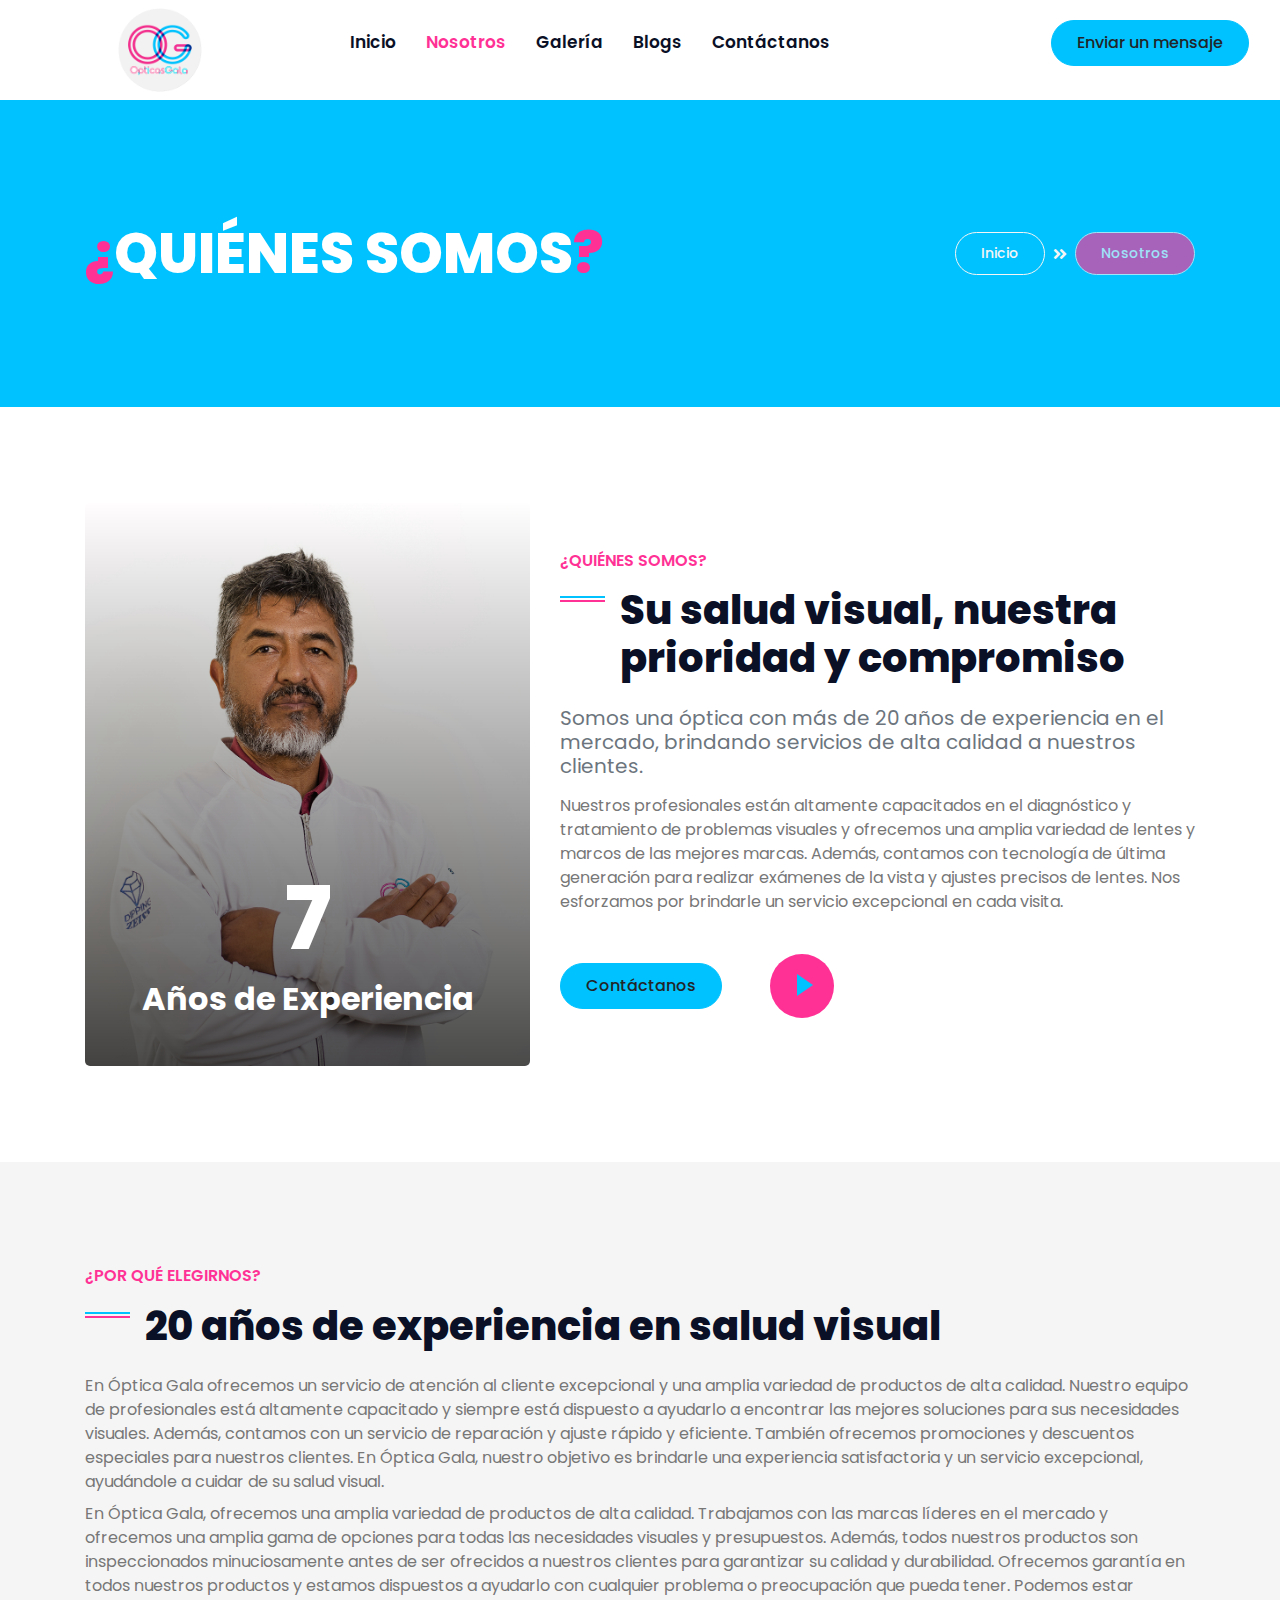
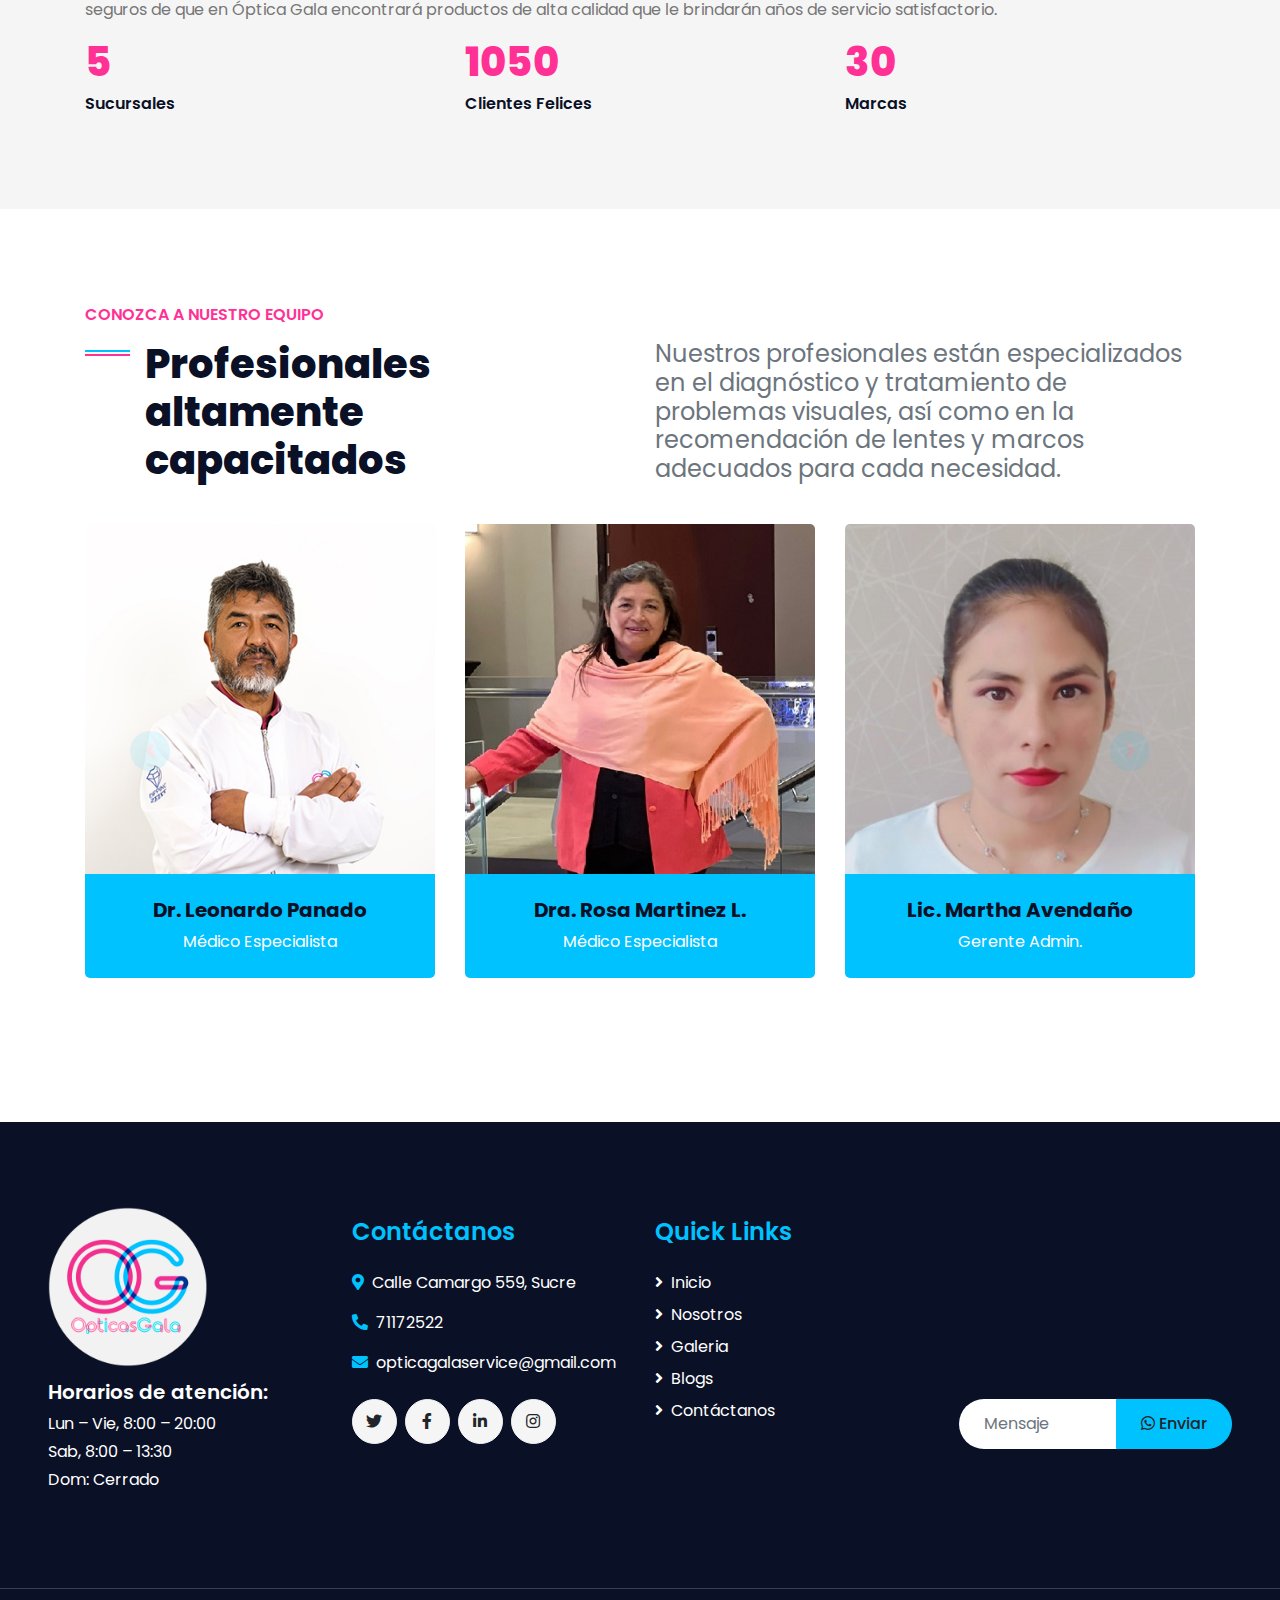
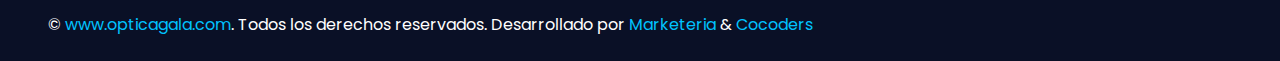
==== commit 2289d511: "Catalogo" ====
--- a/about.html
+++ b/about.html
@@ -83,7 +83,9 @@
                             <a href="blog.html" class="nav-item nav-link">Blogs</a>
                             <a href="contact.html" class="nav-item nav-link">Contáctanos</a>
                         </div>
-                        <a href="" class="btn btn-primary mr-3 d-none d-lg-block">Enviar un mensaje</a>
+                        <a href="
+                        https://api.whatsapp.com/send?phone=59171172522&text=Hola%20quiero%20mas%20información" target="_blank"
+                        class="btn btn-primary mr-3 d-none d-lg-block">Enviar un mensaje</a>
                     </div>
                 </nav>
             </div>
--- a/css/style.css
+++ b/css/style.css
@@ -6122,6 +6122,10 @@
   backface-visibility: hidden;
   transition: transform 0.6s ease-in-out;
 }
+.carousel-item img{
+  width: 100%;
+  height: 100%;
+}
 
 @media (prefers-reduced-motion: reduce) {
   .carousel-item {
@@ -9824,7 +9828,7 @@
   right: 0;
   bottom: 0;
   text-align: left;
-  background: rgba(0, 0, 0, 0.5);
+  background: rgba(0, 0, 0, 0.3);
   z-index: 1;
 }
 
@@ -10055,6 +10059,7 @@
   align-items: center;
   justify-content: center;
   transition: .5s;
+  background-color: #00c2fe80 !important;
 }
 
 .portfolio-item:hover .portfolio-text {
@@ -10074,21 +10079,26 @@
 }
 
 .team:hover .team-img {
-  left: 75px;
+  top:0px;
+  
 }
 
 .team .team-social {
   position: absolute;
-  width: 75px;
-  top: 0;
-  bottom: 0;
-  left: -75px;
+  width: 100%;
+  top: 0px;
+  bottom: 100%;
+  left: 0px;
   z-index: 1;
   transition: .5s;
+  opacity: 0;
+  background-color: #00c2fe80 !important;
+  color: #000 !important;
 }
 
 .team:hover .team-social {
-  left: 0;
+  bottom: 0;
+  opacity: 1;
 }
 
 .testimonial-carousel .owl-item img {
--- a/css/home.css
+++ b/css/home.css
@@ -39,4 +39,106 @@
     margin: 20px;
     max-width: 20%;
     border-radius: 8px;
+}
+#card-info:hover{
+    outline: none !important;
+}
+#bodyModal{
+    /* background-color: #d0d0d0; */
+    display: flex;
+    justify-content: center;
+    align-items: center;
+    padding: 16px;
+    width: 100%;
+
+}
+
+#bodyModal img{
+    width: 70%;
+    height: 100%;
+    object-fit: cover;
+    border : 1px solid #1a1b1b;
+    max-width: 70%;
+}
+#bodyModal .card{ 
+    width: 30%;
+    border: none;
+    min-width: 30%;
+    align-self: stretch;
+}
+
+#bodyModal .card h4{
+    font-size: 20px;
+    font-weight: normal;
+    border-bottom: #adadad 1px solid;
+}
+#bodyModal .card p{
+    font-size: 14px;
+    font-weight: normal;
+    margin-top: 8px;
+    margin-bottom: 0px !important;
+}
+.card ul{
+    list-style: none;
+    padding: 0;
+    margin: 0;
+    display: flex;
+    flex-wrap: wrap;
+}
+.card ul li{
+    content: "\f0da";
+    font-family: FontAwesome;
+    width: 16px;
+    height: 16px;
+    margin: 4px;
+    border-radius: 50%;
+}
+.vision-body{
+    background-image: url(../img/emprendedor.svg);
+    background-size: cover;
+    background-position: bottom;
+    background-repeat: no-repeat;
+    display: flex;
+    justify-content: space-around;
+    align-items: center;
+    flex-direction: row;
+    /* border-top: #ff3195 4px solid; */
+    /* border-bottom: #ff3195 4px solid; */
+    padding: 0 40px 0 40px;
+    overflow: hidden;
+    max-height: 450px;
+}
+.vision-body img{
+    width: 500px;
+    margin: 0;
+    padding: 0;
+    border: none;
+    border-radius: 50%;
+    margin: 40px;
+    /* border : 6px solid #ff3195; */
+}
+.vision-body .title{
+     align-self: flex-start;
+     display: flex;
+        flex-direction: column;
+        justify-content: center;
+        align-items: center;
+}
+.vision-body .content{
+    background-color: #00c2fe ;
+    width: 80%;
+    padding: 16px;
+    text-align: center;
+    color : #fff;
+    border-radius: 0px 0px 20px 20px;
+    border-left : 3px solid #ff3195;
+    border-right : 3px solid #ff3195;
+    border-bottom : 3px solid #ff3195;
+}
+.vision-body .title button{
+   
+   
+    margin-top: 32px;
+    margin-bottom: 32px;
+    
 }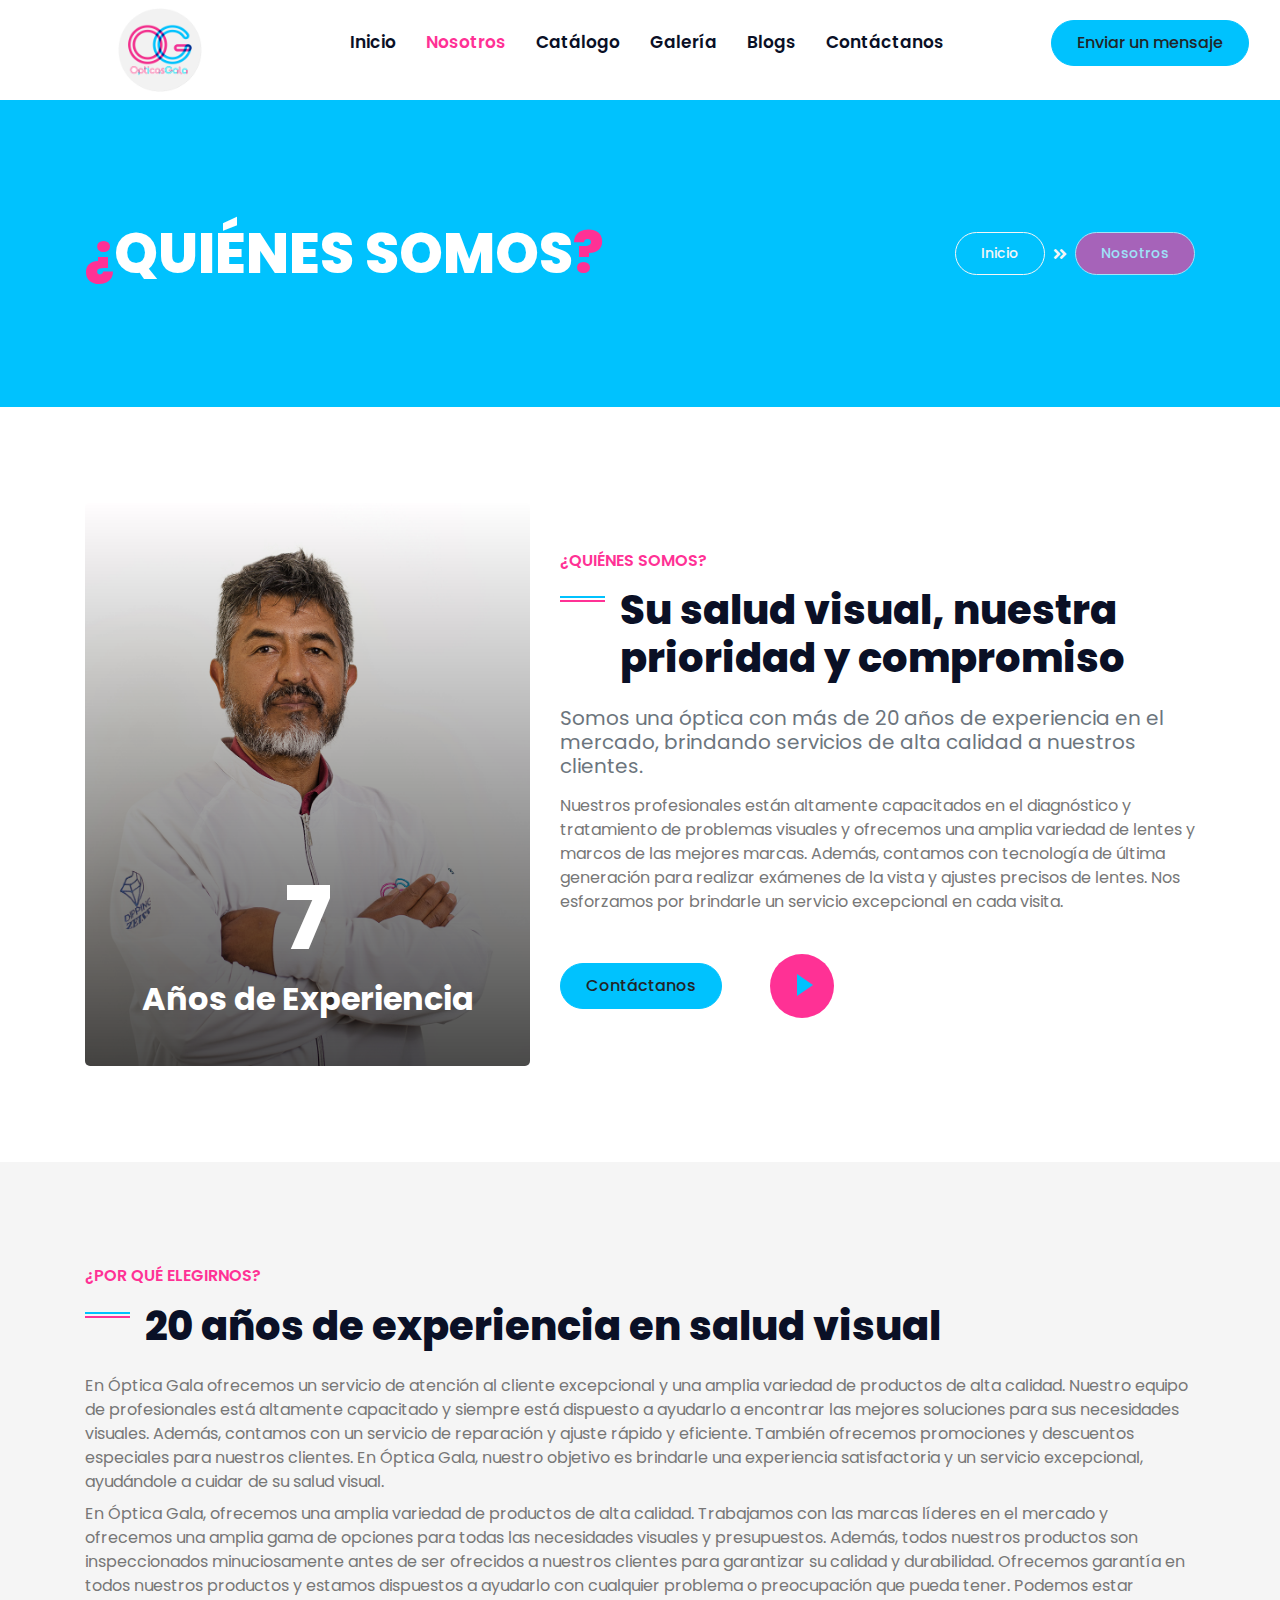
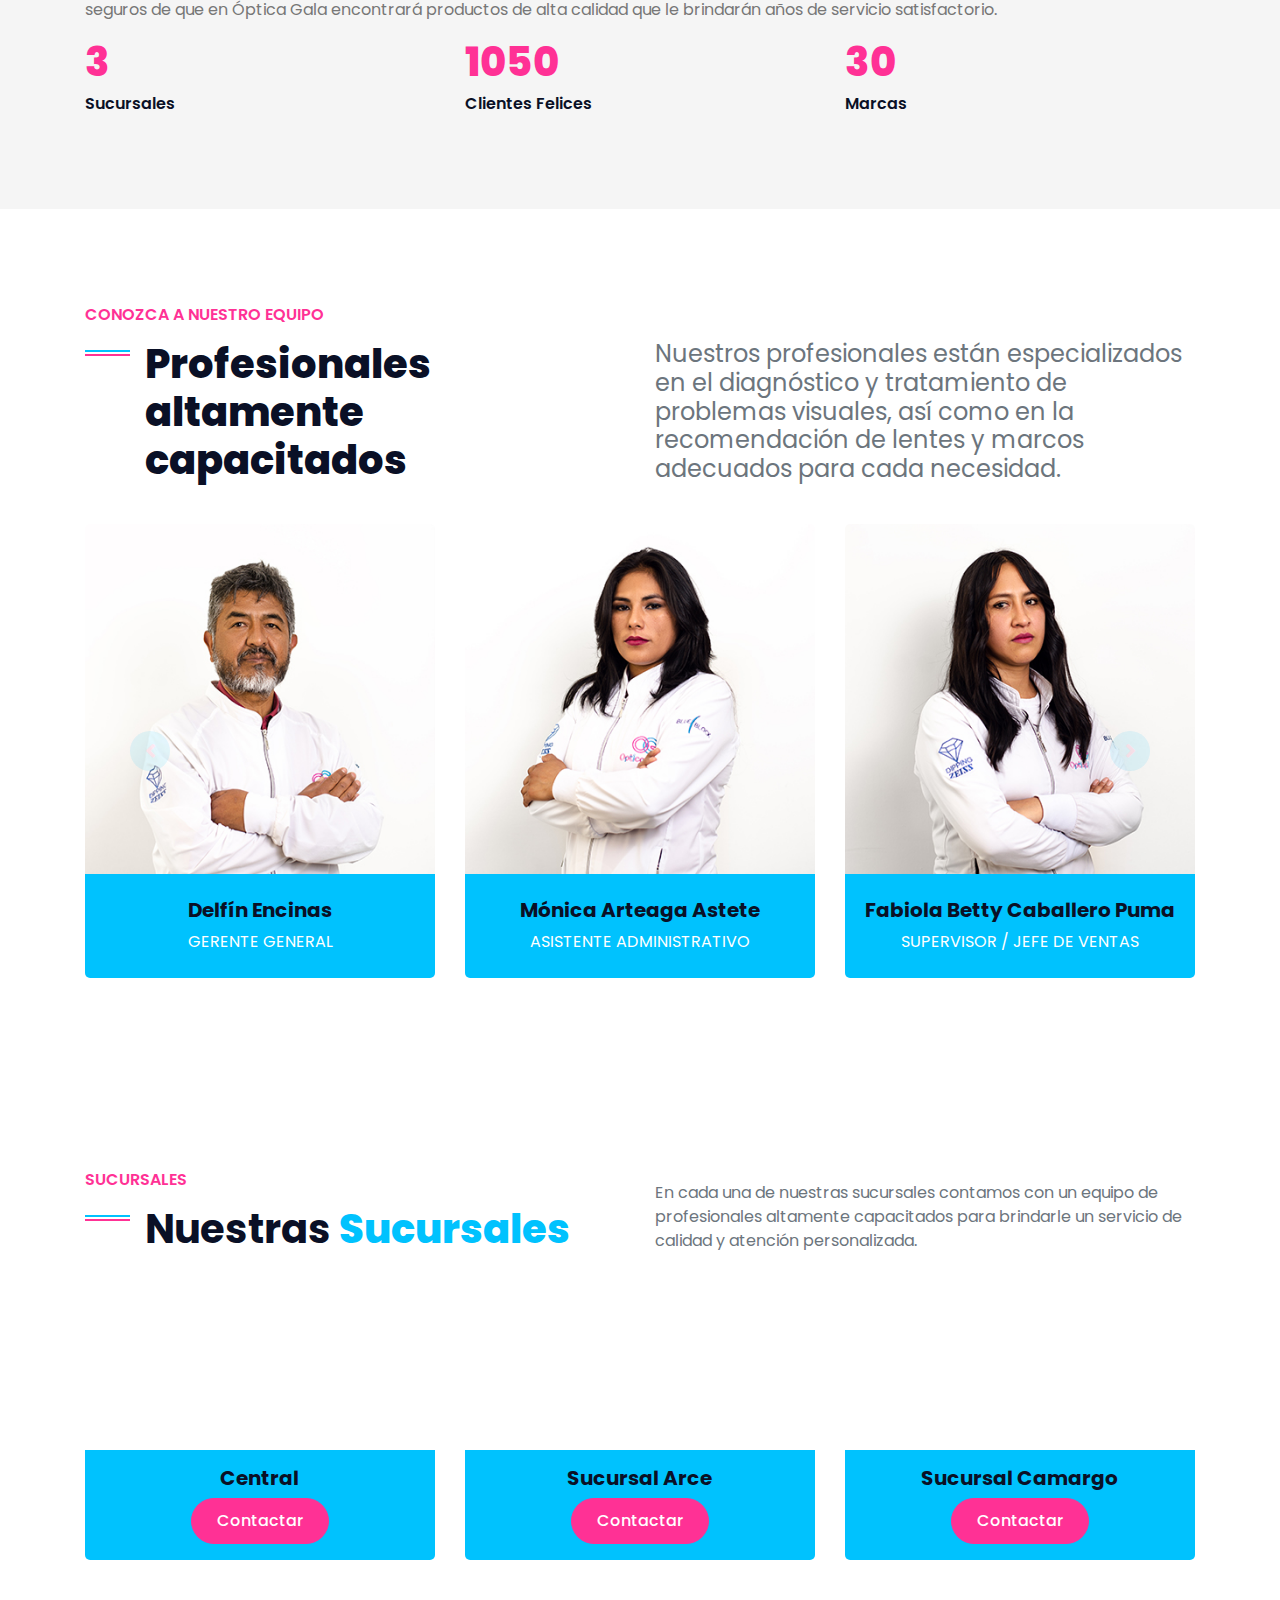
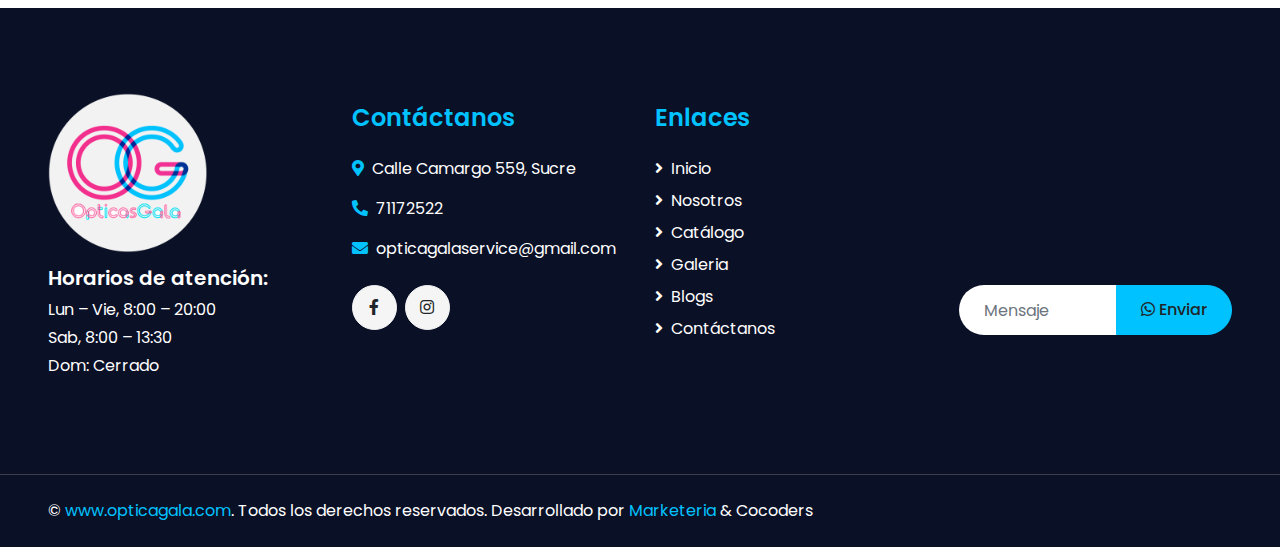
==== commit 82397d82: "fixed02-03-23" ====
--- a/about.html
+++ b/about.html
@@ -79,6 +79,7 @@
                         <div class="navbar-nav mr-auto py-0">
                             <a href="index.html" class="nav-item nav-link">Inicio</a>
                             <a href="about.html" class="nav-item nav-link active">Nosotros</a>
+                            <a href="catalog.html" class="nav-item nav-link">Catálogo</a>
                             <a href="galery.html" class="nav-item nav-link">Galería</a>
                             <a href="blog.html" class="nav-item nav-link">Blogs</a>
                             <a href="contact.html" class="nav-item nav-link">Contáctanos</a>
@@ -134,7 +135,7 @@
                     <h5 class="text-muted font-weight-normal mb-3">Somos una óptica con más de 20 años de experiencia en el mercado, brindando servicios de alta calidad a nuestros clientes.</h5>
                     <p>Nuestros profesionales están altamente capacitados en el diagnóstico y tratamiento de problemas visuales y ofrecemos una amplia variedad de lentes y marcos de las mejores marcas. Además, contamos con tecnología de última generación para realizar exámenes de la vista y ajustes precisos de lentes. Nos esforzamos por brindarle un servicio excepcional en cada visita.</p>
                     <div class="d-flex align-items-center pt-4">
-                        <a href="" class="btn btn-primary mr-5">Contáctanos</a>
+                        <a href="https://api.whatsapp.com/send?phone=59171172522&text=Hola%20quiero%20saber%20mas%20sobre%20su%20servicio" class="btn btn-primary mr-5">Contáctanos</a>
                         <button type="button" class="btn-play" data-toggle="modal"
                             data-src="https://www.youtube.com/embed/DWRcNpR6Kdc" data-target="#videoModal">
                             <span></span>
@@ -158,7 +159,8 @@
                     </button>        
                     <!-- 16:9 aspect ratio -->
                     <div class="embed-responsive embed-responsive-16by9">
-                        <iframe class="embed-responsive-item" src="" id="video"  allowscriptaccess="always" allow="autoplay"></iframe>
+                        <iframe id="video-iframe" src="https://www.facebook.com/plugins/video.php?height=314&href=https%3A%2F%2Fwww.facebook.com%2Fgala.optica%2Fvideos%2F3346394792300709%2F&show_text=false&width=560&t=0" width="560" height="314" style="border:none;overflow:hidden" scrolling="no" frameborder="0" allowfullscreen="true" allow="autoplay; clipboard-write; encrypted-media; picture-in-picture; web-share" allowFullScreen="true"
+                        ></iframe>
                     </div>
                 </div>
             </div>
@@ -178,7 +180,7 @@
                     <p class="mb-8">En Óptica Gala, ofrecemos una amplia variedad de productos de alta calidad. Trabajamos con las marcas líderes en el mercado y ofrecemos una amplia gama de opciones para todas las necesidades visuales y presupuestos. Además, todos nuestros productos son inspeccionados minuciosamente antes de ser ofrecidos a nuestros clientes para garantizar su calidad y durabilidad. Ofrecemos garantía en todos nuestros productos y estamos dispuestos a ayudarlo con cualquier problema o preocupación que pueda tener. Podemos estar seguros de que en Óptica Gala encontrará productos de alta calidad que le brindarán años de servicio satisfactorio.</p>
                     <div class="row">
                         <div class="col-sm-4">
-                            <h1 class="text-secondary mb-2" data-toggle="counter-up">5</h1>
+                            <h1 class="text-secondary mb-2" data-toggle="counter-up">3</h1>
                             <h6 class="font-weight-semi-bold mb-sm-4">Sucursales</h6>
                         </div>
                         <div class="col-sm-4">
@@ -221,71 +223,361 @@
                                 <div class="team-img">
                                     <img class="img-fluid w-100" src="img/teammed-1.jpg" alt="">
                                 </div>
-                                <div class="team-social d-flex flex-column align-items-center justify-content-center bg-primary">
+                                <div class="team-social d-flex flex-column align-items-center justify-content-center">
+                                    <p>
+                                        Planifica, dirige, organiza y controla las actividades de la Gerencia General, de acuerdo a las funciones y responsabilidades asignadas.
+                                    </p>
+                                    <!-- <div>
+                                        <a class="btn btn-secondary btn-social mb-2" href="#"><i class="fab fa-twitter"></i></a>
+                                        <a class="btn btn-secondary btn-social mb-2" href="#"><i class="fab fa-facebook-f"></i></a>
+                                        <a class="btn btn-secondary btn-social" href="#"><i class="fab fa-linkedin-in"></i></a>
+                                    </div> -->
+                                    
+                                </div>
+                            </div>
+                            <div class="d-flex flex-column bg-primary text-center py-4">
+                                <h5 class="font-weight-bold">Delfín Encinas	</h5>
+                                <p class="text-white m-0">GERENTE GENERAL</p>
+                            </div>
+                        </div>
+                        <!-- <div class="team d-flex flex-column text-center rounded overflow-hidden">
+                            <div class="position-relative">
+                                <div class="team-img">
+                                    <img class="img-fluid w-100" src="img/teammed-2.jpg" alt="">
+                                </div>
+                                <div class="team-social d-flex flex-column align-items-center justify-content-center bg-primary">
+                                    <p>
+                                        Organiza, dirige y controla la empresa, debe planificar las actividades de la compañía y coordinar las acciones de las áreas subalternas, siendo el responsable total y final del cumplimiento de los objetivos establecidos.
+                                    </p>
                                     <a class="btn btn-secondary btn-social mb-2" href="#"><i class="fab fa-twitter"></i></a>
                                     <a class="btn btn-secondary btn-social mb-2" href="#"><i class="fab fa-facebook-f"></i></a>
                                     <a class="btn btn-secondary btn-social" href="#"><i class="fab fa-linkedin-in"></i></a>
                                 </div>
                             </div>
                             <div class="d-flex flex-column bg-primary text-center py-4">
-                                <h5 class="font-weight-bold">Dr. Leonardo Panado</h5>
-                                <p class="text-white m-0">Médico Especialista</p>
-                            </div>
-                        </div>
-                        <div class="team d-flex flex-column text-center rounded overflow-hidden">
-                            <div class="position-relative">
-                                <div class="team-img">
-                                    <img class="img-fluid w-100" src="img/teammed-2.jpg" alt="">
-                                </div>
-                                <div class="team-social d-flex flex-column align-items-center justify-content-center bg-primary">
+                                <h5 class="font-weight-bold">Teresa Avendaño</h5>
+                                <p class="text-white m-0">GERENTE ADMINISTRATIVO</p>
+                            </div>
+                        </div> -->
+                        <div class="team d-flex flex-column text-center rounded overflow-hidden">
+                            <div class="position-relative">
+                                <div class="team-img">
+                                    <img class="img-fluid w-100" src="img/teamMonica.jpg" alt="">
+                                </div>
+                                <div class="team-social d-flex flex-column align-items-center justify-content-center bg-primary">
+                                    <p> Brinda apoyo administrativo requerido por la empresa, en especial al gerente administrativo. Supervisa el cumplimiento de normas del personal, trabaja junto a los supervisores de cada sucursal.
+
+                                    </p>
+                                    <!-- <a class="btn btn-secondary btn-social mb-2" href="#"><i class="fab fa-twitter"></i></a>
+                                    <a class="btn btn-secondary btn-social mb-2" href="#"><i class="fab fa-facebook-f"></i></a>
+                                    <a class="btn btn-secondary btn-social" href="#"><i class="fab fa-linkedin-in"></i></a> -->
+                                </div>
+                            </div>
+                            <div class="d-flex flex-column bg-primary text-center py-4">
+                                <h5 class="font-weight-bold">Mónica Arteaga Astete</h5>
+                                <p class="text-white m-0">ASISTENTE ADMINISTRATIVO</p>
+                            </div>
+                        </div>
+                        <div class="team d-flex flex-column text-center rounded overflow-hidden">
+                            <div class="position-relative">
+                                <div class="team-img">
+                                    <img class="img-fluid w-100" src="img/teamFabiola.jpg" alt="">
+                                </div>
+                                <div class="team-social d-flex flex-column align-items-center justify-content-center bg-primary">
+                                    <p>
+                                        Es responsable del correcto funcionamiento de la sucursal, supervisa las actividades comerciales y al personal de la sucursal.
+                                        Es responsable de ventas, atención al cliente y de control de calidad de los productos, y los movimientos financieros de la sucursal. 
+
+                                    </p>
+                                    <!-- <a class="btn btn-secondary btn-social mb-2" href="#"><i class="fab fa-twitter"></i></a>
+                                    <a class="btn btn-secondary btn-social mb-2" href="#"><i class="fab fa-facebook-f"></i></a>
+                                    <a class="btn btn-secondary btn-social" href="#"><i class="fab fa-linkedin-in"></i></a> -->
+                                </div>
+                            </div>
+                            <div class="d-flex flex-column bg-primary text-center py-4">
+                                <h5 class="font-weight-bold">Fabiola Betty Caballero Puma</h5>
+                                <p class="text-white m-0">SUPERVISOR / JEFE DE VENTAS</p>
+                            </div>
+                        </div>
+
+                        <div class="team d-flex flex-column text-center rounded overflow-hidden">
+                            <div class="position-relative">
+                                <div class="team-img">
+                                    <img class="img-fluid w-100" src="img/teamNanci.jpg" alt="">
+                                </div>
+                                <div class="team-social d-flex flex-column align-items-center justify-content-center bg-primary">
+                                    <p>
+                                        Es responsable del correcto funcionamiento de la sucursal, supervisa las actividades comerciales y al personal de la sucursal.
+                                        Es responsable de ventas, atención al cliente y de control de calidad de los productos, y los movimientos financieros de la sucursal. 
+                                    </p>
+                                    <!-- <a class="btn btn-secondary btn-social mb-2" href="#"><i class="fab fa-twitter"></i></a>
+                                    <a class="btn btn-secondary btn-social mb-2" href="#"><i class="fab fa-facebook-f"></i></a>
+                                    <a class="btn btn-secondary btn-social" href="#"><i class="fab fa-linkedin-in"></i></a> -->
+                                </div>
+                            </div>
+                            <div class="d-flex flex-column bg-primary text-center py-4">
+                                <h5 class="font-weight-bold">Nanci Aguilar Condori</h5>
+                                <p class="text-white m-0">SUPERVISOR / JEFE DE VENTAS</p>
+                            </div>
+                        </div>
+
+                        <div class="team d-flex flex-column text-center rounded overflow-hidden">
+                            <div class="position-relative">
+                                <div class="team-img">
+                                    <img class="img-fluid w-100" src="img/teamClaudia.jpg" alt="">
+                                </div>
+                                <div class="team-social d-flex flex-column align-items-center justify-content-center bg-primary">
+                                    <p>
+                                        Es responsable del correcto funcionamiento de la sucursal, supervisa las actividades comerciales y al personal de la sucursal.
+                                        Es responsable de ventas, atención al cliente y de control de calidad de los productos, y los movimientos financieros de la sucursal. 
+                                    </p>
+                                    <!-- <a class="btn btn-secondary btn-social mb-2" href="#"><i class="fab fa-twitter"></i></a>
+                                    <a class="btn btn-secondary btn-social mb-2" href="#"><i class="fab fa-facebook-f"></i></a>
+                                    <a class="btn btn-secondary btn-social" href="#"><i class="fab fa-linkedin-in"></i></a> -->
+                                </div>
+                            </div>
+                            <div class="d-flex flex-column bg-primary text-center py-4">
+                                <h5 class="font-weight-bold">Claudia Flores</h5>
+                                <p class="text-white m-0">SUPERVISOR / JEFE DE VENTAS</p>
+                            </div>
+                        </div>
+
+                        <div class="team d-flex flex-column text-center rounded overflow-hidden">
+                            <div class="position-relative">
+                                <div class="team-img">
+                                    <img class="img-fluid w-100" src="img/teamJose.jpg" alt="">
+                                </div>
+                                <div class="team-social d-flex flex-column align-items-center justify-content-center bg-primary">
+                                    <p>
+                                        Responsable del montaje de los lentes, responsable del mantenimiento y del correcto funcionamiento de las máquinas y herramientas del laboratorio óptico.
+                                        Encargado de interpretar las prescripciones ópticas y preparar órdenes de trabajo para su posterior pedido a los proveedores.
+
+                                    </p>
+                                    <!-- <a class="btn btn-secondary btn-social mb-2" href="#"><i class="fab fa-twitter"></i></a>
+                                    <a class="btn btn-secondary btn-social mb-2" href="#"><i class="fab fa-facebook-f"></i></a>
+                                    <a class="btn btn-secondary btn-social" href="#"><i class="fab fa-linkedin-in"></i></a> -->
+                                </div>
+                            </div>
+                            <div class="d-flex flex-column bg-primary text-center py-4">
+                                <h5 class="font-weight-bold">José Avendaño Retamozo</h5>
+                                <p class="text-white m-0">TÉCNICO  ÓPTICO</p>
+                            </div>
+                        </div>
+
+                        <div class="team d-flex flex-column text-center rounded overflow-hidden">
+                            <div class="position-relative">
+                                <div class="team-img">
+                                    <img class="img-fluid w-100" src="img/teamGustavo.jpg" alt="">
+                                </div>
+                                <div class="team-social d-flex flex-column align-items-center justify-content-center bg-primary">
+                                    <p>
+                                        Encargado de ventas y atención al cliente en la sucursal, brinda asesoramiento óptico personalizado al cliente, encargado del registro de ventas, del mantenimiento y orden de la sucursal.
+                                    </p>
+                                    <!-- <a class="btn btn-secondary btn-social mb-2" href="#"><i class="fab fa-twitter"></i></a>
+                                    <a class="btn btn-secondary btn-social mb-2" href="#"><i class="fab fa-facebook-f"></i></a>
+                                    <a class="btn btn-secondary btn-social" href="#"><i class="fab fa-linkedin-in"></i></a> -->
+                                </div>
+                            </div>
+                            <div class="d-flex flex-column bg-primary text-center py-4">
+                                <h5 class="font-weight-bold">Gustavo Pérez</h5>
+                                <p class="text-white m-0">ASESOR ÓPTICO</p>
+                            </div>
+                        </div>
+
+                        <!-- <div class="team d-flex flex-column text-center rounded overflow-hidden">
+                            <div class="position-relative">
+                                <div class="team-img">
+                                    <img class="img-fluid w-100" src="img/teamValeria.jpg" alt="">
+                                </div>
+                                <div class="team-social d-flex flex-column align-items-center justify-content-center bg-primary">
+                                    <p>
+                                        Encargado de ventas y atención al cliente en la sucursal, brinda asesoramiento óptico personalizado al cliente, encargado del registro de ventas, del mantenimiento y orden de la sucursal.
+                                    </p>
                                     <a class="btn btn-secondary btn-social mb-2" href="#"><i class="fab fa-twitter"></i></a>
                                     <a class="btn btn-secondary btn-social mb-2" href="#"><i class="fab fa-facebook-f"></i></a>
                                     <a class="btn btn-secondary btn-social" href="#"><i class="fab fa-linkedin-in"></i></a>
                                 </div>
                             </div>
                             <div class="d-flex flex-column bg-primary text-center py-4">
-                                <h5 class="font-weight-bold">Dra. Rosa Martinez L.</h5>
-                                <p class="text-white m-0">Médico Especialista</p>
-                            </div>
-                        </div>
-                        <div class="team d-flex flex-column text-center rounded overflow-hidden">
-                            <div class="position-relative">
-                                <div class="team-img">
-                                    <img class="img-fluid w-100" src="img/teamadm.jpg" alt="">
-                                </div>
-                                <div class="team-social d-flex flex-column align-items-center justify-content-center bg-primary">
-                                    <a class="btn btn-secondary btn-social mb-2" href="#"><i class="fab fa-twitter"></i></a>
-                                    <a class="btn btn-secondary btn-social mb-2" href="#"><i class="fab fa-facebook-f"></i></a>
-                                    <a class="btn btn-secondary btn-social" href="#"><i class="fab fa-linkedin-in"></i></a>
-                                </div>
-                            </div>
-                            <div class="d-flex flex-column bg-primary text-center py-4">
-                                <h5 class="font-weight-bold">Lic. Martha Avendaño</h5>
-                                <p class="text-white m-0">Gerente Admin.</p>
-                            </div>
-                        </div>
-                        <div class="team d-flex flex-column text-center rounded overflow-hidden">
-                            <div class="position-relative">
-                                <div class="team-img">
-                                    <img class="img-fluid w-100" src="img/teamVentas.jpg" alt="">
-                                </div>
-                                <div class="team-social d-flex flex-column align-items-center justify-content-center bg-primary">
-                                    <a class="btn btn-secondary btn-social mb-2" href="#"><i class="fab fa-twitter"></i></a>
-                                    <a class="btn btn-secondary btn-social mb-2" href="#"><i class="fab fa-facebook-f"></i></a>
-                                    <a class="btn btn-secondary btn-social" href="#"><i class="fab fa-linkedin-in"></i></a>
-                                </div>
-                            </div>
-                            <div class="d-flex flex-column bg-primary text-center py-4">
-                                <h5 class="font-weight-bold">Lic. Jorge Panozo</h5>
-                                <p class="text-white m-0">Ejecutivo de Ventas</p>
-                            </div>
-                        </div>
+                                <h5 class="font-weight-bold">Valeria Calvimontes</h5>
+                                <p class="text-white m-0">ASESOR ÓPTICO</p>
+                            </div>
+                        </div> -->
+
+                        <div class="team d-flex flex-column text-center rounded overflow-hidden">
+                            <div class="position-relative">
+                                <div class="team-img">
+                                    <img class="img-fluid w-100" src="img/teamEmilse.jpg" alt="">
+                                </div>
+                                <div class="team-social d-flex flex-column align-items-center justify-content-center bg-primary">
+                                    <p>
+                                        Encargado de ventas y atención al cliente en la sucursal, brinda asesoramiento óptico personalizado al cliente, encargado del registro de ventas, del mantenimiento y orden de la sucursal.
+                                    </p>
+                                    <!-- <a class="btn btn-secondary btn-social mb-2" href="#"><i class="fab fa-twitter"></i></a>
+                                    <a class="btn btn-secondary btn-social mb-2" href="#"><i class="fab fa-facebook-f"></i></a>
+                                    <a class="btn btn-secondary btn-social" href="#"><i class="fab fa-linkedin-in"></i></a> -->
+                                </div>
+                            </div>
+                            <div class="d-flex flex-column bg-primary text-center py-4">
+                                <h5 class="font-weight-bold">Emilse Rocha</h5>
+                                <p class="text-white m-0">ASESOR ÓPTICO</p>
+                            </div>
+                        </div>
+
+                        <div class="team d-flex flex-column text-center rounded overflow-hidden">
+                            <div class="position-relative">
+                                <div class="team-img">
+                                    <img class="img-fluid w-100" src="img/teamArias.jpg" alt="">
+                                </div>
+                                <div class="team-social d-flex flex-column align-items-center justify-content-center bg-primary">
+                                    <p>
+                                        Brinda apoyo en ventas y atención al cliente, hace recepción de órdenes, ofrece asistencia en general al personal de la sucursal. 
+                                    </p>
+                                    <!-- <a class="btn btn-secondary btn-social mb-2" href="#"><i class="fab fa-twitter"></i></a>
+                                    <a class="btn btn-secondary btn-social mb-2" href="#"><i class="fab fa-facebook-f"></i></a>
+                                    <a class="btn btn-secondary btn-social" href="#"><i class="fab fa-linkedin-in"></i></a> -->
+                                </div>
+                            </div>
+                            <div class="d-flex flex-column bg-primary text-center py-4">
+                                <h5 class="font-weight-bold">José Arias</h5>
+                                <p class="text-white m-0">ASISTENTE DE VENTAS</p>
+                            </div>
+                        </div>
+
+                        <div class="team d-flex flex-column text-center rounded overflow-hidden">
+                            <div class="position-relative">
+                                <div class="team-img">
+                                    <img class="img-fluid w-100" src="img/teamRonald.jpg" alt="">
+                                </div>
+                                <div class="team-social d-flex flex-column align-items-center justify-content-center bg-primary">
+                                    <p>
+                                        Brinda apoyo en ventas y atención al cliente, hace recepción de órdenes, ofrece asistencia en general al personal de la sucursal. 
+                                    </p>
+                                    <!-- <a class="btn btn-secondary btn-social mb-2" href="#"><i class="fab fa-twitter"></i></a>
+                                    <a class="btn btn-secondary btn-social mb-2" href="#"><i class="fab fa-facebook-f"></i></a>
+                                    <a class="btn btn-secondary btn-social" href="#"><i class="fab fa-linkedin-in"></i></a> -->
+                                </div>
+                            </div>
+                            <div class="d-flex flex-column bg-primary text-center py-4">
+                                <h5 class="font-weight-bold">Ronald Encinas Avendaño</h5>
+                                <p class="text-white m-0">-</p>
+                            </div>
+                        </div>
+
+                        <div class="team d-flex flex-column text-center rounded overflow-hidden">
+                            <div class="position-relative">
+                                <div class="team-img">
+                                    <img class="img-fluid w-100" src="img/teamAngelaBelen.jpg" alt="">
+                                </div>
+                                <div class="team-social d-flex flex-column align-items-center justify-content-center bg-primary">
+                                    <p>
+                                        Brinda apoyo en ventas y atención al cliente, hace recepción de órdenes, ofrece asistencia en general al personal de la sucursal. 
+                                    </p>
+                                    <!-- <a class="btn btn-secondary btn-social mb-2" href="#"><i class="fab fa-twitter"></i></a>
+                                    <a class="btn btn-secondary btn-social mb-2" href="#"><i class="fab fa-facebook-f"></i></a>
+                                    <a class="btn btn-secondary btn-social" href="#"><i class="fab fa-linkedin-in"></i></a> -->
+                                </div>
+                            </div>
+                            <div class="d-flex flex-column bg-primary text-center py-4">
+                                <h5 class="font-weight-bold">Angela Belen Elias Parra</h5>
+                                <p class="text-white m-0">-</p>
+                            </div>
+                        </div>
+
+                        <div class="team d-flex flex-column text-center rounded overflow-hidden">
+                            <div class="position-relative">
+                                <div class="team-img">
+                                    <img class="img-fluid w-100" src="img/teamYesenia.jpg" alt="">
+                                </div>
+                                <div class="team-social d-flex flex-column align-items-center justify-content-center bg-primary">
+                                    <p>
+                                        Brinda apoyo en ventas y atención al cliente, hace recepción de órdenes, ofrece asistencia en general al personal de la sucursal. 
+                                    </p>
+                                    <!-- <a class="btn btn-secondary btn-social mb-2" href="#"><i class="fab fa-twitter"></i></a>
+                                    <a class="btn btn-secondary btn-social mb-2" href="#"><i class="fab fa-facebook-f"></i></a>
+                                    <a class="btn btn-secondary btn-social" href="#"><i class="fab fa-linkedin-in"></i></a> -->
+                                </div>
+                            </div>
+                            <div class="d-flex flex-column bg-primary text-center py-4">
+                                <h5 class="font-weight-bold">Yesenia Lucy Martinez Nuñez</h5>
+                                <p class="text-white m-0">-</p>
+                            </div>
+                        </div>
+
+                        <div class="team d-flex flex-column text-center rounded overflow-hidden">
+                            <div class="position-relative">
+                                <div class="team-img">
+                                    <img class="img-fluid w-100" src="img/teamYessica.jpg" alt="">
+                                </div>
+                                <div class="team-social d-flex flex-column align-items-center justify-content-center bg-primary">
+                                    <p>
+                                        Brinda apoyo en ventas y atención al cliente, hace recepción de órdenes, ofrece asistencia en general al personal de la sucursal. 
+                                    </p>
+                                    <!-- <a class="btn btn-secondary btn-social mb-2" href="#"><i class="fab fa-twitter"></i></a>
+                                    <a class="btn btn-secondary btn-social mb-2" href="#"><i class="fab fa-facebook-f"></i></a>
+                                    <a class="btn btn-secondary btn-social" href="#"><i class="fab fa-linkedin-in"></i></a> -->
+                                </div>
+                            </div>
+                            <div class="d-flex flex-column bg-primary text-center py-4">
+                                <h5 class="font-weight-bold">Yessica Ventura Zamora</h5>
+                                <p class="text-white m-0">-</p>
+                            </div>
+                        </div>
+
                     </div>
                 </div>
             </div>
         </div>
     </div>
     <!-- Team End -->
+
+    <!-- sucusal   -->
+    <div class="container-fluid pt-5">
+        <div class="container pt-5">
+            <div class="row align-items-end mb-4">
+                <div class="col-lg-6">
+                    <h6 class="text-secondary font-weight-semi-bold text-uppercase mb-3">Sucursales</h6>
+                    <h1 class="section-title mb-3">
+                        <span class="font-weight-bold">Nuestras</span>
+                        <span class="text-primary">Sucursales</span>
+                    </h1>
+                </div>
+                <div class="col-lg-6">
+                    <p class="font-weight-normal text-muted mb-3">
+                       En cada una de nuestras sucursales contamos con un equipo de profesionales altamente capacitados para brindarle un servicio de calidad y atención personalizada.
+                    </p>
+                </div>
+            </div>
+            <div class="row">
+                <div class="col-lg-4 col-md-6 rounded">
+                    <iframe src="https://www.google.com/maps/embed?pb=!1m18!1m12!1m3!1d3771.4197250267357!2d-65.25988437878387!3d-19.045274948908745!2m3!1f0!2f0!3f0!3m2!1i1024!2i768!4f13.1!3m3!1m2!1s0x93fbcf41654eab53%3A0x5f890b7418fc49ab!2s%C3%93pticas%20Gala!5e0!3m2!1ses!2sbo!4v1677776422443!5m2!1ses!2sbo" style="border:0;" allowfullscreen="" loading="lazy" width="100%"
+                    referrerpolicy="no-referrer-when-downgrade"></iframe>
+                    <div class="d-flex flex-column bg-primary text-center py-3 align-items-center rounded-bottom">
+                        <h5 class="font-weight-bold">Central	</h5>
+                        <a href="" class="btn btn-secondary">Contactar</a>
+                    </div>
+                </div>
+                <div class="col-lg-4 col-md-6 rounded">
+                    <iframe src="https://www.google.com/maps/embed?pb=!1m18!1m12!1m3!1d3771.4197250267357!2d-65.25988437878387!3d-19.045274948908745!2m3!1f0!2f0!3f0!3m2!1i1024!2i768!4f13.1!3m3!1m2!1s0x93fbcf41654eab53%3A0x5f890b7418fc49ab!2s%C3%93pticas%20Gala!5e0!3m2!1ses!2sbo!4v1677776422443!5m2!1ses!2sbo" style="border:0;" allowfullscreen="" loading="lazy" width="100%"
+                    referrerpolicy="no-referrer-when-downgrade"></iframe>
+                    <div class="d-flex flex-column bg-primary text-center py-3 align-items-center rounded-bottom">
+                        <h5 class="font-weight-bold">Sucursal Arce</h5>
+                        <a href="" class="btn btn-secondary ">Contactar</a>
+                    </div>
+                </div>
+                <div class="col-lg-4 col-md-6 rounded">
+                    <iframe src="https://www.google.com/maps/embed?pb=!1m18!1m12!1m3!1d3771.4197250267357!2d-65.25988437878387!3d-19.045274948908745!2m3!1f0!2f0!3f0!3m2!1i1024!2i768!4f13.1!3m3!1m2!1s0x93fbcf41654eab53%3A0x5f890b7418fc49ab!2s%C3%93pticas%20Gala!5e0!3m2!1ses!2sbo!4v1677776422443!5m2!1ses!2sbo" style="border:0;" allowfullscreen="" loading="lazy" width="100%"
+                    referrerpolicy="no-referrer-when-downgrade"></iframe>
+                    <div class="d-flex flex-column bg-primary text-center py-3 align-items-center rounded-bottom">
+                        <h5 class="font-weight-bold">Sucursal Camargo</h5>
+                        <a href="" class="btn btn-secondary ">Contactar</a>
+                    </div>
+                </div>
+            </div>
+        </div>
+    </div>
+
+    <!-- sucusal end  -->
 
 
     <!-- Footer Start -->
@@ -309,20 +601,19 @@
                 <p><i class="fa fa-phone-alt text-primary mr-2"></i>71172522</p>
                 <p><i class="fa fa-envelope text-primary mr-2"></i>opticagalaservice@gmail.com</p>
                 <div class="d-flex justify-content-start mt-4">
-                    <a class="btn btn-light btn-social mr-2" href="#"><i class="fab fa-twitter"></i></a>
-                    <a class="btn btn-light btn-social mr-2" href="#"><i class="fab fa-facebook-f"></i></a>
-                    <a class="btn btn-light btn-social mr-2" href="#"><i class="fab fa-linkedin-in"></i></a>
-                    <a class="btn btn-light btn-social" href="#"><i class="fab fa-instagram"></i></a>
+                    <a class="btn btn-light btn-social mr-2" href="https://www.facebook.com/gala.optica/"><i class="fab fa-facebook-f"></i></a>
+                    <a class="btn btn-light btn-social" href="https://www.instagram.com/opticas_gala/"><i class="fab fa-instagram"></i></a>
                 </div>
             </div>
             <div class="col-lg-3 col-md-6 mb-5">
-                <h4 class="font-weight-semi-bold text-primary mb-4">Quick Links</h4>
+                <h4 class="font-weight-semi-bold text-primary mb-4">Enlaces</h4>
                 <div class="d-flex flex-column justify-content-start">
-                    <a class="text-white mb-2" href="#"><i class="fa fa-angle-right mr-2"></i>Inicio</a>
-                    <a class="text-white mb-2" href="#"><i class="fa fa-angle-right mr-2"></i>Nosotros</a>
-                    <a class="text-white mb-2" href="#"><i class="fa fa-angle-right mr-2"></i>Galeria</a>
-                    <a class="text-white mb-2" href="#"><i class="fa fa-angle-right mr-2"></i>Blogs</a>
-                    <a class="text-white" href="#"><i class="fa fa-angle-right mr-2"></i>Contáctanos</a>
+                    <a class="text-white mb-2" href="index.html"><i class="fa fa-angle-right mr-2"></i>Inicio</a>
+                    <a class="text-white mb-2" href="about.html"><i class="fa fa-angle-right mr-2"></i>Nosotros</a>
+                    <a class="text-white mb-2" href="catalog.html"><i class="fa fa-angle-right mr-2"></i>Catálogo</a>
+                    <a class="text-white mb-2" href="galery.html"><i class="fa fa-angle-right mr-2"></i>Galeria</a>
+                    <a class="text-white mb-2" href="blog.html"><i class="fa fa-angle-right mr-2"></i>Blogs</a>
+                    <a class="text-white" href="contact.html"><i class="fa fa-angle-right mr-2"></i>Contáctanos</a>
                 </div>
             </div>
             <div class="col-lg-3 col-md-6 mb-5">
@@ -330,10 +621,10 @@
 
                 <div class="w-100">
                     <div class="input-group">
-                        <input type="text" class="form-control border-0" style="padding: 25px;" placeholder="Mensaje">
+                        <input type="text" id="input-footer" class="form-control border-0" style="padding: 25px;" placeholder="Mensaje">
                         <div class="input-group-append">
-                            <button class="btn btn-primary px-4">
-                                <!-- icono de whatsapp -->
+                            <button class="btn btn-primary px-4"
+                                    onclick="window.open(`https://api.whatsapp.com/send?phone=59171172522&text=${document.getElementById('input-footer').value}`, '_blank');">
                                 <i class="fab fa-whatsapp"></i>
                                 Enviar
                             </button>
@@ -346,7 +637,7 @@
     <div class="container-fluid bg-dark text-white border-top py-4 px-sm-3 px-md-5" style="border-color: #3E3E4E !important;">
         <div class="row">
             <div class="col-lg-12 text-center text-md-left mb-3 mb-md-0">
-                <p class="m-0 text-white">&copy; <a href="#">www.opticagala.com</a>. Todos los derechos reservados. Desarrollado por <a href="#">Marketeria</a> & <a href="#">Cocoders</a>
+                <p class="m-0 text-white">&copy; <a href="#">www.opticagala.com</a>. Todos los derechos reservados. Desarrollado por <a href="https://lamarketeriaagency.com/">Marketeria</a> & <a>Cocoders</a>
                 </p>
             </div>
             <!-- <div class="col-lg-6 text-center text-md-right">
--- a/css/home.css
+++ b/css/home.css
@@ -141,4 +141,14 @@
     margin-top: 32px;
     margin-bottom: 32px;
     
+}
+
+.separador{
+    background-color: #3d3d3d;
+    width: 100%;
+    text-align: center;
+    padding: 24px;
+    color: #ff3195;
+    font-size: 20px;
+    font-weight: bold;
 }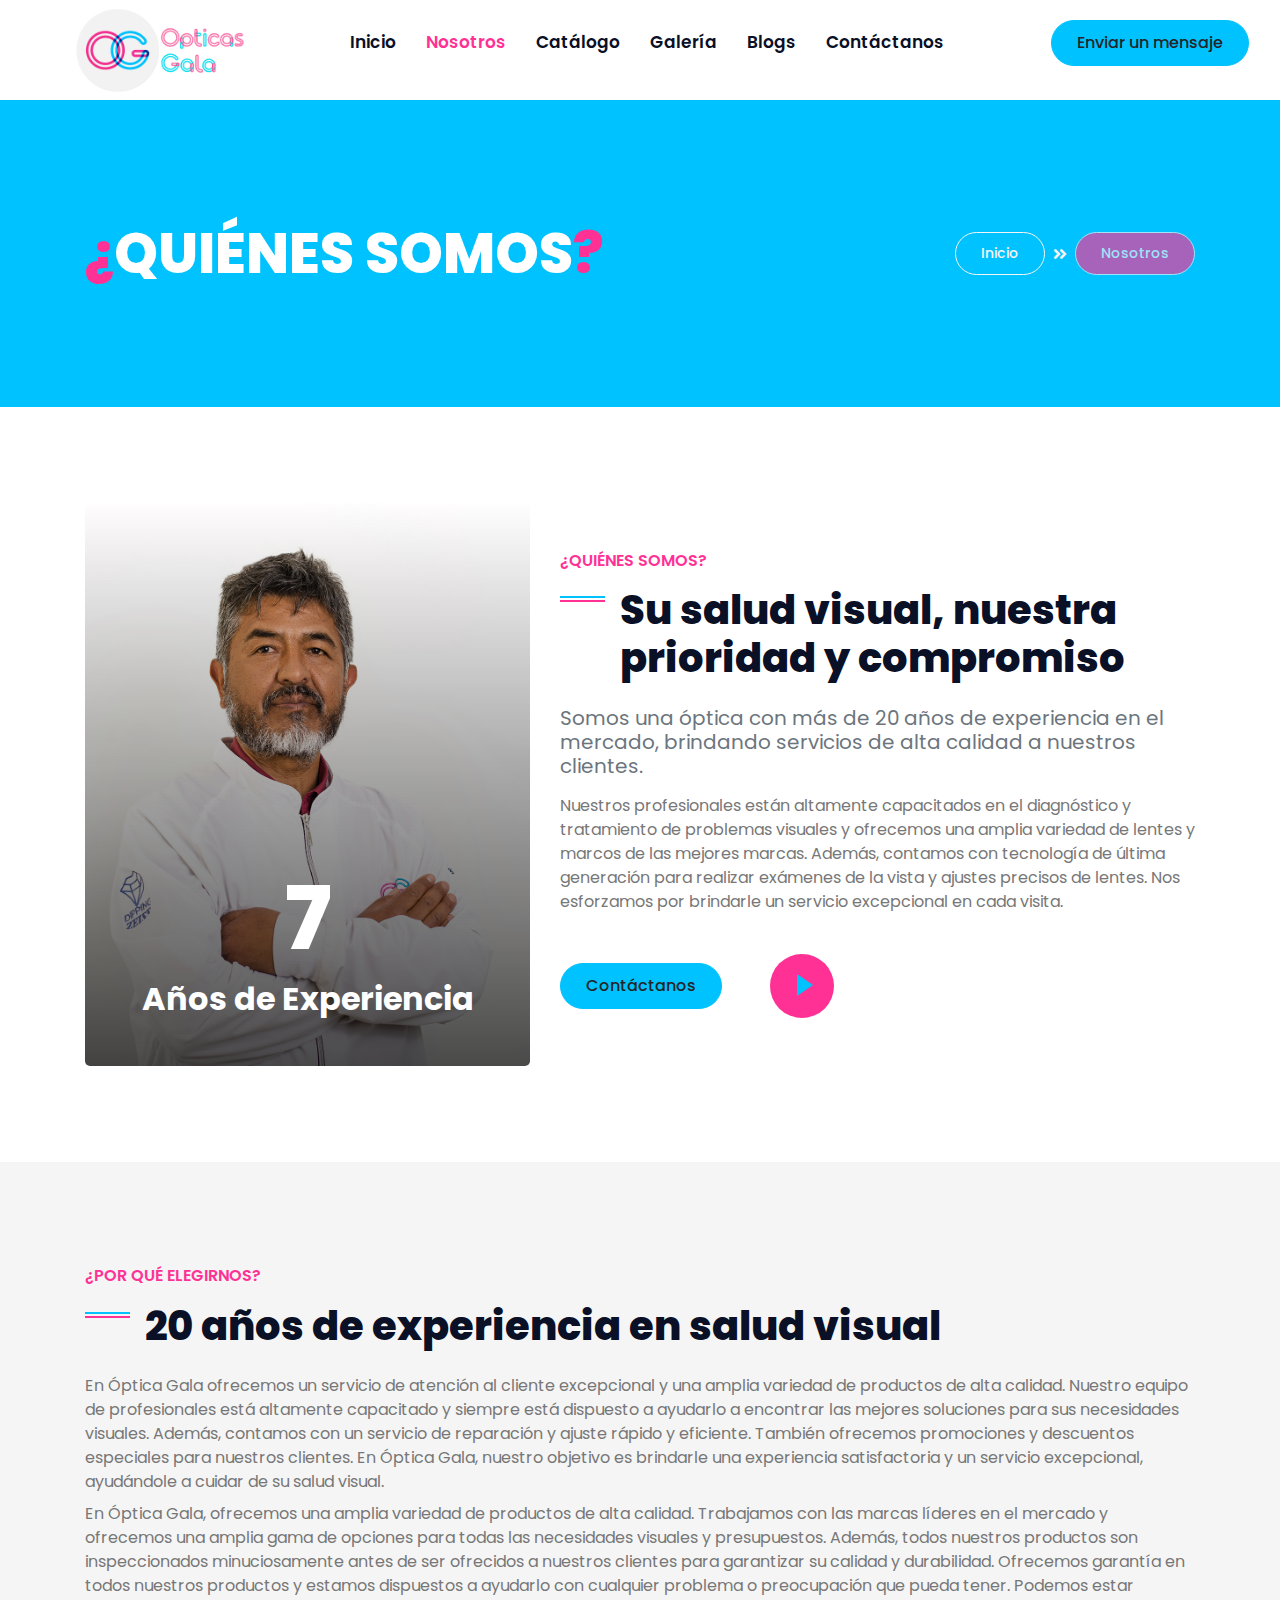
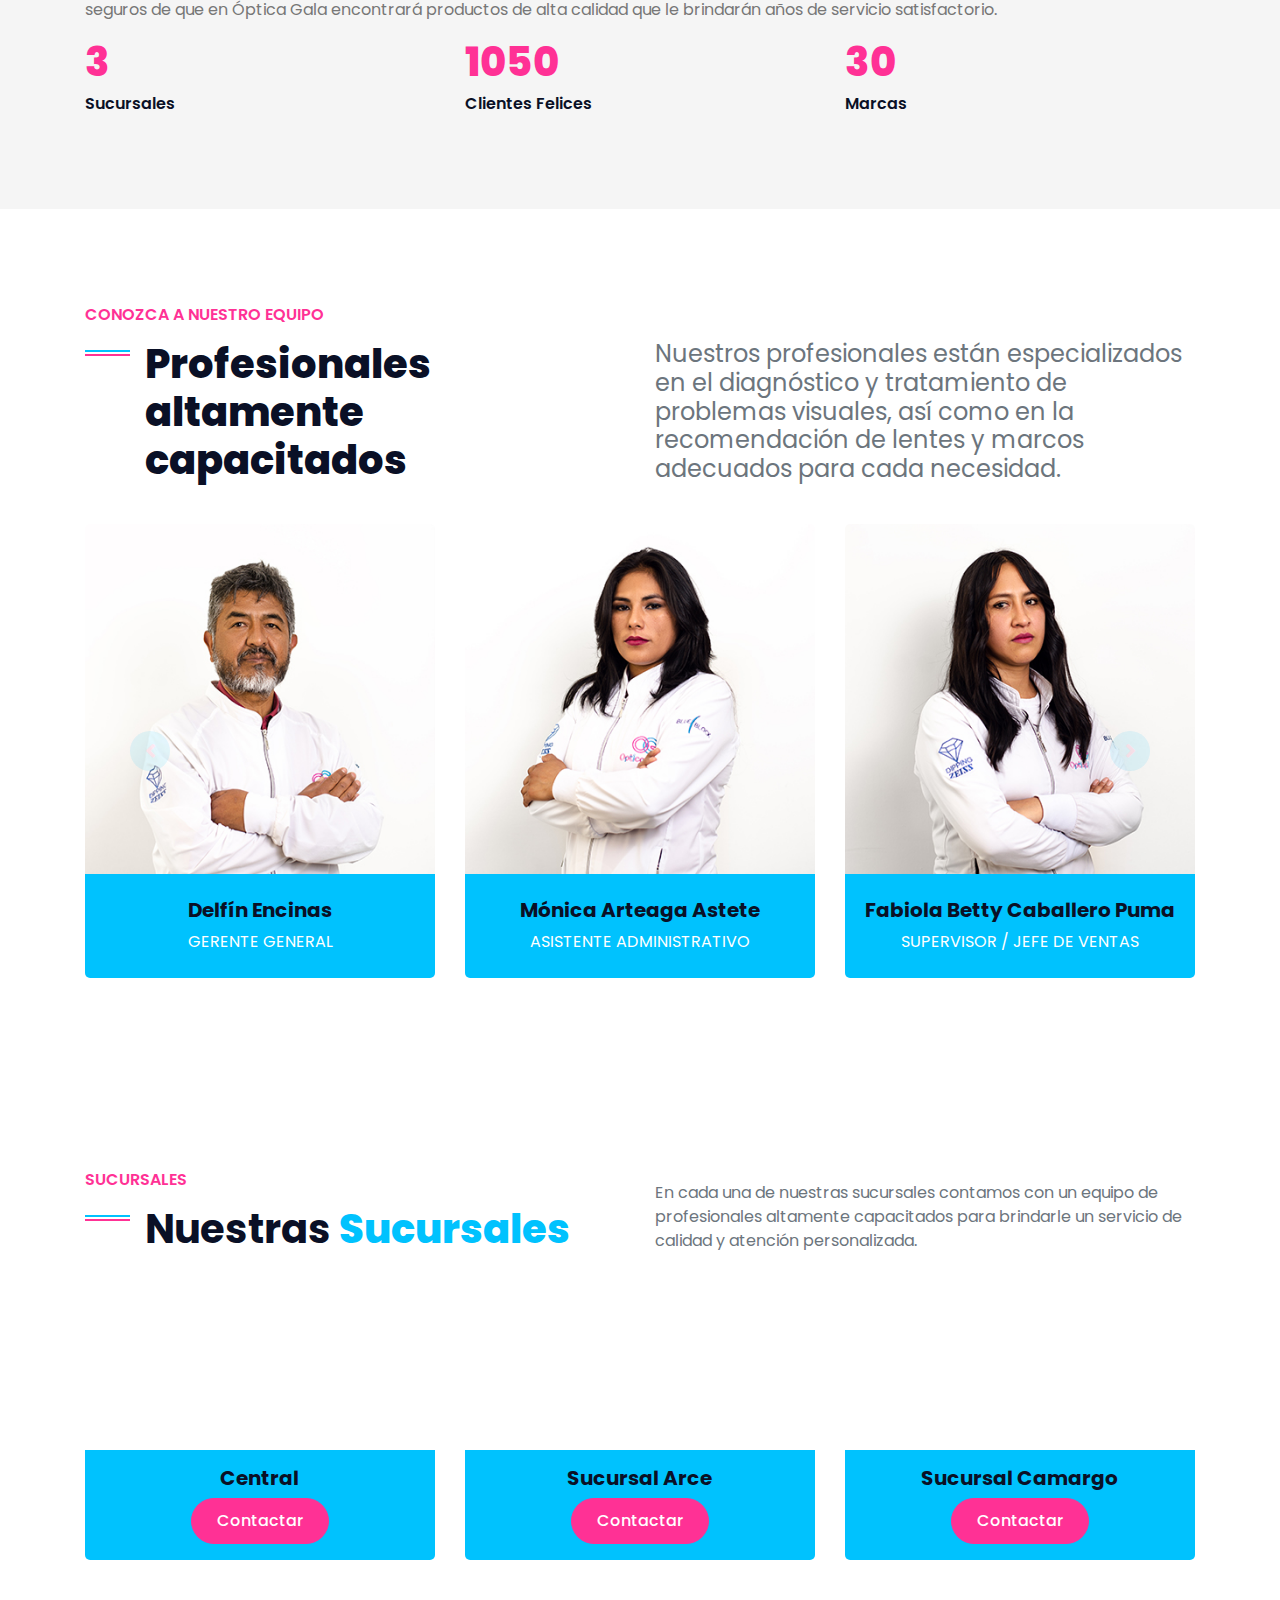
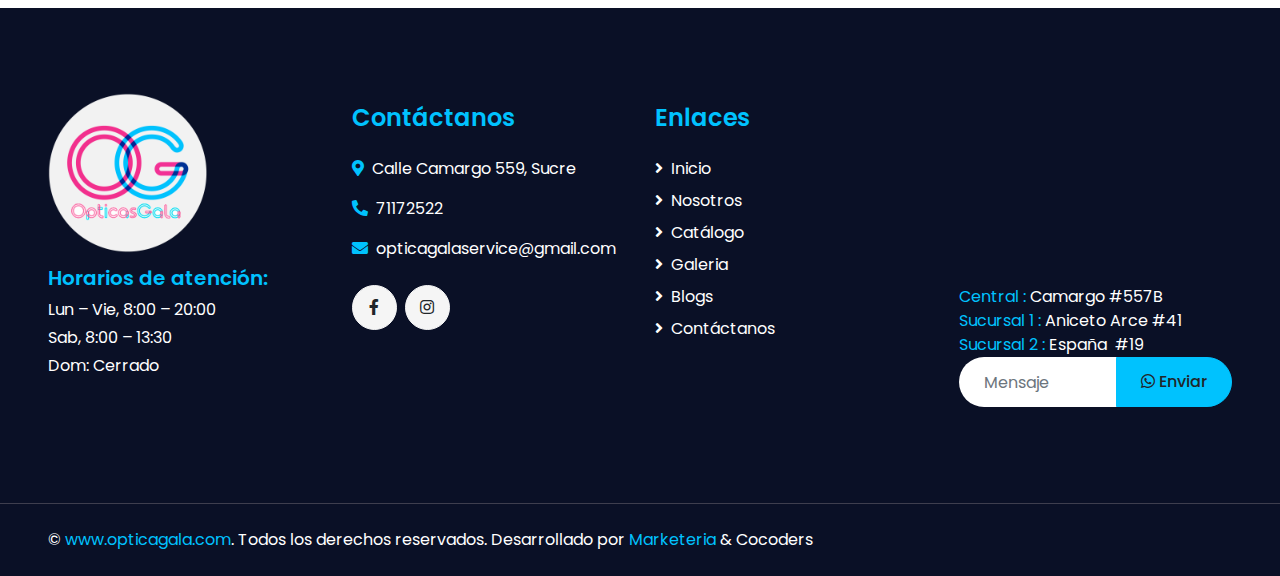
==== commit d429a2ac: "13-03-2023" ====
--- a/about.html
+++ b/about.html
@@ -587,10 +587,10 @@
             <div class="col-lg-3 col-md-6 mb-5">
                 <a href="index.html" class="navbar-brand">
                     <img class="m-0 mt-n3 display-4 text-primary logo-footer"
-                        src="img/bussines/logo2.png" alt="logo"
+                        src="img/bussines/logo-2.png" alt="logo"
                     />
                 </a>
-                <h5 class="font-weight-semi-bold text-white my-2">Horarios de atención:</h5>
+                <h5 class="font-weight-semi-bold text-white my-2 text-primary">Horarios de atención:</h5>
                 <p class="mb-1">Lun – Vie, 8:00 – 20:00</p>
                 <p class="mb-1">Sab, 8:00 – 13:30</p>
                 <p class="mb-0">Dom: Cerrado</p>
@@ -619,7 +619,18 @@
             <div class="col-lg-3 col-md-6 mb-5">
                 <iframe src="https://www.google.com/maps/embed?pb=!1m18!1m12!1m3!1d3771.419378474372!2d-65.2576796!3d-19.0452902!2m3!1f0!2f0!3f0!3m2!1i1024!2i768!4f13.1!3m3!1m2!1s0x93fbcf41654eab53%3A0x5f890b7418fc49ab!2s%C3%93pticas%20Gala!5e0!3m2!1ses-419!2sbo!4v1674947211587!5m2!1ses-419!2sbo" width="100%" style="border:0;" allowfullscreen="" loading="lazy" referrerpolicy="no-referrer-when-downgrade" class="mb-4"></iframe>
 
-                <div class="w-100">
+                <div>
+                  <a href="https://www.google.com/maps/place/%C3%93pticas+Gala,+%23557+B,+Camargo,+Sucre/@-19.04529,-65.25768,15z/data=!4m6!3m5!1s0x93fbcf41654eab53:0x5f890b7418fc49ab!8m2!3d-19.0452902!4d-65.2576796!16s%2Fg%2F11j2mnknc5?hl=es-419&gl=BO">Central : 
+                    <span class="text-white">Camargo #557B</span>
+                    </a>  
+                </div>
+                <div>
+                  <a href="https://goo.gl/maps/qH9ZQsaeSiE3DdSAA">Sucursal 1 :<span class="text-white">  Aniceto Arce #41</span></a>
+                </div>
+                <div>
+                  <a href="https://www.google.com/maps/place/Espa%C5%88a+49,+Sucre/@-19.0473734,-65.2581007,17z/data=!4m5!3m4!1s0x93fbcf36854238ad:0x3de363dd4aea67a9!8m2!3d-19.0473734!4d-65.2581007?hl=es-419&gl=BO">Sucursal 2 : <span class="text-white">España  #19</span></a>
+                </div>
+<div class="w-100">
                     <div class="input-group">
                         <input type="text" id="input-footer" class="form-control border-0" style="padding: 25px;" placeholder="Mensaje">
                         <div class="input-group-append">
--- a/css/home.css
+++ b/css/home.css
@@ -1,5 +1,5 @@
 .logo {
-    width: 100px;
+    /* width: 100px; */
     height: 100px;
     display: block;
     margin: 0 auto;
@@ -151,4 +151,13 @@
     color: #ff3195;
     font-size: 20px;
     font-weight: bold;
+}
+
+.catologo-home {
+    margin: 0 !important;
+    border-radius: 0px !important;
+    max-height: 250px;
+}
+.mt-8{
+    margin-top: 120px;
 }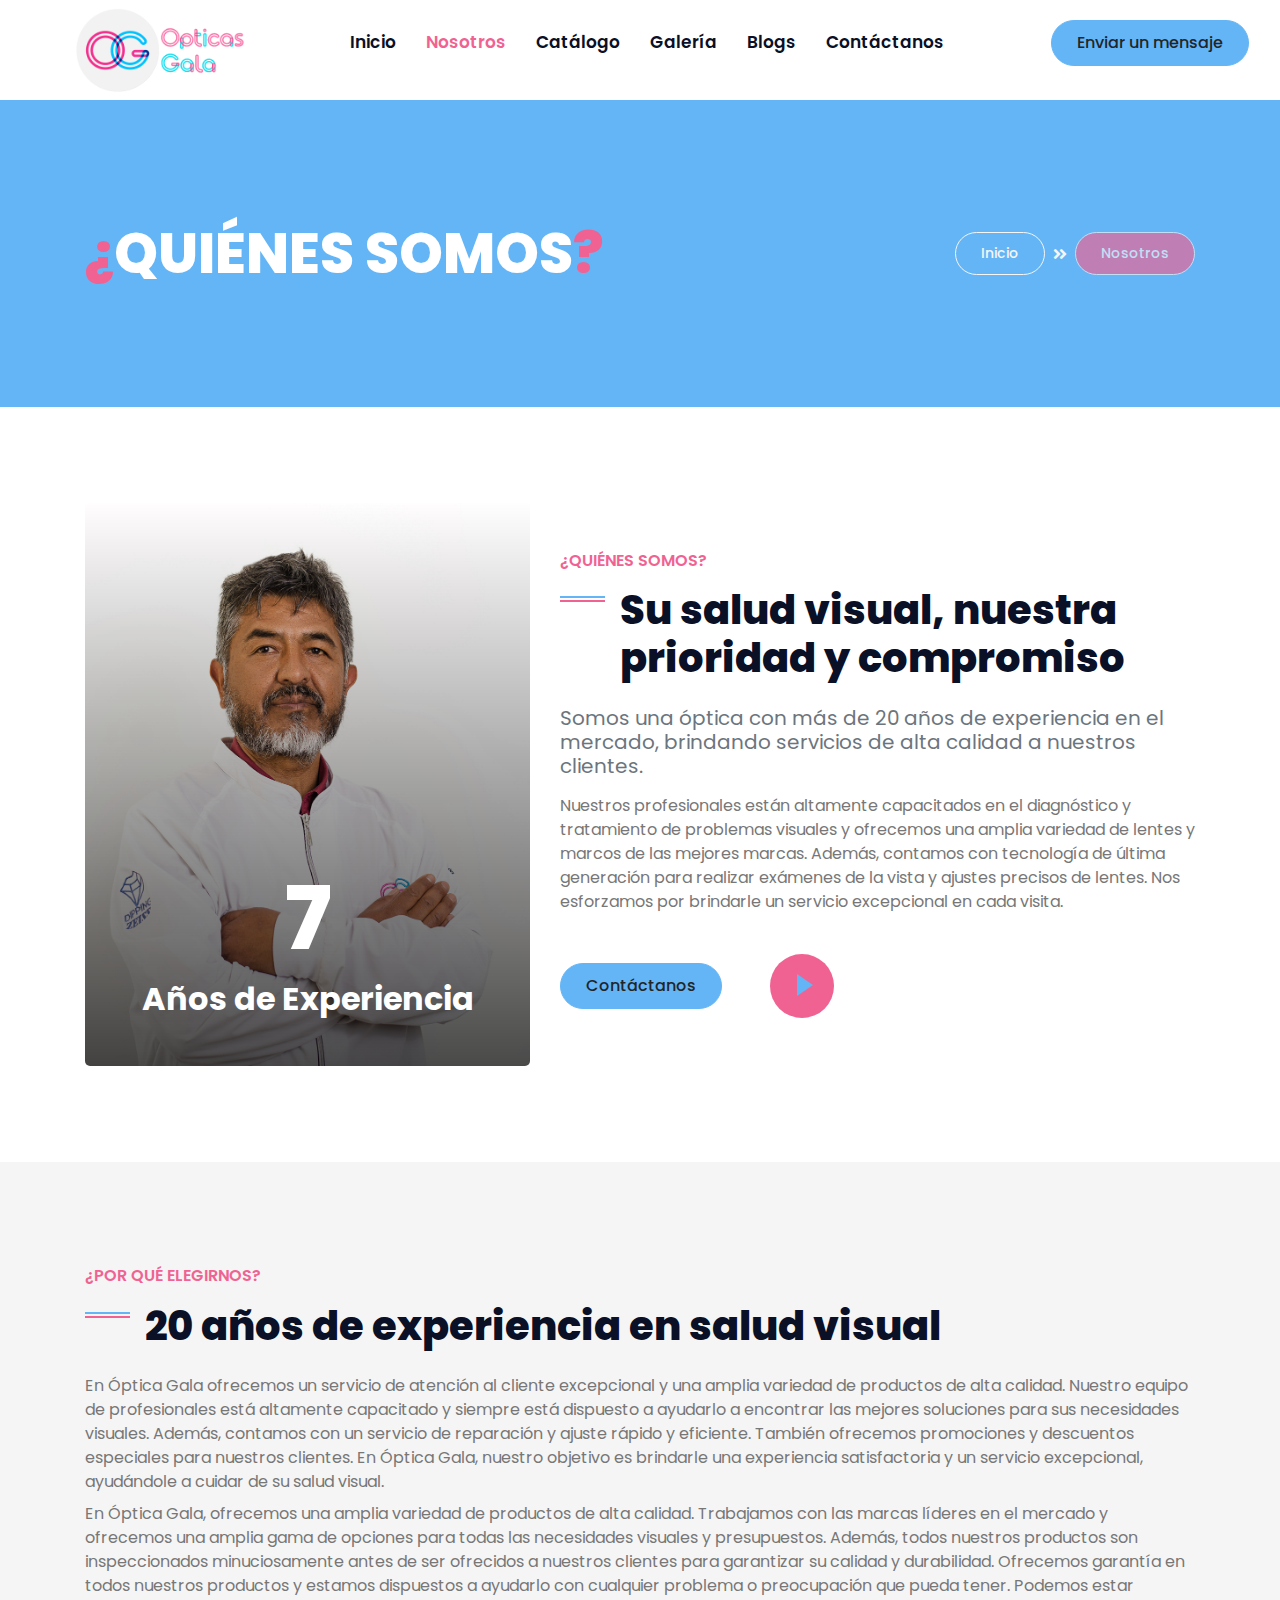
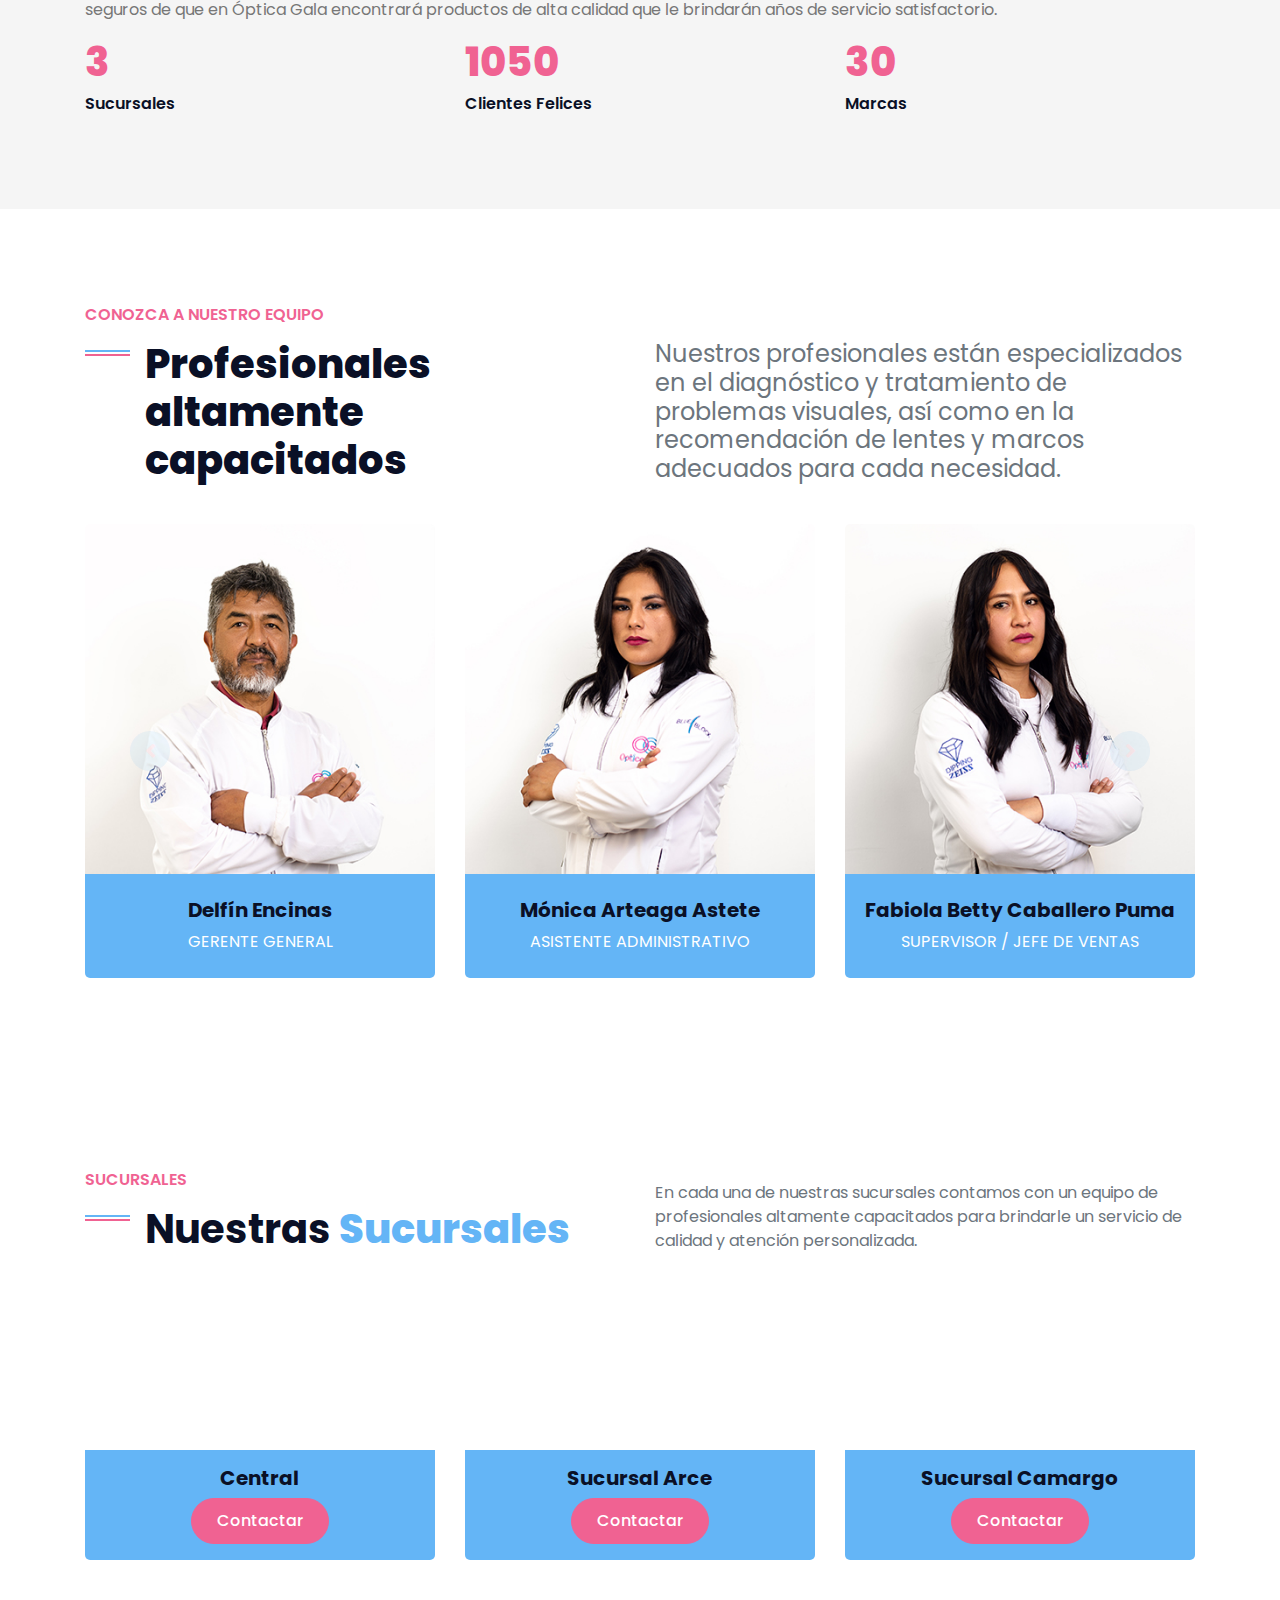
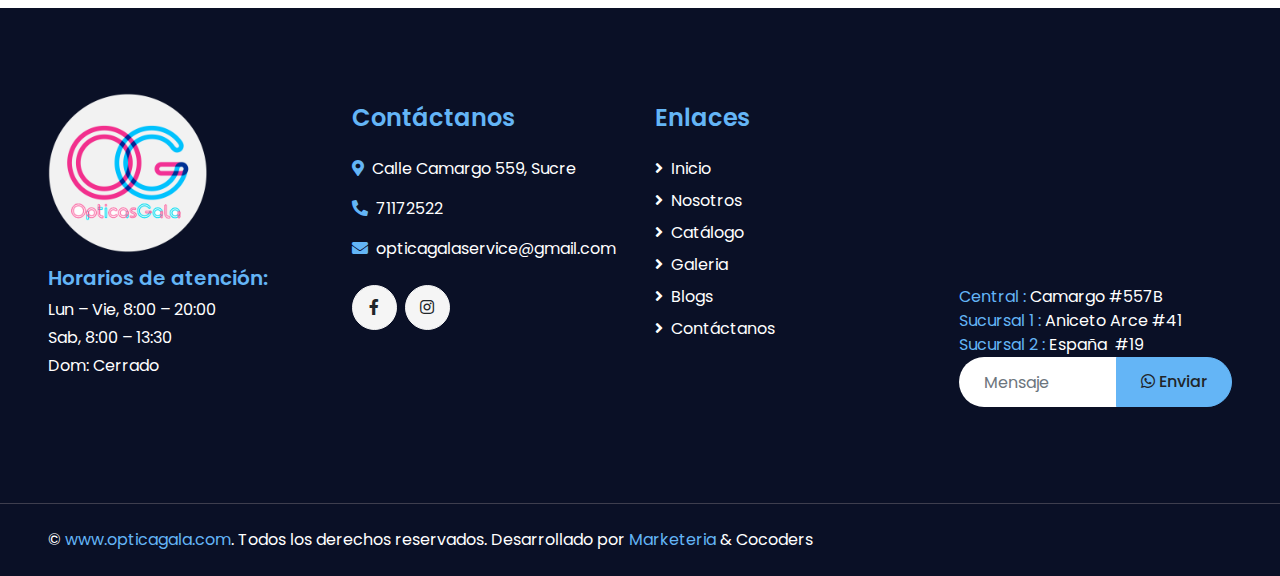
==== commit 92393e1c: "14-03-23-colores" ====
--- a/about.html
+++ b/about.html
@@ -70,7 +70,9 @@
                 </div> -->
                 <nav class="navbar navbar-expand-lg bg-white navbar-light p-0">
                     <a href="" class="navbar-brand d-block d-lg-none">
-                        <h1 class="m-0 display-4 text-primary">asdas</h1>
+                        <h1 class="m-0 display-4 text-primary">Opticas 
+                            <span class="text-secondary">Gala</span>
+                        </h1>
                     </a>
                     <button type="button" class="navbar-toggler" data-toggle="collapse" data-target="#navbarCollapse">
                         <span class="navbar-toggler-icon"></span>
@@ -110,7 +112,7 @@
                         index.html
                         ">Inicio</a>
                         <i class="fas fa-angle-double-right text-light mx-2"></i>
-                        <a class="btn btn-sm btn-outline-light disabled" style="background-color:#ff3195 ;" href="">Nosotros</a>
+                        <a class="btn btn-sm btn-outline-light disabled" style="background-color:#f06292   ;" href="">Nosotros</a>
                     </div>
                 </div>
             </div>
--- a/css/style.css
+++ b/css/style.css
@@ -19,8 +19,8 @@
   --white: #fff;
   --gray: #6c757d;
   --gray-dark: #343a40;
-  --primary: #00c2fe;
-  --secondary: #ff3195;
+  --primary: #64b5f6 ;
+  --secondary: #f06292  ;
   --success: #28a745;
   --info: #17a2b8;
   --warning: #ffc107;
@@ -152,7 +152,7 @@
 }
 
 a {
-  color: #00c2fe;
+  color: #64b5f6 ;
   text-decoration: none;
   background-color: transparent;
 }
@@ -2371,8 +2371,8 @@
 
 .btn-primary {
   color: #212529;
-  background-color: #00c2fe;
-  border-color: #00c2fe;
+  background-color: #64b5f6 ;
+  border-color: #64b5f6 ;
 }
 
 .btn-primary:hover {
@@ -2390,8 +2390,8 @@
 
 .btn-primary.disabled, .btn-primary:disabled {
   color: #212529;
-  background-color: #00c2fe;
-  border-color: #00c2fe;
+  background-color: #64b5f6 ;
+  border-color: #64b5f6 ;
 }
 
 .btn-primary:not(:disabled):not(.disabled):active, .btn-primary:not(:disabled):not(.disabled).active,
@@ -2408,8 +2408,8 @@
 
 .btn-secondary {
   color: #fff;
-  background-color: #ff3195;
-  border-color: #ff3195;
+  background-color: #f06292  ;
+  border-color: #f06292  ;
 }
 
 .btn-secondary:hover {
@@ -2427,8 +2427,8 @@
 
 .btn-secondary.disabled, .btn-secondary:disabled {
   color: #fff;
-  background-color: #ff3195;
-  border-color: #ff3195;
+  background-color: #f06292  ;
+  border-color: #f06292  ;
 }
 
 .btn-secondary:not(:disabled):not(.disabled):active, .btn-secondary:not(:disabled):not(.disabled).active,
@@ -2666,14 +2666,14 @@
 }
 
 .btn-outline-primary {
-  color: #00c2fe;
-  border-color: #00c2fe;
+  color: #64b5f6 ;
+  border-color: #64b5f6 ;
 }
 
 .btn-outline-primary:hover {
   color: #212529;
-  background-color: #00c2fe;
-  border-color: #00c2fe;
+  background-color: #64b5f6 ;
+  border-color: #64b5f6 ;
 }
 
 .btn-outline-primary:focus, .btn-outline-primary.focus {
@@ -2681,15 +2681,15 @@
 }
 
 .btn-outline-primary.disabled, .btn-outline-primary:disabled {
-  color: #00c2fe;
+  color: #64b5f6 ;
   background-color: transparent;
 }
 
 .btn-outline-primary:not(:disabled):not(.disabled):active, .btn-outline-primary:not(:disabled):not(.disabled).active,
 .show > .btn-outline-primary.dropdown-toggle {
   color: #212529;
-  background-color: #00c2fe;
-  border-color: #00c2fe;
+  background-color: #64b5f6 ;
+  border-color: #64b5f6 ;
 }
 
 .btn-outline-primary:not(:disabled):not(.disabled):active:focus, .btn-outline-primary:not(:disabled):not(.disabled).active:focus,
@@ -2698,14 +2698,14 @@
 }
 
 .btn-outline-secondary {
-  color: #ff3195;
-  border-color: #ff3195;
+  color: #f06292  ;
+  border-color: #f06292  ;
 }
 
 .btn-outline-secondary:hover {
   color: #fff;
-  background-color: #ff3195;
-  border-color: #ff3195;
+  background-color: #f06292  ;
+  border-color: #f06292  ;
 }
 
 .btn-outline-secondary:focus, .btn-outline-secondary.focus {
@@ -2713,15 +2713,15 @@
 }
 
 .btn-outline-secondary.disabled, .btn-outline-secondary:disabled {
-  color: #ff3195;
+  color: #f06292  ;
   background-color: transparent;
 }
 
 .btn-outline-secondary:not(:disabled):not(.disabled):active, .btn-outline-secondary:not(:disabled):not(.disabled).active,
 .show > .btn-outline-secondary.dropdown-toggle {
   color: #fff;
-  background-color: #ff3195;
-  border-color: #ff3195;
+  background-color: #f06292  ;
+  border-color: #f06292  ;
 }
 
 .btn-outline-secondary:not(:disabled):not(.disabled):active:focus, .btn-outline-secondary:not(:disabled):not(.disabled).active:focus,
@@ -2923,7 +2923,7 @@
 
 .btn-link {
   font-weight: 400;
-  color: #00c2fe;
+  color: #64b5f6 ;
   text-decoration: none;
 }
 
@@ -3221,7 +3221,7 @@
 .dropdown-item.active, .dropdown-item:active {
   color: #fff;
   text-decoration: none;
-  background-color: #00c2fe;
+  background-color: #64b5f6 ;
 }
 
 .dropdown-item.disabled, .dropdown-item:disabled {
@@ -3580,8 +3580,8 @@
 
 .custom-control-input:checked ~ .custom-control-label::before {
   color: #fff;
-  border-color: #00c2fe;
-  background-color: #00c2fe;
+  border-color: #64b5f6 ;
+  background-color: #64b5f6 ;
 }
 
 .custom-control-input:focus ~ .custom-control-label::before {
@@ -3645,8 +3645,8 @@
 }
 
 .custom-checkbox .custom-control-input:indeterminate ~ .custom-control-label::before {
-  border-color: #00c2fe;
-  background-color: #00c2fe;
+  border-color: #64b5f6 ;
+  background-color: #64b5f6 ;
 }
 
 .custom-checkbox .custom-control-input:indeterminate ~ .custom-control-label::after {
@@ -3872,7 +3872,7 @@
   width: 1rem;
   height: 1rem;
   margin-top: -0.25rem;
-  background-color: #00c2fe;
+  background-color: #64b5f6 ;
   border: 0;
   border-radius: 1rem;
   transition: background-color 0.15s ease-in-out, border-color 0.15s ease-in-out, box-shadow 0.15s ease-in-out;
@@ -3902,7 +3902,7 @@
 .custom-range::-moz-range-thumb {
   width: 1rem;
   height: 1rem;
-  background-color: #00c2fe;
+  background-color: #64b5f6 ;
   border: 0;
   border-radius: 1rem;
   transition: background-color 0.15s ease-in-out, border-color 0.15s ease-in-out, box-shadow 0.15s ease-in-out;
@@ -3935,7 +3935,7 @@
   margin-top: 0;
   margin-right: 0.2rem;
   margin-left: 0.2rem;
-  background-color: #00c2fe;
+  background-color: #64b5f6 ;
   border: 0;
   border-radius: 1rem;
   transition: background-color 0.15s ease-in-out, border-color 0.15s ease-in-out, box-shadow 0.15s ease-in-out;
@@ -4074,7 +4074,7 @@
 .nav-pills .nav-link.active,
 .nav-pills .show > .nav-link {
   color: #fff;
-  background-color: #00c2fe;
+  background-color: #64b5f6 ;
 }
 
 .nav-fill > .nav-link,
@@ -4741,7 +4741,7 @@
   padding: 0.5rem 0.75rem;
   margin-left: -1px;
   line-height: 1.25;
-  color: #00c2fe;
+  color: #64b5f6 ;
   background-color: #fff;
   border: 1px solid #dee2e6;
 }
@@ -4774,8 +4774,8 @@
 .page-item.active .page-link {
   z-index: 3;
   color: #fff;
-  background-color: #00c2fe;
-  border-color: #00c2fe;
+  background-color: #64b5f6 ;
+  border-color: #64b5f6 ;
 }
 
 .page-item.disabled .page-link {
@@ -4858,7 +4858,7 @@
 
 .badge-primary {
   color: #212529;
-  background-color: #00c2fe;
+  background-color: #64b5f6 ;
 }
 
 a.badge-primary:hover, a.badge-primary:focus {
@@ -4873,7 +4873,7 @@
 
 .badge-secondary {
   color: #fff;
-  background-color: #ff3195;
+  background-color: #f06292  ;
 }
 
 a.badge-secondary:hover, a.badge-secondary:focus {
@@ -5163,7 +5163,7 @@
   color: #fff;
   text-align: center;
   white-space: nowrap;
-  background-color: #00c2fe;
+  background-color: #64b5f6 ;
   transition: width 0.6s ease;
 }
 
@@ -5250,8 +5250,8 @@
 .list-group-item.active {
   z-index: 2;
   color: #fff;
-  background-color: #00c2fe;
-  border-color: #00c2fe;
+  background-color: #64b5f6 ;
+  border-color: #64b5f6 ;
 }
 
 .list-group-item + .list-group-item {
@@ -6359,7 +6359,7 @@
 }
 
 .bg-primary {
-  background-color: #00c2fe !important;
+  background-color: #64b5f6  !important;
 }
 
 a.bg-primary:hover, a.bg-primary:focus,
@@ -6369,7 +6369,7 @@
 }
 
 .bg-secondary {
-  background-color: #ff3195 !important;
+  background-color: #f06292   !important;
 }
 
 a.bg-secondary:hover, a.bg-secondary:focus,
@@ -6487,11 +6487,11 @@
 }
 
 .border-primary {
-  border-color: #00c2fe !important;
+  border-color: #64b5f6  !important;
 }
 
 .border-secondary {
-  border-color: #ff3195 !important;
+  border-color: #f06292   !important;
 }
 
 .border-success {
@@ -9529,7 +9529,7 @@
 }
 
 .text-primary {
-  color: #00c2fe !important;
+  color: #64b5f6  !important;
 }
 
 a.text-primary:hover, a.text-primary:focus {
@@ -9537,7 +9537,7 @@
 }
 
 .text-secondary {
-  color: #ff3195 !important;
+  color: #f06292   !important;
 }
 
 a.text-secondary:hover, a.text-secondary:focus {
@@ -9786,7 +9786,7 @@
   left: 0;
   width: 45px;
   height: 2px;
-  background: #00c2fe;
+  background: #64b5f6 ;
 }
 
 .section-title::after {
@@ -9796,7 +9796,7 @@
   left: 0;
   width: 45px;
   height: 2px;
-  background: #ff3195;
+  background: #f06292  ;
 }
 
 .navbar-light .navbar-nav .nav-link {
@@ -9809,7 +9809,7 @@
 
 .navbar-light .navbar-nav .nav-link:hover,
 .navbar-light .navbar-nav .nav-link.active {
-  color: #ff3195;
+  color: #f06292  ;
 }
 
 @media (max-width: 991.98px) {
@@ -9847,12 +9847,12 @@
   width: 30px;
   height: 30px;
   border-radius: 100%;
-  background-color: #00c2fe;
+  background-color: #64b5f6 ;
   opacity: 1;
 }
 
 .carousel-indicators .active {
-  background-color: #ff3195;
+  background-color: #f06292  ;
 }
 
 @media (max-width: 991.98px) {
@@ -9897,7 +9897,7 @@
   border: none;
   outline: none !important;
   padding: 18px 20px 20px 28px;
-  background: #ff3195;
+  background: #f06292  ;
 }
 
 .btn-play:before {
@@ -9910,7 +9910,7 @@
   display: block;
   width: 60px;
   height: 60px;
-  background: #ff3195;
+  background: #f06292  ;
   border-radius: 100%;
   animation: pulse-border 1500ms ease-out infinite;
 }
@@ -9925,7 +9925,7 @@
   display: block;
   width: 60px;
   height: 60px;
-  background: #ff3195;
+  background: #f06292  ;
   border-radius: 100%;
   transition: all 200ms;
 }
@@ -9937,7 +9937,7 @@
   width: 0;
   height: 0;
   left: -1px;
-  border-left: 16px solid #00c2fe;
+  border-left: 16px solid #64b5f6 ;
   border-top: 11px solid transparent;
   border-bottom: 11px solid transparent;
 }
@@ -10019,8 +10019,8 @@
   display: flex;
   align-items: center;
   justify-content: center;
-  color: #ff3195;
-  background: #00c2fe;
+  color: #f06292  ;
+  background: #64b5f6 ;
   border-radius: 40px;
   font-size: 22px;
   opacity: .1;
@@ -10059,7 +10059,7 @@
   align-items: center;
   justify-content: center;
   transition: .5s;
-  background-color: #00c2fe80 !important;
+  background-color: #64b5f6 80 !important;
 }
 
 .portfolio-item:hover .portfolio-text {
@@ -10092,7 +10092,7 @@
   z-index: 1;
   transition: .5s;
   opacity: 0;
-  background-color: #00c2fe80 !important;
+  background-color: #64b5f6 80 !important;
   color: #000 !important;
 }
 
@@ -10117,7 +10117,7 @@
 }
 
 .testimonial-carousel .owl-dot.active {
-  background: #00c2fe;
+  background: #64b5f6 ;
 }
 
 .blog-date {
@@ -10131,7 +10131,7 @@
   justify-content: center;
   flex-direction: column;
   border-radius: 0 5px 0 0;
-  background: #00c2fe;
+  background: #64b5f6 ;
 }
 
 .contact-form .help-block ul {
--- a/css/home.css
+++ b/css/home.css
@@ -6,7 +6,7 @@
     padding: 8px;
 }
 .text-pink{
-    color: #ff3195;
+    color: #f06292  ;
 }
 
 .portfolio-item{
@@ -30,7 +30,7 @@
 
 }
 .bg-primary-80 {
-    background-color: #00c2fe80 !important;
+    background-color: #64b5f6 80 !important;
   }
 .marka{
     padding: 16px;
@@ -50,7 +50,7 @@
     align-items: center;
     padding: 16px;
     width: 100%;
-
+    flex-direction: row;
 }
 
 #bodyModal img{
@@ -68,7 +68,8 @@
 }
 
 #bodyModal .card h4{
-    font-size: 20px;
+    font-size: 24px;
+    font-weight: bold;
     font-weight: normal;
     border-bottom: #adadad 1px solid;
 }
@@ -102,8 +103,8 @@
     justify-content: space-around;
     align-items: center;
     flex-direction: row;
-    /* border-top: #ff3195 4px solid; */
-    /* border-bottom: #ff3195 4px solid; */
+    /* border-top: #f06292   4px solid; */
+    /* border-bottom: #f06292   4px solid; */
     padding: 0 40px 0 40px;
     overflow: hidden;
     max-height: 450px;
@@ -115,7 +116,7 @@
     border: none;
     border-radius: 50%;
     margin: 40px;
-    /* border : 6px solid #ff3195; */
+    /* border : 6px solid #f06292  ; */
 }
 .vision-body .title{
      align-self: flex-start;
@@ -125,15 +126,15 @@
         align-items: center;
 }
 .vision-body .content{
-    background-color: #00c2fe ;
+    background-color: #64b5f6  ;
     width: 80%;
     padding: 16px;
     text-align: center;
     color : #fff;
     border-radius: 0px 0px 20px 20px;
-    border-left : 3px solid #ff3195;
-    border-right : 3px solid #ff3195;
-    border-bottom : 3px solid #ff3195;
+    border-left : 3px solid #f06292  ;
+    border-right : 3px solid #f06292  ;
+    border-bottom : 3px solid #f06292  ;
 }
 .vision-body .title button{
    
@@ -148,7 +149,7 @@
     width: 100%;
     text-align: center;
     padding: 24px;
-    color: #ff3195;
+    color: #f06292  ;
     font-size: 20px;
     font-weight: bold;
 }
@@ -160,4 +161,68 @@
 }
 .mt-8{
     margin-top: 120px;
+}
+
+/* media query */
+/* celular */
+@media (max-width: 767px) {
+    .embed-responsive-16by9::before {
+         padding-top: 0px !important; 
+        
+    }
+    #bodyModal{
+        flex-direction: column;
+    }
+    #bodyModal img{
+        width: 100%;
+        height: 100%;
+        object-fit: cover;
+        border : 1px solid #1a1b1b;
+        max-width: 100%;
+    }
+    #bodyModal .card{
+        width: 100%;
+        min-width: 100%;
+    }
+    .vision-body{
+        flex-direction: column;
+        /* max-height: 100%; */
+        padding: 0 2px 0 2px;
+    }
+    .vision-body img{
+        display: none;
+        width: 100%;
+        margin: 0;
+        padding: 0;
+        border: none;
+        border-radius: 50%;
+        margin: 40px;
+        /* border : 6px solid #f06292  ; */
+    }
+    .vision-body .title{
+        align-self: center;
+        display: flex;
+        flex-direction: column;
+        justify-content: center;
+        align-items: center;
+        margin: 0;
+    }
+    .vision-body .content{
+        background-color: #64b5f6  ;
+        width: 80%;
+        padding: 16px;
+        text-align: center;
+        color : #fff;
+        border-radius: 0px 0px 20px 20px;
+        border-left : 3px solid #f06292  ;
+        border-right : 3px solid #f06292  ;
+        border-bottom : 3px solid #f06292  ;
+    }
+    .vision-body .title button{
+        background-color: #64b5f6  !important;
+        margin-top: 32px;
+        margin-bottom: 32px;
+        border: none;
+    }
+
 }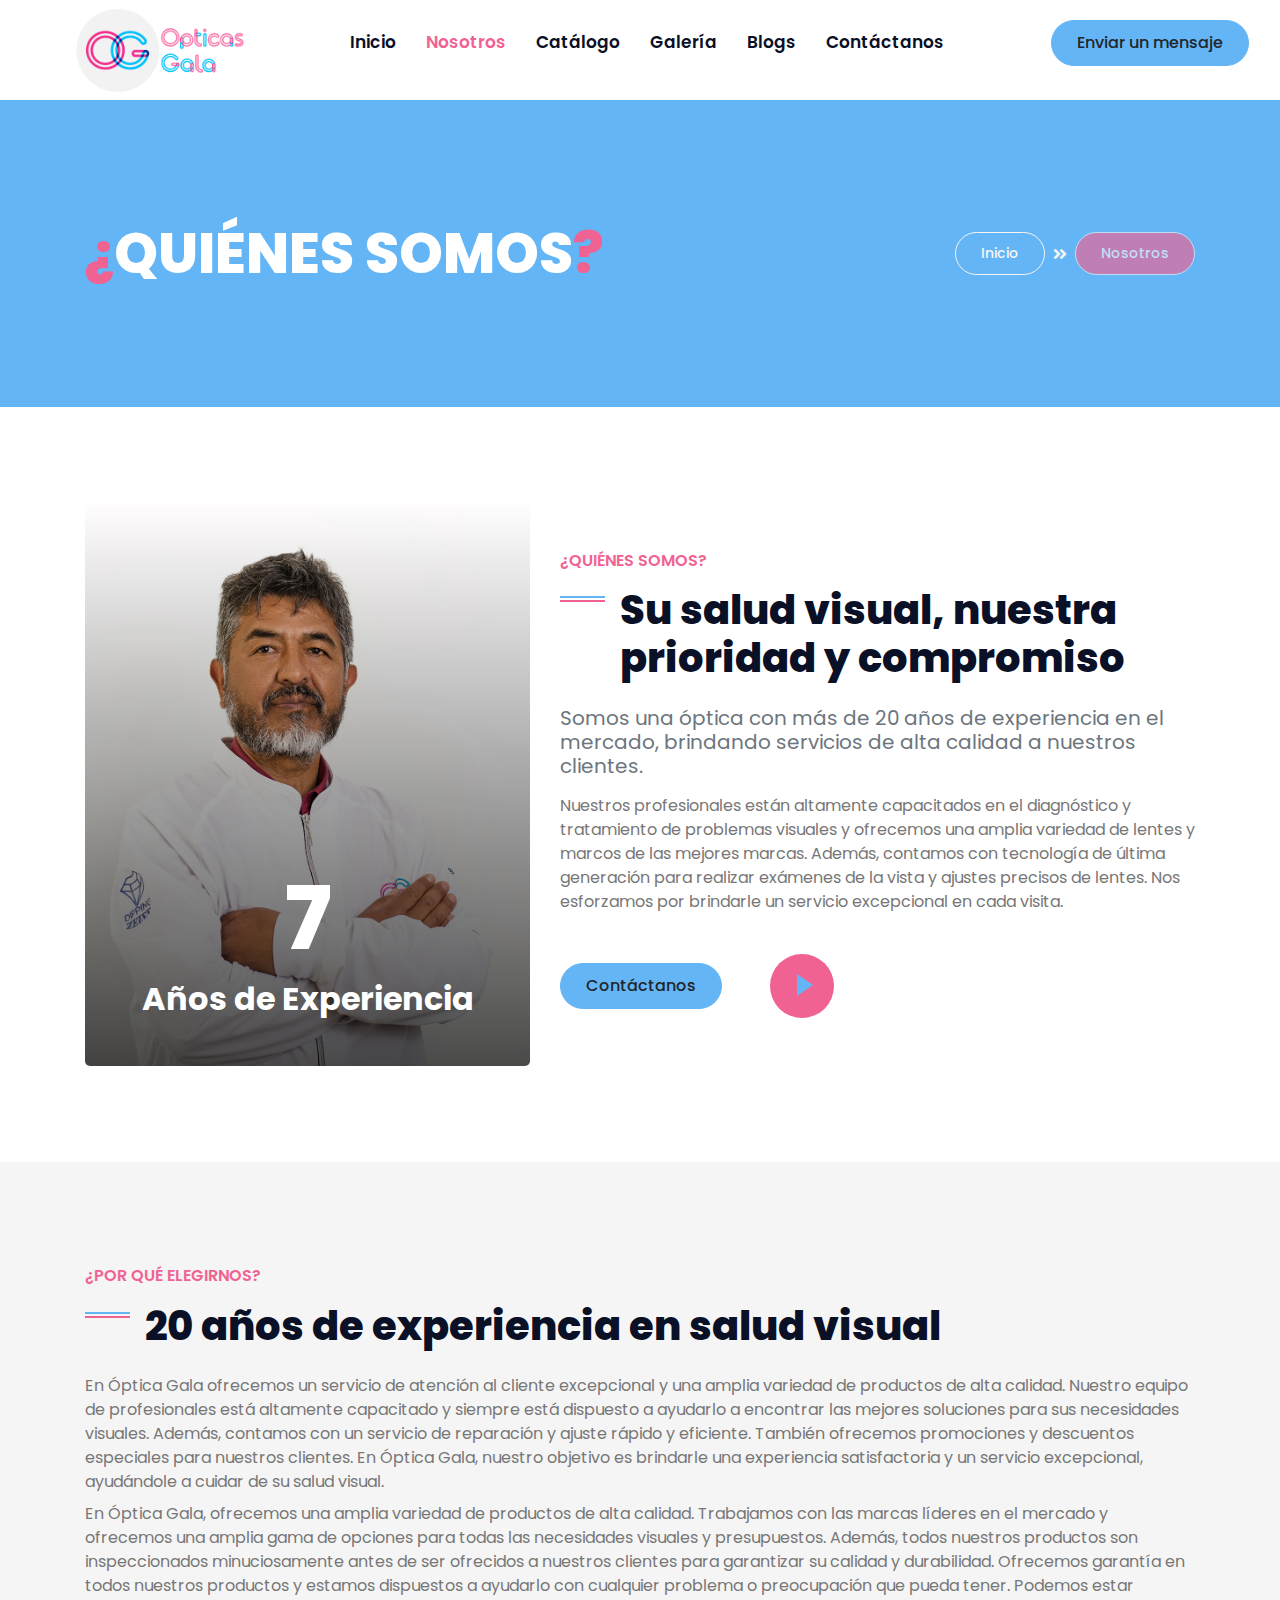
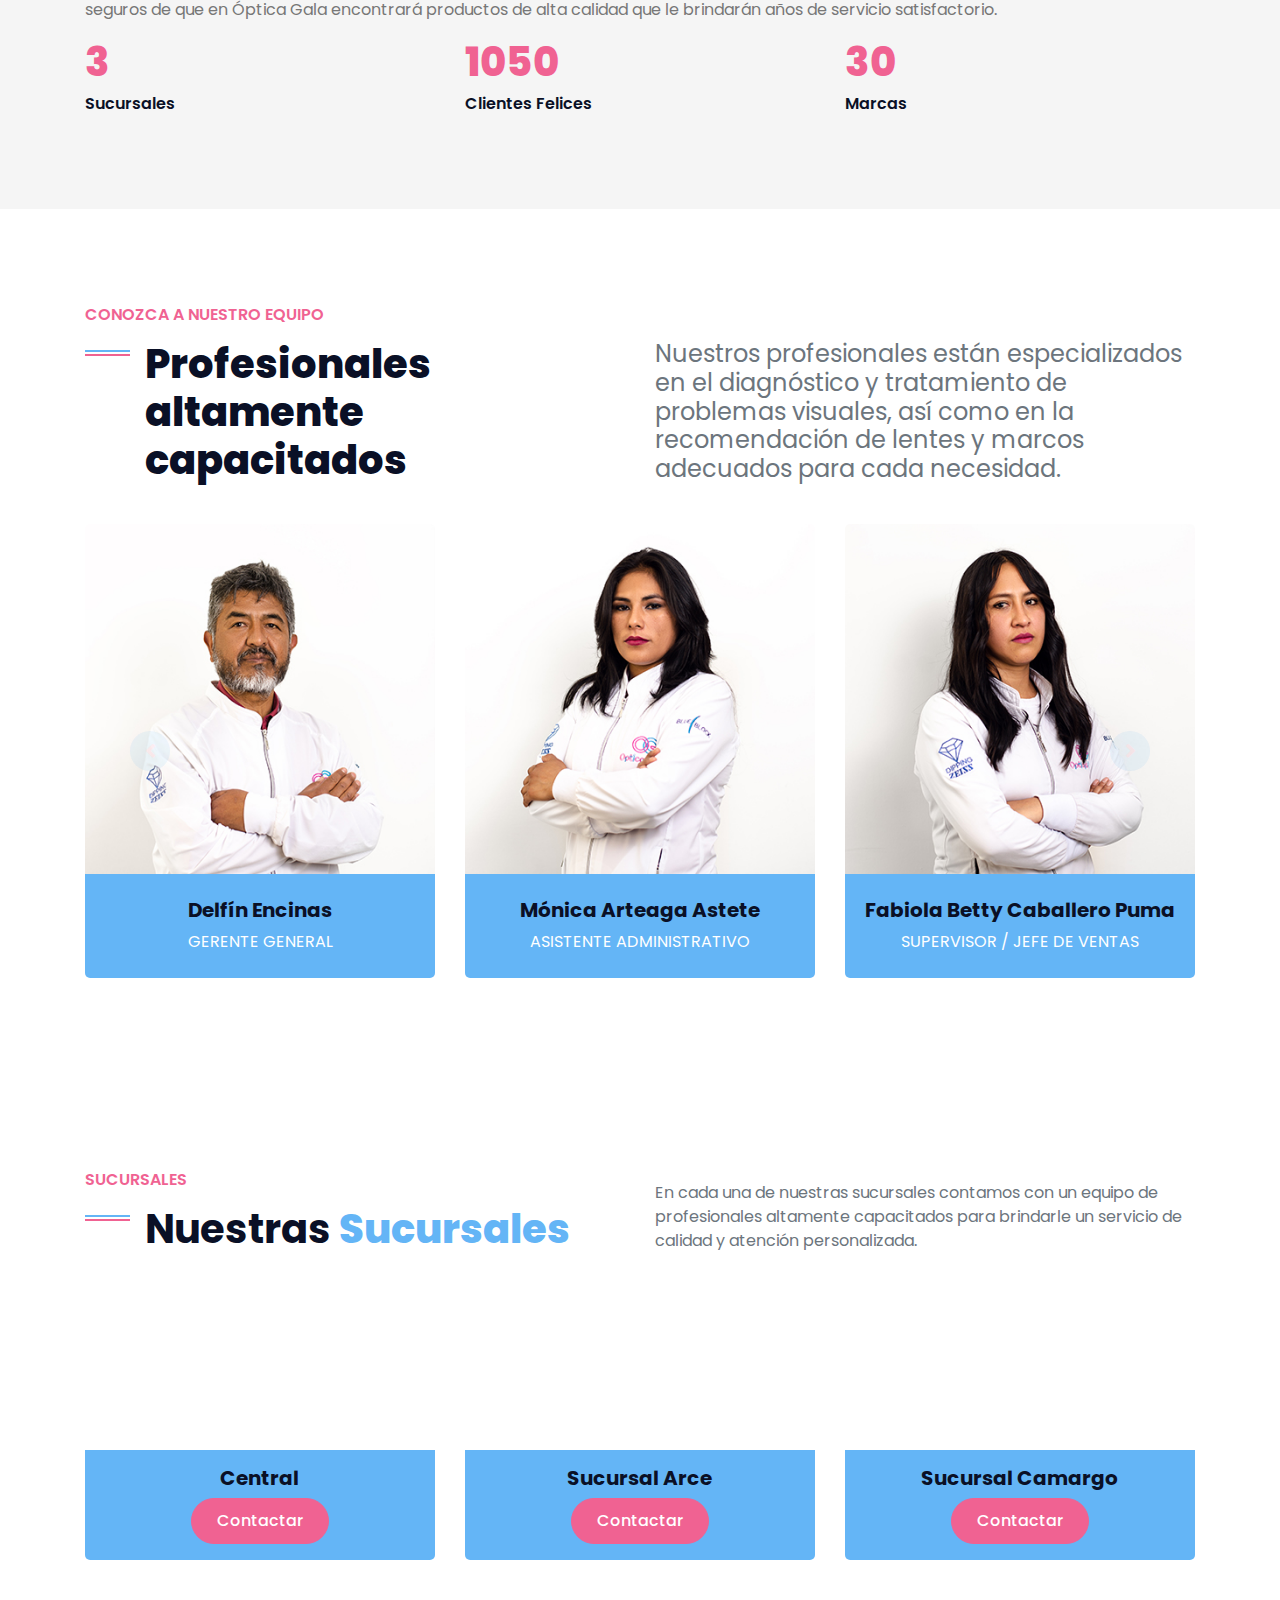
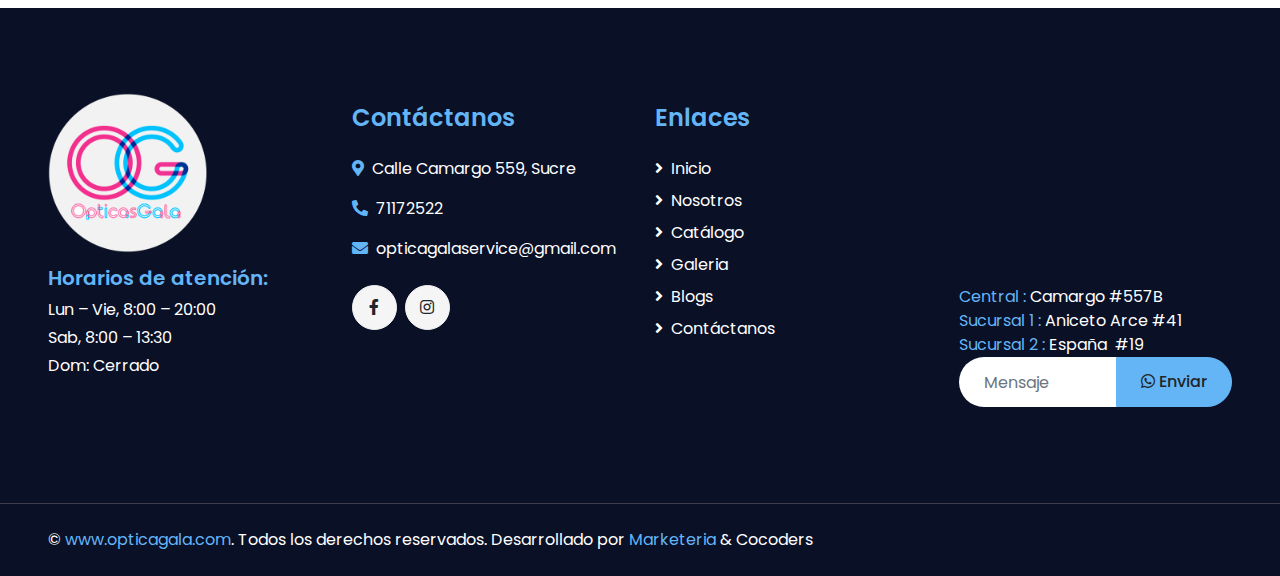
==== commit 0cb3d8c8: "17-03-2023" ====
--- a/about.html
+++ b/about.html
@@ -69,11 +69,7 @@
                     </div>
                 </div> -->
                 <nav class="navbar navbar-expand-lg bg-white navbar-light p-0">
-                    <a href="" class="navbar-brand d-block d-lg-none">
-                        <h1 class="m-0 display-4 text-primary">Opticas 
-                            <span class="text-secondary">Gala</span>
-                        </h1>
-                    </a>
+                     <img src="img/bussines/logo-horizontal.png" alt="Logo" class="navbar-brand logo-horizontal d-lg-none p-4">
                     <button type="button" class="navbar-toggler" data-toggle="collapse" data-target="#navbarCollapse">
                         <span class="navbar-toggler-icon"></span>
                     </button>
--- a/css/home.css
+++ b/css/home.css
@@ -162,6 +162,13 @@
 .mt-8{
     margin-top: 120px;
 }
+.logo-horizontal{
+    width: 60%;
+    height: 100%;
+    object-fit: cover;
+    /* max-width: 100%;
+    max-height: 100%; */
+}
 
 /* media query */
 /* celular */
